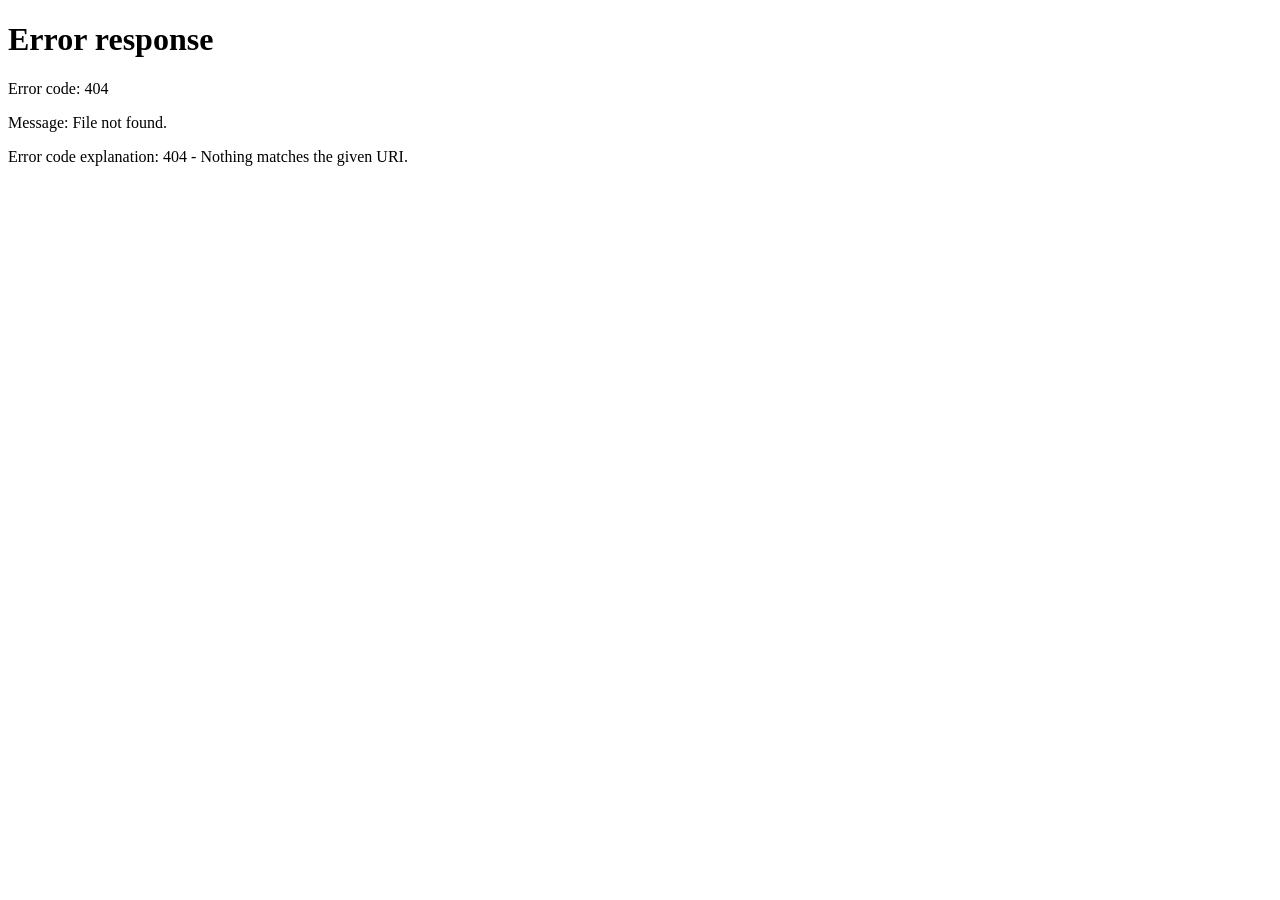
==== dashboard.html @ 12ed352d "redesign homepage comppletd" ====
<!DOCTYPE html>
<html lang="en">
<head>
  <meta charset="UTF-8">
  <meta name="viewport" content="width=device-width, initial-scale=1.0">
  <title>Dashboard - ProfitPal</title>

  <!-- ProfitPal AI Assistant CSS -->
  <link rel="stylesheet" href="/static/css/profitpal-assistant.css">

  <!-- Early Bird Banner -->
  <link rel="stylesheet" href="/static/css/early_bird_banner.css">

  <!-- Унифицированный header -->
  <link rel="stylesheet" href="/static/css/pp-header.css">

  <style>
    * { margin: 0; padding: 0; box-sizing: border-box; }

    body {
      font-family: 'Inter', -apple-system, BlinkMacSystemFont, 'Segoe UI', Roboto, sans-serif;
      background: linear-gradient(135deg, #0a0e27 0%, #1e3a5f 50%, #2c5f2d 100%);
      min-height: 100vh;
      color: #ffffff;
      overflow-x: hidden;
    }

    /* Animated background */
    .background-animation {
      position: fixed; top: 0; left: 0; width: 100%; height: 100%;
      pointer-events: none; z-index: 1;
    }

    .floating-shape {
      position: absolute;
      background: linear-gradient(135deg, rgba(50, 205, 50, 0.1), rgba(255, 215, 0, 0.05));
      border-radius: 50%;
      animation: float 20s infinite ease-in-out;
    }

    @keyframes float {
      0%, 100% { transform: translate(0, 0) rotate(0deg); }
      25% { transform: translate(100px, -100px) rotate(90deg); }
      50% { transform: translate(-50px, -200px) rotate(180deg); }
      75% { transform: translate(-150px, -50px) rotate(270deg); }
    }

    /* Header */
    .header {
      background: linear-gradient(135deg, rgba(15, 35, 65, 0.9), rgba(30, 58, 95, 0.8));
      backdrop-filter: blur(20px);
      border-bottom: 1px solid rgba(34, 139, 34, 0.3);
      padding: 0 30px;
      position: sticky; top: 0;
      z-index: 100;
    }

    .header-content {
      max-width: 1400px;
      margin: 0 auto;
      display: flex;
      justify-content: space-between;
      align-items: center;
      height: 70px;
    }

    .logo {
      font-size: 24px;
      font-weight: 900;
      background: linear-gradient(135deg, #32cd32, #ffd700);
      -webkit-background-clip: text;
      -webkit-text-fill-color: transparent;
      background-clip: text;
    }

    .user-info { display: flex; align-items: center; gap: 20px; }

    .user-avatar {
      width: 40px; height: 40px;
      background: linear-gradient(135deg, #32cd32, #228b22);
      border-radius: 50%;
      display: flex;
      align-items: center;
      justify-content: center;
      font-weight: bold;
      font-size: 16px;
    }

    .nav-menu { display: flex; gap: 30px; align-items: center; }

    .nav-item {
      color: #ecf0f1;
      text-decoration: none;
      font-weight: 500;
      padding: 10px 15px;
      border-radius: 8px;
      transition: all 0.3s ease;
    }

    .nav-item:hover, .nav-item.active {
      background: rgba(50, 205, 50, 0.1);
      color: #32cd32;
    }

    /* Main Container */
    .main-container {
      max-width: 1400px;
      margin: 0 auto;
      padding: 30px;
      z-index: 10;
      position: relative;
    }

    /* 🔥 REFERRAL BANNER - LOCKED STATE (trial users) */
    .referral-banner {
      background: linear-gradient(135deg, rgba(95, 95, 95, 0.2), rgba(70, 70, 70, 0.15));
      backdrop-filter: blur(20px);
      border: 3px solid rgba(150, 150, 150, 0.4);
      border-radius: 20px;
      padding: 25px 35px;
      margin-bottom: 25px;
      position: relative;
      overflow: hidden;
      opacity: 0.7;
      transition: all 0.3s ease;
    }

    /* ACTIVE STATE (paid users) */
    .referral-banner.active {
      background: linear-gradient(135deg, rgba(255, 215, 0, 0.2), rgba(50, 205, 50, 0.15));
      border-color: rgba(255, 215, 0, 0.6);
      opacity: 1;
      cursor: pointer;
    }

    .referral-banner.active:hover {
      transform: translateY(-2px);
      box-shadow: 0 10px 30px rgba(255, 215, 0, 0.2);
    }

    .referral-content {
      display: flex;
      justify-content: space-between;
      align-items: center;
      position: relative;
      z-index: 2;
    }

    .referral-main { flex: 1; }

    .referral-title {
      font-size: 20px;
      font-weight: 800;
      color: #999;
      margin-bottom: 8px;
      display: flex;
      align-items: center;
      gap: 10px;
    }

    .referral-banner.active .referral-title {
      color: #ffd700;
    }

    .referral-link {
      font-family: 'Courier New', monospace;
      font-size: 16px;
      color: #666;
      padding: 12px 16px;
      border-radius: 10px;
      border: 1px solid rgba(150, 150, 150, 0.3);
      margin: 10px 0;
      cursor: default;
      user-select: none;
    }

    .referral-banner.active .referral-link {
      color: #87ceeb;
      border-color: rgba(255, 215, 0, 0.3);
      cursor: pointer;
      user-select: text;
    }

    .referral-banner.active .referral-link:hover {
      background: rgba(255, 215, 0, 0.1);
      border-color: rgba(255, 215, 0, 0.5);
    }

    .referral-upgrade-hint {
      font-size: 13px;
      color: #ffd700;
      margin-top: 8px;
    }

    .referral-stats { display: flex; gap: 30px; align-items: center; }

    .referral-stat {
      text-align: center;
      padding: 15px;
      background: rgba(50, 205, 50, 0.1);
      border-radius: 12px;
      border: 1px solid rgba(50, 205, 50, 0.3);
      min-width: 120px;
    }

    .stat-number-large {
      font-size: 28px;
      font-weight: 900;
      color: #32cd32;
      display: block;
      line-height: 1;
    }

    .stat-label-small {
      font-size: 12px;
      color: #87ceeb;
      text-transform: uppercase;
      letter-spacing: 1px;
      margin-top: 5px;
    }

    /* 🔥 BOOST DEVELOPMENT BANNER */
    .boost-banner {
      background: linear-gradient(135deg, rgba(255, 107, 53, 0.2), rgba(255, 193, 7, 0.15));
      backdrop-filter: blur(20px);
      border: 2px solid rgba(255, 107, 53, 0.5);
      border-radius: 15px;
      padding: 20px 25px;
      margin-bottom: 25px;
      cursor: pointer;
      transition: all 0.3s ease;
      position: relative;
    }

    .boost-banner:hover {
      transform: translateY(-2px);
      box-shadow: 0 10px 30px rgba(255, 107, 53, 0.2);
      border-color: #ff6b35;
    }

    .boost-content {
      display: flex;
      justify-content: space-between;
      align-items: center;
    }

    .boost-title {
      font-size: 18px;
      font-weight: 800;
      color: #ff6b35;
      display: flex;
      flex-direction: column;
      gap: 5px;
    }

    .boost-subtitle {
      font-size: 14px;
      color: #ffffff;
      font-weight: 400;
    }

    .boost-expand-hint {
      font-size: 14px;
      color: #87ceeb;
      font-style: italic;
    }

    .boost-options {
      background: linear-gradient(135deg, rgba(30, 58, 95, 0.4), rgba(15, 35, 65, 0.6));
      backdrop-filter: blur(20px);
      border-radius: 15px;
      padding: 25px;
      margin-bottom: 25px;
      border: 2px solid rgba(255, 107, 53, 0.3);
      animation: slideDown 0.3s ease-out;
    }

    @keyframes slideDown {
      from { opacity: 0; transform: translateY(-10px); }
      to { opacity: 1; transform: translateY(0); }
    }

    .donation-grid {
      display: grid;
      grid-template-columns: 1fr 1fr 1fr 1fr;
      gap: 15px;
      margin-bottom: 20px;
    }

    .donation-btn {
      background: linear-gradient(135deg, rgba(255, 107, 53, 0.1), rgba(255, 193, 7, 0.05));
      border: 2px solid rgba(255, 107, 53, 0.3);
      border-radius: 12px;
      padding: 20px 15px;
      color: #ffffff;
      font-weight: 600;
      cursor: pointer;
      transition: all 0.3s ease;
      text-align: center;
    }

    .donation-btn:hover, .donation-btn.selected {
      background: linear-gradient(135deg, rgba(255, 107, 53, 0.2), rgba(255, 193, 7, 0.1));
      border-color: #ff6b35;
      transform: translateY(-2px);
    }

    .donation-btn .price {
      display: block;
      font-size: 20px;
      color: #ff6b35;
      margin-top: 5px;
    }

    .custom-donation {
      display: flex;
      align-items: center;
      gap: 10px;
      background: rgba(44, 62, 80, 0.3);
      border: 2px solid rgba(255, 107, 53, 0.3);
      border-radius: 12px;
      padding: 20px 15px;
      color: #ffffff;
      font-weight: 600;
      justify-content: center;
    }

    .custom-donation input {
      background: transparent;
      border: none;
      color: #ffffff;
      font-size: 18px;
      font-weight: bold;
      width: 80px;
      text-align: center;
    }

    .custom-donation input:focus { outline: none; }

    .currency {
      font-size: 20px;
      color: #ff6b35;
    }

    .donation-agreement {
      display: flex;
      align-items: center;
      gap: 10px;
      margin-bottom: 20px;
      padding: 15px;
      background: rgba(44, 62, 80, 0.2);
      border-radius: 8px;
    }

    .donation-agreement input[type="checkbox"] {
      transform: scale(1.2);
      accent-color: #ff6b35;
    }

    .donation-submit {
      width: 100%;
      background: linear-gradient(135deg, #ff6b35, #e74c3c);
      color: white;
      border: none;
      padding: 15px 25px;
      border-radius: 12px;
      font-size: 16px;
      font-weight: 600;
      cursor: pointer;
      transition: all 0.3s ease;
    }

    .donation-submit:hover:not(:disabled) {
      transform: translateY(-2px);
      box-shadow: 0 8px 25px rgba(255, 107, 53, 0.3);
    }

    .donation-submit:disabled {
      opacity: 0.5;
      cursor: not-allowed;
    }

    /* Welcome Section */
    .welcome-section {
      background: linear-gradient(135deg, rgba(30, 58, 95, 0.4), rgba(15, 35, 65, 0.6));
      backdrop-filter: blur(20px);
      border-radius: 20px;
      padding: 40px;
      margin-bottom: 30px;
      border: 2px solid rgba(34, 139, 34, 0.3);
      position: relative;
      overflow: hidden;
    }

    .welcome-content { position: relative; z-index: 2; }

    .welcome-title {
      font-size: 36px;
      font-weight: 900;
      margin-bottom: 10px;
      background: linear-gradient(135deg, #ffffff, #32cd32);
      -webkit-background-clip: text;
      -webkit-text-fill-color: transparent;
      background-clip: text;
    }

    .welcome-subtitle {
      font-size: 18px;
      color: #bdc3c7;
      margin-bottom: 20px;
    }

    .quick-stats {
      display: grid;
      grid-template-columns: repeat(auto-fit, minmax(150px, 1fr));
      gap: 20px;
      margin-top: 20px;
    }

    .stat-item {
      text-align: center;
      padding: 15px;
      background: rgba(44, 62, 80, 0.3);
      border-radius: 12px;
      border: 1px solid rgba(34, 139, 34, 0.2);
    }

    .stat-number {
      font-size: 24px;
      font-weight: 900;
      color: #32cd32;
      display: block;
    }

    .stat-label {
      font-size: 12px;
      color: #95a5a6;
      text-transform: uppercase;
      letter-spacing: 1px;
    }

    /* Dashboard Grid */
    .dashboard-grid {
      display: grid;
      grid-template-columns: 1fr 1fr;
      gap: 30px;
      margin-bottom: 30px;
    }

    .dashboard-card {
      background: linear-gradient(135deg, rgba(30, 58, 95, 0.4), rgba(15, 35, 65, 0.6));
      backdrop-filter: blur(20px);
      border-radius: 20px;
      padding: 30px;
      border: 2px solid rgba(34, 139, 34, 0.3);
      transition: all 0.3s ease;
    }

    .dashboard-card:hover {
      transform: translateY(-5px);
      box-shadow: 0 20px 40px rgba(50, 205, 50, 0.1);
    }

    .card-header {
      display: flex;
      justify-content: space-between;
      align-items: center;
      margin-bottom: 20px;
    }

    .card-title {
      font-size: 20px;
      font-weight: 700;
      color: #ffffff;
    }

    .card-icon {
      width: 40px;
      height: 40px;
      background: linear-gradient(135deg, #32cd32, #228b22);
      border-radius: 10px;
      display: flex;
      align-items: center;
      justify-content: center;
      font-size: 20px;
    }

    /* Quick Analysis */
    .analysis-input { display: flex; gap: 15px; margin-bottom: 20px; }

    .ticker-input {
      flex: 1;
      padding: 15px 20px;
      background: rgba(44, 62, 80, 0.3);
      border: 2px solid rgba(34, 139, 34, 0.2);
      border-radius: 12px;
      color: #ffffff;
      font-size: 16px;
      text-transform: uppercase;
    }

    .ticker-input:focus { outline: none; border-color: #32cd32; }

    .analyze-btn {
      background: linear-gradient(135deg, #32cd32, #228b22);
      color: white;
      border: none;
      padding: 15px 25px;
      border-radius: 12px;
      font-size: 16px;
      font-weight: 600;
      cursor: pointer;
      transition: all 0.3s ease;
    }

    .analyze-btn:hover {
      transform: translateY(-2px);
      box-shadow: 0 10px 25px rgba(50, 205, 50, 0.3);
    }

    .analyze-btn:disabled { opacity: 0.5; cursor: not-allowed; }

    /* Portfolio Table */
    .portfolio-table { width: 100%; border-collapse: collapse; }

    .portfolio-table th, .portfolio-table td {
      padding: 12px;
      text-align: left;
      border-bottom: 1px solid rgba(34, 139, 34, 0.2);
    }

    .portfolio-table th {
      color: #32cd32;
      font-weight: 600;
      font-size: 14px;
      text-transform: uppercase;
      letter-spacing: 1px;
    }

    .portfolio-table td { color: #ecf0f1; }

    .positive { color: #32cd32; }
    .negative { color: #e74c3c; }

    /* Action Buttons */
    .action-buttons { display: flex; gap: 15px; margin-top: 20px; }

    .action-btn {
      padding: 12px 20px;
      border: 2px solid rgba(34, 139, 34, 0.3);
      background: rgba(44, 62, 80, 0.3);
      color: #32cd32;
      border-radius: 10px;
      text-decoration: none;
      font-weight: 600;
      transition: all 0.3s ease;
      text-align: center;
      flex: 1;
      cursor: pointer;
    }

    .action-btn:hover {
      background: rgba(50, 205, 50, 0.1);
      border-color: #32cd32;
      transform: translateY(-2px);
    }

    .action-btn.primary {
      background: linear-gradient(135deg, #32cd32, #228b22);
      border-color: #32cd32;
      color: white;
    }

    /* Recommendations */
    .recommendation-item {
      display: flex;
      justify-content: space-between;
      align-items: center;
      padding: 15px;
      margin-bottom: 10px;
      background: rgba(44, 62, 80, 0.3);
      border-radius: 10px;
      border-left: 4px solid #32cd32;
    }

    .recommendation-content h4 { color: #ffffff; margin-bottom: 5px; }
    .recommendation-content p { color: #95a5a6; font-size: 14px; }

    .recommendation-badge {
      background: linear-gradient(135deg, #32cd32, #228b22);
      color: white;
      padding: 5px 12px;
      border-radius: 20px;
      font-size: 12px;
      font-weight: 600;
      white-space: nowrap;
    }

    /* Copy Success Animation */
    .copy-success {
      position: fixed;
      top: 50%;
      left: 50%;
      transform: translate(-50%, -50%);
      background: linear-gradient(135deg, #32cd32, #228b22);
      color: white;
      padding: 20px 30px;
      border-radius: 15px;
      font-size: 18px;
      font-weight: 600;
      z-index: 1000;
      animation: copyFeedback 2s ease-out;
    }

    @keyframes copyFeedback {
      0% { opacity: 0; transform: translate(-50%, -50%) scale(0.8); }
      20% { opacity: 1; transform: translate(-50%, -50%) scale(1.1); }
      80% { opacity: 1; transform: translate(-50%, -50%) scale(1); }
      100% { opacity: 0; transform: translate(-50%, -50%) scale(1); }
    }

    /* Responsive */
    @media (max-width: 768px) {
      .dashboard-grid { grid-template-columns: 1fr; }
      .main-container { padding: 20px; }
      .header-content { padding: 0 20px; }
      .nav-menu { display: none; }
      .referral-content { flex-direction: column; gap: 20px; }
      .referral-stats { flex-direction: row; gap: 15px; justify-content: center; }
      .referral-stat { min-width: 100px; }
      .donation-grid { grid-template-columns: 1fr 1fr; }
      .boost-content { flex-direction: column; gap: 10px; text-align: center; }
    }

    /* ========= UPGRADE MODAL ========= */
      .upgrade-modal {
        display: none;
        position: fixed;
        top: 0; left: 0;
        width: 100%; height: 100%;
        background: rgba(0, 0, 0, 0.9);
        z-index: 10000;
        justify-content: center;
        align-items: center;
        animation: fadeIn 0.3s ease;
      }

      @keyframes fadeIn {
        from { opacity: 0; }
        to { opacity: 1; }
      }

      .upgrade-modal-content {
        background: linear-gradient(135deg, rgba(30, 58, 95, 0.98), rgba(15, 35, 65, 0.98));
        backdrop-filter: blur(30px);
        border-radius: 20px;
        padding: 40px;
        max-width: 500px;
        width: 90%;
        border: 3px solid #ffd700;
        box-shadow: 0 30px 80px rgba(0, 0, 0, 0.7);
        text-align: center;
        animation: modalSlideIn 0.4s ease-out;
      }

      @keyframes modalSlideIn {
        from { opacity: 0; transform: translateY(-50px) scale(0.9); }
        to { opacity: 1; transform: translateY(0) scale(1); }
      }

      .upgrade-icon {
        font-size: 72px;
        margin-bottom: 20px;
        animation: lockPulse 2s ease-in-out infinite;
      }

      @keyframes lockPulse {
        0%, 100% { transform: scale(1); }
        50% { transform: scale(1.1); }
      }

      .upgrade-title {
        color: #ffd700;
        font-size: 28px;
        font-weight: 900;
        margin-bottom: 15px;
        text-shadow: 0 2px 10px rgba(255, 215, 0, 0.5);
      }

      .upgrade-message {
        color: #e0e0e0;
        font-size: 16px;
        line-height: 1.8;
        margin-bottom: 30px;
      }

      .upgrade-buttons {
        display: flex;
        gap: 15px;
      }

      .upgrade-btn {
        flex: 1;
        padding: 18px;
        border-radius: 12px;
        border: none;
        font-weight: 700;
        font-size: 16px;
        cursor: pointer;
        transition: all 0.3s ease;
      }

      .upgrade-btn-primary {
        background: linear-gradient(135deg, #ffd700, #ff6b35);
        color: #0a0e27;
      }

      .upgrade-btn-primary:hover {
        transform: translateY(-3px);
        box-shadow: 0 15px 35px rgba(255, 215, 0, 0.6);
      }

      .upgrade-btn-secondary {
        background: rgba(231, 76, 60, 0.2);
        color: #e74c3c;
        border: 2px solid #e74c3c;
      }

      .upgrade-btn-secondary:hover {
        background: rgba(231, 76, 60, 0.35);
        transform: translateY(-2px);
      }

      .upgrade-header-btn {
        background: linear-gradient(135deg, #ffd700, #ff6b35);
        color: #0a0e27;
        border: none;
        padding: 10px 20px;
        border-radius: 10px;
        font-weight: 700;
        font-size: 14px;
        cursor: pointer;
        transition: all 0.3s ease;
        box-shadow: 0 4px 15px rgba(255, 215, 0, 0.3);
      }

      .upgrade-header-btn:hover {
        transform: translateY(-2px);
        box-shadow: 0 8px 25px rgba(255, 215, 0, 0.5);
      }
    </style>

  <!-- ===== SESSION CHECK - PostgreSQL Auth System ===== -->
  <script>
    (async function checkSession() {
      try {
        const res = await fetch('/api/session/me', { credentials: 'include' });

        if (!res.ok || res.status === 401) {
          console.log('❌ No valid session');
          window.location.href = '/login';
          return;
        }

        const me = await res.json();

        if (!me || !me.id || !me.email) {
          console.log('Invalid session data');
          window.location.href = '/login';
          return;
        }

        // ✅ Session valid - save globally
        window.PP_USER = me;
        document.documentElement.dataset.isAdmin = me.is_admin ? '1' : '0';

        if (me.is_admin) {
          document.body.classList.add('admin-mode');
        }

        console.log('✅ Dashboard loaded for:', me.email);

      } catch (error) {
        console.error('Session check error:', error);
        window.location.href = '/login';
      }
    })();
  </script>


  <!-- Cookie Consent & Analytics -->
  <script src="/static/js/pp-consent.js"></script>
  <script src="/static/js/pp-ga-loader.js"></script>


<link rel="stylesheet" href="/static/css/pp-role-badge.css">
  <link rel="stylesheet" href="/static/css/logo.css">
</head>

<body data-pp-page="private">

  <!-- 🔥 STICKY EARLY BIRD BANNER -->
  <div class="early-bird-banner">
    <span class="banner-text">⚡ EARLY BIRD SPECIAL: Lock in $9.99/month!</span>
    <div class="countdown-timer" id="countdown">Loading...</div>
    <a href="/analysis" class="banner-cta">UPGRADE NOW</a>
  </div>

  <!-- Background Animation -->
  <div class="background-animation">
    <div class="floating-shape" style="width: 100px; height: 100px; top: 10%; left: 80%; animation-delay: 0s;"></div>
    <div class="floating-shape" style="width: 150px; height: 150px; top: 60%; left: 10%; animation-delay: 5s;"></div>
    <div class="floating-shape" style="width: 80px; height: 80px; top: 30%; left: 60%; animation-delay: 10s;"></div>
  </div>

  <!-- Header -->
  <header class="nav-header">
    <div class="logo" id="pp-logo" data-pp-logo="1"></div>

    <div class="nav-links">
      <a href="/dashboard" class="nav-item active">Dashboard</a>
      <a href="/stock-analysis" class="nav-item">Analysis</a>
      <a href="/portfolio" class="nav-item">Portfolio</a>
      <a href="/settings" class="nav-item">Settings</a>
      <a href="/trading-journal" class="nav-item-special">📊 Trading Journal</a>
    </div>

    <div class="user-info">
      <button class="upgrade-btn">⭐ Upgrade to Paid</button>
      <div id="role-badge-container"></div>
      <div class="user-avatar" id="user-avatar">U</div>
      <span id="user-greeting">Welcome!</span>
    </div>
  </header>

  <!-- Main Content -->
  <div class="main-container">
    <!-- 🔥 REFERRAL BANNER - Dynamic (Locked/Active) -->
    <div class="referral-banner" id="referralBanner">
      <div class="referral-content">
        <div class="referral-main">
          <div class="referral-title" id="referralTitle">
            🔒 Referral Program (LOCKED)
          </div>
          <div class="referral-link" id="referral-link">
            Loading your referral code...
          </div>
          <div class="referral-upgrade-hint" id="referralUpgradeHint">
            ⚡ Upgrade to unlock: Earn 1 FREE month for every friend who pays!
          </div>
        </div>

        <div class="referral-stats">
          <div class="referral-stat">
            <span class="stat-number-large" id="free-months-count">0</span>
            <span class="stat-label-small">FREE MONTHS</span>
          </div>
          <div class="referral-stat">
            <span class="stat-number-large" id="paid-friends-count">0</span>
            <span class="stat-label-small">FRIENDS PAID</span>
          </div>
          <div class="referral-stat">
            <span class="stat-number-large" id="money-saved">$0.00</span>
            <span class="stat-label-small">MONEY SAVED</span>
          </div>
        </div>
      </div>
    </div>

    <!-- 🔥 BOOST DEVELOPMENT BANNER -->
    <div class="boost-banner" id="boostBanner" onclick="toggleBoostOptions()">
      <div class="boost-content">
        <div class="boost-title">
          ⚡ BOOST DEVELOPMENT
          <span class="boost-subtitle">Support innovation & get premium features faster</span>
        </div>
        <div class="boost-expand-hint">Click to expand options →</div>
      </div>
    </div>

    <!-- Expanded Donation Options -->
    <div class="boost-options" id="boostOptions" style="display:none;">
      <div class="donation-grid" id="donationTiles">
        <button type="button" class="donation-btn" data-amount="3" data-type="coffee">
          ☕ Developer's Coffee<br><span class="price">$3</span>
        </button>

        <button type="button" class="donation-btn" data-amount="5" data-type="milk">
          🥛 Coffee with Milk<br><span class="price">$5</span>
        </button>

        <button type="button" class="donation-btn" data-amount="10" data-type="features">
          ✨ New Features<br><span class="price">$10</span>
        </button>

        <div class="custom-donation">
          ❤️ Custom Amount:
          <input id="customAmount" type="number" min="1" max="1000" placeholder="0">
          <span class="currency">$</span>
        </div>
      </div>

      <div class="donation-agreement">
        <input type="checkbox" id="donationConsent" />
        <label for="donationConsent">I authorize this transaction</label>
      </div>

      <button class="donation-submit" id="submitDonation" disabled>
        BOOST NOW
      </button>
    </div>

    <!-- Welcome Section -->
    <section class="welcome-section">
      <div class="welcome-content">
        <h1 class="welcome-title" id="welcome-title">Welcome back, Investor! 💎</h1>
        <p class="welcome-subtitle">Your AI-powered stock analysis dashboard is ready. Let's find your next winning investment!</p>

        <div class="quick-stats">
          <div class="stat-item">
            <span class="stat-number" id="stat-analyzed">0</span>
            <span class="stat-label">Stocks Analyzed</span>
          </div>
          <div class="stat-item">
            <span class="stat-number" id="stat-watchlist">0</span>
            <span class="stat-label">Watchlist Items</span>
          </div>
          <div class="stat-item">
            <span class="stat-number" id="stat-portfolio">0</span>
            <span class="stat-label">Holdings</span>
          </div>
          <div class="stat-item">
            <span class="stat-number" id="stat-value">$0</span>
            <span class="stat-label">Portfolio Value</span>
          </div>
        </div>
      </div>
    </section>

    <!-- Dashboard Grid -->
    <div class="dashboard-grid">
      <!-- Quick Analysis -->
      <div class="dashboard-card">
        <div class="card-header">
          <h3 class="card-title">Quick Stock Analysis</h3>
          <div class="card-icon">🚀</div>
        </div>

        <div class="analysis-input">
          <input type="text" class="ticker-input" placeholder="Enter ticker (e.g., AAPL)" id="quickTicker" maxlength="5" />
          <button class="analyze-btn" onclick="quickAnalysis()">Analyze</button>
        </div>

        <div id="quickResults" style="display: none;"></div>

        <div class="action-buttons">
          <a href="javascript:goToFullAnalysis()" class="action-btn">Full Analysis</a>
          <a href="javascript:addToPortfolio()" class="action-btn primary">Add to Portfolio</a>
        </div>
      </div>

      <!-- Portfolio Overview -->
      <div class="dashboard-card">
        <div class="card-header">
          <h3 class="card-title">Portfolio Overview</h3>
          <div class="card-icon">📈</div>
        </div>

        <table class="portfolio-table">
          <thead>
            <tr>
              <th>Stock</th>
              <th>Value</th>
              <th>Change</th>
            </tr>
          </thead>
          <tbody id="portfolioBody">
            <tr>
              <td colspan="3" style="color:#95a5a6;">Loading portfolio…</td>
            </tr>
          </tbody>
        </table>

        <div class="action-buttons">
          <a href="/portfolio" class="action-btn">View All Holdings</a>
          <a href="/portfolio" class="action-btn">Manage</a>
        </div>
      </div>
    </div>

    <!-- Today's Recommendations -->
    <div class="dashboard-card">
      <div class="card-header">
        <h3 class="card-title">AI Recommendations</h3>
        <div class="card-icon">⭐</div>
      </div>

      <div id="recommendationsList">
        <div style="color:#95a5a6; padding: 10px 0;">Loading recommendations…</div>
      </div>

      <div class="action-buttons">
        <a href="javascript:generateAiRecommendations()" class="action-btn primary">Generate AI Recommendations</a>
        <a href="javascript:loadDashboardMe()" class="action-btn">Refresh</a>
      </div>
    </div>
  </div>

  <script>
    'use strict';

    /* ========= API helpers ========= */
    async function apiGet(url) {
      const r = await fetch(url, { credentials: 'include' });
      if (!r.ok) throw new Error(`${r.status} ${r.statusText}`);
      return r.json();
    }

    async function apiPost(url, data) {
      const r = await fetch(url, {
        method: 'POST',
        credentials: 'include',
        headers: { 'Content-Type': 'application/json' },
        body: JSON.stringify(data || {})
      });
      if (!r.ok) {
        let detail = '';
        try { detail = (await r.json()).detail || ''; } catch {}
        throw new Error(`${r.status} ${r.statusText} ${detail}`.trim());
      }
      return r.json();
    }

    /* ========= format helpers ========= */
    function fmtMoney(v) {
      const n = Number(v);
      if (!Number.isFinite(n)) return '—';
      return `$${n.toLocaleString(undefined, { minimumFractionDigits: 2, maximumFractionDigits: 2 })}`;
    }

    function fmtPct(v) {
      const n = Number(v);
      if (!Number.isFinite(n)) return '—';
      const sign = n >= 0 ? '+' : '';
      return `${sign}${n.toFixed(2)}%`;
    }

    /* ========= REFERRAL BANNER LOGIC ========= */
    async function loadReferralData() {
      const banner = document.getElementById('referralBanner');
      const title = document.getElementById('referralTitle');
      const linkBox = document.getElementById('referral-link');
      const hint = document.getElementById('referralUpgradeHint');
      const freeMonths = document.getElementById('free-months-count');
      const paidFriends = document.getElementById('paid-friends-count');
      const moneySaved = document.getElementById('money-saved');

      try {
        // Get user data from session
        const user = window.PP_USER;
        if (!user) return;

        const userType = user.user_type || 'trial';
        const referralCode = user.referral_code || null;

        // Get referral stats from existing endpoint
        let balance = null;
        try {
          balance = await apiGet('/api/referral-stats/me');
        } catch (e) {
          console.log('No referral stats yet:', e);
        }

        if (userType === 'paid' && referralCode) {
          // ✅ PAID USER - ACTIVE REFERRAL
          banner.classList.add('active');
          title.innerHTML = '🔗 Referral Program <span style="font-size: 13px; color: #32cd32;">ACTIVE</span>';

          // Use ready-made link from API or generate fallback
          const fullLink = `https://profitpal.org/login?ref=${referralCode}`;
          linkBox.textContent = referralCode;              // ← показываем только код
          linkBox.title = `Share link: ${fullLink}`;       // ← полная ссылка в tooltip
          linkBox.style.cursor = 'pointer';
          linkBox.onclick = () => copyReferralLink(referralCode);  // ← копируем только код

          if (hint) hint.style.display = 'none';

          // Update stats from balance
          if (balance) {
            freeMonths.textContent = balance.free_months_available || 0;
            paidFriends.textContent = balance.successful_conversions || 0;
            moneySaved.textContent = fmtMoney((balance.free_months_available || 0) * 14.99);
          }

        } else {
          // 🔒 TRIAL USER - LOCKED REFERRAL
          banner.classList.remove('active');
          title.textContent = '🔒 Referral Program (LOCKED)';

          if (referralCode) {
            // Show partial code if exists
            const shortCode = referralCode.includes('PP-REF-') 
              ? referralCode 
              : `PP-REF-${referralCode.split('-').pop() || 'XXXXX'}`;
            linkBox.textContent = `${shortCode} (Locked)`;
          } else {
            linkBox.textContent = 'Your referral code will be generated after upgrade';
          }

          linkBox.style.cursor = 'default';
          linkBox.onclick = () => {
            showCopySuccess('⚡ Upgrade to paid plan to unlock referral system!');
          };

          if (hint) {
            hint.style.display = 'block';
            hint.textContent = '⚡ Upgrade to unlock: Earn 1 FREE month for every friend who pays!';
          }

          // Stats remain 0 for trial users
          freeMonths.textContent = '0';
          paidFriends.textContent = '0';
          moneySaved.textContent = '$0.00';
        }

      } catch (e) {
        console.error('Referral data load failed:', e);
        linkBox.textContent = 'Error loading referral data';
      }
    }

    function copyReferralLink(link) {
      navigator.clipboard.writeText(link).then(() => {
        showCopySuccess('💎 Referral link copied to clipboard!');
      }).catch(err => {
        console.error('Copy failed:', err);
        showCopySuccess('❌ Failed to copy link');
      });
    }

    function showCopySuccess(message) {
      const el = document.createElement('div');
      el.className = 'copy-success';
      el.textContent = message;
      document.body.appendChild(el);
      setTimeout(() => el.remove(), 2000);
    }

    /* ========= UPGRADE MODAL LOGIC ========= */
    function checkTrialStatus() {
      const user = window.PP_USER;
      if (!user) return;

      const userType = user.user_type || 'trial';
      const viewsRemaining = user.trial_views_remaining ?? 5;

      // Show header button for trial users
      const upgradeBtn = document.getElementById('upgradeHeaderBtn');
      if (upgradeBtn && userType === 'trial') {
        upgradeBtn.style.display = 'block';
      }

      // Show modal if trial user with 0 views
      if (userType === 'trial' && viewsRemaining === 0) {
        // Delay modal slightly for better UX
        setTimeout(() => showUpgradeModal(), 1000);
      }
    }

    function showUpgradeModal() {
      const modal = document.getElementById('upgradeModal');
      if (modal) modal.style.display = 'flex';
    }

    function closeUpgradeModal() {
      const modal = document.getElementById('upgradeModal');
      if (modal) modal.style.display = 'none';
    }

    async function goToPayment() {
      // ✅ Проверяем cookie consent
      const consentData = localStorage.getItem('pp_cookie_consent');
      const hasConsent = consentData && JSON.parse(consentData).timestamp;
      
      if (!hasConsent) {
        // ❌ Consent нет → показываем modal
        window.location.href = '/cookie-consent?redirect=stripe';
        return;
      }
      
      // ✅ Consent есть → сразу на Stripe
      try {
        const user = window.PP_USER;
        if (!user) {
          alert('Please login first');
          window.location.href = '/login';
          return;
        }
        
        const response = await fetch('/create-checkout-session', {
          method: 'POST',
          headers: { 'Content-Type': 'application/json' },
          credentials: 'include',
          body: JSON.stringify({
            email: user.email,
            full_name: user.full_name,
            referral_code: user.referral_code || '',
            consent_logged: true
          })
        });
        
        if (!response.ok) throw new Error('Checkout failed');
        
        const data = await response.json();
        if (data.checkout_url) {
          window.location.href = data.checkout_url;
        } else {
          throw new Error('No checkout URL');
        }
        
      } catch (err) {
        console.error('Payment error:', err);
        alert('Payment system error. Please try again.');
      }
    }

    /* ========= UI: welcome stats ========= */
    function renderStats(stats) {
      if (!stats) return;

      const $analyzed   = document.getElementById('stat-analyzed');
      const $watchlist  = document.getElementById('stat-watchlist');
      const $portfolio  = document.getElementById('stat-portfolio');
      const $value      = document.getElementById('stat-value');

      if ($analyzed)  $analyzed.textContent  = stats.total_analyses || 0;
      if ($watchlist) $watchlist.textContent = stats.watchlist_count || 0;
      if ($portfolio) $portfolio.textContent = stats.portfolio_count || 0;
      if ($value)     $value.textContent     = fmtMoney(stats.portfolio_value || 0);
    }

    /* ========= UI: portfolio table ========= */
    function renderPortfolio(rows) {
      const body = document.getElementById('portfolioBody');
      if (!body) return;

      if (!rows || !rows.length) {
        body.innerHTML = `<tr><td colspan="3" style="color:#95a5a6;">No holdings yet</td></tr>`;
        return;
      }

      body.innerHTML = rows.slice(0, 6).map(r => {
        const ticker = (r.ticker || '').toUpperCase();
        const value = fmtMoney(r.current_value ?? (Number(r.shares || 0) * Number(r.current_price || 0)));

        let pct = null;
        const invested = Number(r.total_invested);
        const pnl = Number(r.unrealized_pnl);
        if (Number.isFinite(invested) && invested > 0 && Number.isFinite(pnl)) {
          pct = (pnl / invested) * 100;
        }

        const cls = (pct ?? 0) >= 0 ? 'positive' : 'negative';
        const change = pct === null ? '—' : fmtPct(pct);

        return `
          <tr>
            <td>${ticker}</td>
            <td>${value}</td>
            <td class="${cls}">${change}</td>
          </tr>
        `;
      }).join('');
    }

    /* ========= UI: recommendations ========= */
    function renderRecommendations(items) {
      const box = document.getElementById('recommendationsList');
      if (!box) return;

      if (!items || !items.length) {
        box.innerHTML = `
          <div style="color:#95a5a6; padding: 10px 0;">
            No recommendations yet. Click "Generate AI Recommendations".
          </div>
        `;
        return;
      }

      box.innerHTML = items.slice(0, 5).map(it => {
        const title = it.title || it.ticker || 'Recommendation';
        const reason = it.reason || it.text || '';
        const badge = (it.badge || it.type || 'AI').toUpperCase();

        return `
          <div class="recommendation-item">
            <div class="recommendation-content">
              <h4>${title}</h4>
              <p>${reason}</p>
            </div>
            <div class="recommendation-badge">${badge}</div>
          </div>
        `;
      }).join('');
    }

    /* ========= LOAD DASHBOARD DATA ========= */
    async function loadDashboardMe() {
      try {
        const data = await apiGet('/api/dashboard/me');
        if (!data?.success) {
          console.warn('Dashboard API returned unsuccessful response');
          return;
        }

        // Update stats
        renderStats(data.stats || {});

        // Update portfolio
        renderPortfolio(data.portfolio || []);

        // Update recommendations
        if (data.recommendations && data.recommendations.length) {
          const mapped = data.recommendations.map(r => ({
            title: `${(r.ticker || '—').toUpperCase()} — ${String(r.recommendation_type || 'AI').toUpperCase()}`,
            reason: r.reason || '',
            badge: String(r.recommendation_type || 'AI').toUpperCase()
          }));
          renderRecommendations(mapped);
        } else {
          renderRecommendations([]);
        }

      } catch (e) {
        console.error('Dashboard data load failed:', e);

        // Show error state
        renderStats({});
        renderPortfolio([]);
        renderRecommendations([{
          title: "Dashboard API Error",
          reason: "Failed to load data from server. Please refresh the page.",
          badge: "ERROR"
        }]);
      }
    }

    /* ========= GENERATE AI RECOMMENDATIONS ========= */
    async function generateAiRecommendations() {
      const box = document.getElementById('recommendationsList');
      if (box) box.innerHTML = `<div style="color:#87ceeb; padding: 10px 0;">🤖 Generating AI recommendations…</div>`;

      try {
        const snap = await apiGet('/api/dashboard/me');

        const portfolioTickers = (snap.portfolio || [])
          .map(x => (x.ticker || '').toUpperCase())
          .filter(Boolean);

        const watchTickers = (snap.watchlist || [])
          .map(x => (x.ticker || '').toUpperCase())
          .filter(Boolean);

        const recent = (snap.recent_analyses || []).slice(0, 5).map(a => ({
          ticker: (a.ticker || '').toUpperCase(),
          verdict: a.verdict,
          rating: a.rating,
          score: a.score,
          intrinsic_value: a.intrinsic_value,
          current_price: a.current_price
        }));

        const prompt = `
You are ProfitPal's AI assistant. Generate 3 short stock recommendations for my dashboard.

Context:
- Portfolio tickers: ${portfolioTickers.join(', ') || 'none'}
- Watchlist tickers: ${watchTickers.join(', ') || 'none'}
- Recent analyses: ${JSON.stringify(recent)}

Return STRICT JSON only (no markdown, no backticks), format:
[
  {"ticker":"AAPL","badge":"BUY","title":"Apple Inc - Strong Buy","reason":"Tech leader with solid fundamentals"}
]
Keep each reason <= 160 chars.
`;

        const r = await apiPost('/api/ai/chat', { prompt });

        let items = null;
        try {
          // Try to parse as JSON
          const cleaned = r.text.replace(/```json|```/g, '').trim();
          items = JSON.parse(cleaned);
        } catch {
          // If not JSON, show raw text
          renderRecommendations([{
            title: "AI Response",
            reason: r.text.substring(0, 200),
            badge: "AI"
          }]);
          return;
        }

        if (!Array.isArray(items)) {
          renderRecommendations([{
            title: "AI Output",
            reason: typeof items === 'string' ? items : JSON.stringify(items),
            badge: "AI"
          }]);
          return;
        }

        renderRecommendations(items);

      } catch (e) {
        console.error('AI recommendations failed:', e);
        renderRecommendations([{
          title: "AI Recommendations Failed",
          reason: e.message || 'Unknown error',
          badge: "ERROR"
        }]);
      }
    }

    /* ========= QUICK ANALYSIS ========= */
    async function quickAnalysis() {
      const ticker = document.getElementById('quickTicker')?.value.toUpperCase().trim();
      if (!ticker) {
        alert('Please enter a ticker symbol');
        return;
      }

      const btn = document.querySelector('.analyze-btn');
      const res = document.getElementById('quickResults');

      btn.textContent = 'Analyzing...';
      btn.disabled = true;

      try {
        const response = await fetch(`/api/company/${ticker}/full`, {
          method: 'GET',
          credentials: 'include'
        });

        if (!response.ok) {
          const errorData = await response.json();
          throw new Error(errorData.detail || 'Analysis failed');
        }

        const analysis = await response.json();

        // Show REAL data
        res.innerHTML = `
          <div style="padding: 20px; background: rgba(50, 205, 50, 0.1); border-radius: 10px; border-left: 4px solid #32cd32;">
            <h4 style="color: #32cd32; margin-bottom: 10px;">${analysis.rating || '💎'} Analysis Complete!</h4>
            <p style="color: #ecf0f1; margin-bottom: 5px;">Current Price: ${fmtMoney(analysis.current_price)}</p>
            <p style="color: #ecf0f1; margin-bottom: 5px;">Intrinsic Value: ${analysis.intrinsic_value > 0 ? fmtMoney(analysis.intrinsic_value) : 'Insufficient data'}</p>
            <p style="color: #32cd32; font-weight: 600;">Verdict: ${analysis.verdict || 'Analysis complete'}</p>
          </div>
        `;
        res.style.display = 'block';
        res.scrollIntoView({ behavior: 'smooth', block: 'nearest' });

      } catch (error) {
        console.error('Analysis error:', error);
        res.innerHTML = `
          <div style="padding: 20px; background: rgba(231, 76, 60, 0.1); border-radius: 10px; border-left: 4px solid #e74c3c;">
            <h4 style="color: #e74c3c; margin-bottom: 10px;">Analysis Failed</h4>
            <p style="color: #ecf0f1;">${error.message}</p>
          </div>
        `;
        res.style.display = 'block';
      } finally {
        btn.textContent = 'Analyze';
        btn.disabled = false;
      }
    }

    /* ========= NAVIGATION ========= */
    function goToFullAnalysis() {
      const ticker = document.getElementById('quickTicker')?.value.toUpperCase().trim();
      if (!ticker) {
        alert('Please enter a ticker symbol first');
        return;
      }

      if (!/^[A-Z]{1,5}$/.test(ticker)) {
        alert('Invalid ticker symbol. Please enter 1-5 letters only.');
        return;
      }

      window.location.href = `/stock-analysis?ticker=${ticker}`;
    }

    function addToPortfolio() {
      const ticker = document.getElementById('quickTicker')?.value.toUpperCase().trim();
      if (!ticker) {
        alert('Please enter a ticker symbol first');
        return;
      }

      window.location.href = `/portfolio?add=${ticker}`;
    }

    /* ========= DONATIONS ========= */
    let selectedDonationAmount = 0;
    let selectedDonationType = '';

    function toggleBoostOptions() {
      const options = document.getElementById('boostOptions');
      const banner = document.getElementById('boostBanner');
      if (!options || !banner) return;

      const open = options.style.display !== 'block';
      options.style.display = open ? 'block' : 'none';
      banner.querySelector('.boost-expand-hint').textContent =
        open ? 'Click to collapse ↑' : 'Click to expand options →';
    }

    function toggleSubmitButton() {
      const consent = document.getElementById('donationConsent')?.checked;
      const hasAmount = selectedDonationAmount > 0;
      const btn = document.getElementById('submitDonation');
      if (btn) btn.disabled = !(consent && hasAmount);
    }

    async function processDonation() {
      if (selectedDonationAmount <= 0) {
        alert('Please select a donation amount');
        return;
      }

      const consent = document.getElementById('donationConsent');
      if (!consent?.checked) {
        alert('Please check "I authorize this transaction"');
        return;
      }

      const btn = document.getElementById('submitDonation');
      if (btn) {
        btn.textContent = 'Processing...';
        btn.disabled = true;
      }

      try {
        await apiPost('/api/process-donation', {
          amount: selectedDonationAmount,
          type: selectedDonationType,
          authorized: true
        });

        showDonationSuccess();
        toggleBoostOptions();
        resetDonationForm();

      } catch (e) {
        console.error('Donation error:', e);
        alert('Donation failed. Please try again.');
      } finally {
        if (btn) {
          btn.textContent = 'BOOST NOW';
          btn.disabled = false;
        }
      }
    }

    function showDonationSuccess() {
      const el = document.createElement('div');
      el.className = 'copy-success';
      let msg = '💎 Thank you for supporting ProfitPal! ';

      if (selectedDonationType === 'coffee') msg += 'I love black coffee, thank you! ☕';
      else if (selectedDonationType === 'milk') msg += 'Black coffee with milk — wow! 🥛';
      else if (selectedDonationType === 'features') msg += 'Features are coming! 🚀';
      else msg += 'Huge thanks for recognizing my work! 💝';

      el.textContent = msg;
      document.body.appendChild(el);
      setTimeout(() => el.remove(), 4000);
    }

    function resetDonationForm() {
      selectedDonationAmount = 0;
      selectedDonationType = '';

      const custom = document.getElementById('customAmount');
      if (custom) custom.value = '';

      const consent = document.getElementById('donationConsent');
      if (consent) consent.checked = false;

      document.querySelectorAll('.donation-btn').forEach(btn => btn.classList.remove('selected'));

      toggleSubmitButton();
    }

    function initDonationUI() {
      // Donation tile selection
      document.getElementById('donationTiles')?.addEventListener('click', (e) => {
        const btn = e.target.closest('.donation-btn');
        if (!btn) return;

        const amount = Number(btn.dataset.amount);
        const type = btn.dataset.type;

        if (!amount || amount <= 0) return;

        selectedDonationAmount = amount;
        selectedDonationType = type;

        document.querySelectorAll('.donation-btn').forEach(b => b.classList.remove('selected'));
        btn.classList.add('selected');

        const custom = document.getElementById('customAmount');
        if (custom) custom.value = '';

        toggleSubmitButton();
      });

      // Custom amount input
      const custom = document.getElementById('customAmount');
      if (custom) {
        custom.addEventListener('input', () => {
          const val = parseInt(custom.value, 10);
          if (val > 0) {
            selectedDonationAmount = val;
            selectedDonationType = 'custom';
            document.querySelectorAll('.donation-btn').forEach(b => b.classList.remove('selected'));
          } else {
            selectedDonationAmount = 0;
            selectedDonationType = '';
          }
          toggleSubmitButton();
        });
      }

      // Consent checkbox
      const consent = document.getElementById('donationConsent');
      if (consent) {
        consent.addEventListener('change', toggleSubmitButton);
      }

      // Submit button
      const submit = document.getElementById('submitDonation');
      if (submit) {
        submit.addEventListener('click', processDonation);
      }

      toggleSubmitButton();
    }

    /* ========= UI UPDATES ========= */
    function updateGreeting(firstName = 'Investor') {
      const hour = new Date().getHours();
      const welcomeTitle = document.getElementById('welcome-title');
      if (!welcomeTitle) return;

      const time = hour < 12 ? 'Good morning' : hour < 18 ? 'Good afternoon' : 'Good evening';

      if (window.PP_USER?.is_admin) {
        welcomeTitle.innerHTML = `${time}, <span style="color:#ffd700;">Admin</span>! 👑💎`;
      } else {
        welcomeTitle.textContent = `${time}, ${firstName}! 💎`;
      }
    }

    function updateUserAvatar() {
      if (!window.PP_USER) return;

      const email = window.PP_USER.email || '';
      const fullName = window.PP_USER.full_name || window.PP_USER.email || 'User';
      const firstName = fullName.split(' ')[0] || 'User';

      // Update avatar
      const avatar = document.getElementById('user-avatar');
      if (avatar) {
        if (window.PP_USER.is_admin) {
          avatar.textContent = '👑';
          avatar.style.background = 'linear-gradient(135deg, #ffd700, #ff6b35)';
        } else {
          const initials = fullName.split(' ')
            .filter(Boolean)
            .map(s => s[0])
            .join('')
            .toUpperCase()
            .substring(0, 2);
          avatar.textContent = initials || '🙂';
        }
      }

      // Update greeting
      const greeting = document.getElementById('user-greeting');
      if (greeting) {
        greeting.textContent = `Welcome back, ${firstName}!`;
      }

      updateGreeting(firstName);
    }

    /* ========= AUTO-TRIGGER PAYMENT ========= */
    function checkAutoPayment() {
      const shouldTrigger = localStorage.getItem('pp_trigger_payment');
      if (shouldTrigger === 'true') {
        localStorage.removeItem('pp_trigger_payment');
        console.log('🔥 Auto-triggering payment after cookie consent');
        setTimeout(() => {
          goToPayment();
        }, 500);
      }
    }

    /* ========= BOOT SEQUENCE ========= */
    document.addEventListener('DOMContentLoaded', async () => {
      // Wait for session (already checked in <head>)
      while (!window.PP_USER) {
        await new Promise(r => setTimeout(r, 50));
      }

      // Update UI with user info
      updateUserAvatar();

      // ✅ Check trial status and show upgrade modal if needed
      checkTrialStatus();

      // Initialize donation UI
      initDonationUI();

      // Load referral data FIRST
      await loadReferralData();

      // Load real dashboard data
      await loadDashboardMe();

      // Smooth appear animation
      document.querySelectorAll('.dashboard-card, .referral-banner, .boost-banner').forEach((card, i) => {
        card.style.opacity = '0';
        card.style.transform = 'translateY(20px)';
        setTimeout(() => {
          card.style.transition = 'all 0.6s ease';
          card.style.opacity = '1';
          card.style.transform = 'translateY(0)';
        }, i * 200);
      });
    });

    // Auto-refresh dashboard data every 5 minutes
    setInterval(loadDashboardMe, 300000);
  </script>

  <!-- ========= UPGRADE MODAL ========= -->
  <div class="upgrade-modal" id="upgradeModal">
    <div class="upgrade-modal-content">
      <div class="upgrade-icon">🔒</div>
      <h2 class="upgrade-title">Trial Limit Reached</h2>
      <p class="upgrade-message">
        You've used all <strong>5 free analyses</strong>! 🎯<br><br>
        Upgrade now to unlock <strong>unlimited stock analysis</strong>, AI recommendations, 
        SEC ownership tracking, and full access to the ProfitPal ecosystem.<br><br>
        💎 <strong>Only $29.99 lifetime + $9.99/month</strong>
      </p>
      <div class="upgrade-buttons">
        <button class="upgrade-btn upgrade-btn-secondary" onclick="closeUpgradeModal()">
          Maybe Later
        </button>
        <button class="upgrade-btn upgrade-btn-primary" onclick="goToPayment()">
          💎 Upgrade Now
        </button>
      </div>
    </div>
  </div>
  
  <script src="/static/js/donation-fix.js"></script>
<!-- =========================
       ProfitPal Cookie Consent Banner (Granular)
       ========================= -->
  <div id="ppConsent" style="
    display:none; position:fixed; left:16px; right:16px; bottom:16px;
    background:#0b1220; color:#fff; padding:16px; z-index:99999;
    border:1px solid rgba(255,255,255,0.12); border-radius:14px;
    box-shadow:0 12px 40px rgba(0,0,0,0.55);
    font-family:system-ui,-apple-system,Segoe UI,Roboto,Arial;
  ">
    <div style="display:flex; gap:12px; align-items:flex-start; justify-content:space-between; flex-wrap:wrap;">
      <div style="max-width:740px;">
        <div style="font-weight:700; font-size:16px;">🍪 Cookies & Privacy</div>
        <div style="opacity:0.85; margin-top:6px; font-size:13px;">
          We use <b>strictly necessary</b> cookies for authentication and security.
          Optional cookies help us improve the product (analytics) and marketing (optional).
          <a href="/cookie-policy" target="_blank" style="color:#93c5fd; text-decoration:underline;">Cookie Policy</a>
        </div>

        <div style="margin-top:12px; display:grid; gap:10px;">
          <label style="display:flex; align-items:center; gap:10px; opacity:0.95;">
            <input type="checkbox" checked disabled />
            <span><b>Necessary</b> (required)</span>
          </label>

          <label style="display:flex; align-items:center; gap:10px;">
            <input id="ppConsentAnalytics" type="checkbox" />
            <span><b>Analytics</b> (Google Analytics, product metrics)</span>
          </label>

          <label style="display:flex; align-items:center; gap:10px;">
            <input id="ppConsentMarketing" type="checkbox" />
            <span><b>Marketing</b> (ads/pixels — optional)</span>
          </label>
        </div>
      </div>

      <div style="display:flex; gap:10px; align-items:center;">
        <button id="ppConsentReject" style="
          background:transparent; color:#fff; border:1px solid rgba(255,255,255,0.18);
          padding:10px 12px; border-radius:12px; cursor:pointer;
        ">Reject optional</button>

        <button id="ppConsentSave" style="
          background:#2563eb; color:#fff; border:0;
          padding:10px 14px; border-radius:12px; cursor:pointer; font-weight:700;
        ">Save</button>
      </div>
    </div>
  </div>

  <script>
  (function(){
    const KEY = "pp_consent_v1";
    const el = document.getElementById("ppConsent");
    const a = document.getElementById("ppConsentAnalytics");
    const m = document.getElementById("ppConsentMarketing");
    const btnSave = document.getElementById("ppConsentSave");
    const btnReject = document.getElementById("ppConsentReject");

    function readLocal() {
      try { return JSON.parse(localStorage.getItem(KEY) || "null"); } catch(e){ return null; }
    }

    function writeLocal(obj) {
      localStorage.setItem(KEY, JSON.stringify(obj));
    }

    async function postConsent(obj) {
      try {
        await fetch("/api/consent/set", {
          method: "POST",
          headers: {"Content-Type":"application/json"},
          credentials: "include",
          body: JSON.stringify({ analytics: !!obj.analytics, marketing: !!obj.marketing, source: "web" })
        });
      } catch(e) {
        console.log("consent save failed", e);
      }
    }

    function applyGoogleConsentMode(obj) {
      window.dataLayer = window.dataLayer || [];
      function gtag(){ dataLayer.push(arguments); }
      window.gtag = window.gtag || gtag;

      gtag('consent', 'default', {
        'analytics_storage': obj.analytics ? 'granted' : 'denied',
        'ad_storage': obj.marketing ? 'granted' : 'denied',
        'ad_user_data': obj.marketing ? 'granted' : 'denied',
        'ad_personalization': obj.marketing ? 'granted' : 'denied'
      });
    }

    function shouldShowBanner() {
      const local = readLocal();
      return !local || typeof local.analytics !== "boolean" || typeof local.marketing !== "boolean";
    }

    // init
    const local = readLocal();
    if (local) {
      a.checked = !!local.analytics;
      m.checked = !!local.marketing;
      applyGoogleConsentMode(local);
    } else {
      applyGoogleConsentMode({analytics:false, marketing:false});
    }

    if (shouldShowBanner()) {
      el.style.display = "block";
    }

    btnReject.onclick = async function(){
      const obj = {analytics:false, marketing:false, ts: Date.now()};
      writeLocal(obj);
      applyGoogleConsentMode(obj);
      await postConsent(obj);
      el.style.display = "none";
    };

    btnSave.onclick = async function(){
      const obj = {analytics: !!a.checked, marketing: !!m.checked, ts: Date.now()};
      writeLocal(obj);
      applyGoogleConsentMode(obj);
      await postConsent(obj);
      el.style.display = "none";
    };
  })();
  </script>


<div id="pp-footer"></div>
<script src="/static/js/pp-layout.js" defer></script>
<script src="/static/js/pp-csrf.js"></script>
<!-- Floating chat library -->
<script src="/static/js/profitpal-assistant.js"></script>
<!-- PDF generation library -->
<script src="/static/vendor/html2pdf.bundle.min.js" defer></script>
<!-- ProfitPal API integration -->
<script src="/static/js/profitpal_integration.js"></script>
<!-- Auto-inject widget HTML -->
<script src="/static/js/ai_assistant_snippet.js"></script>
  
</body>
</html>
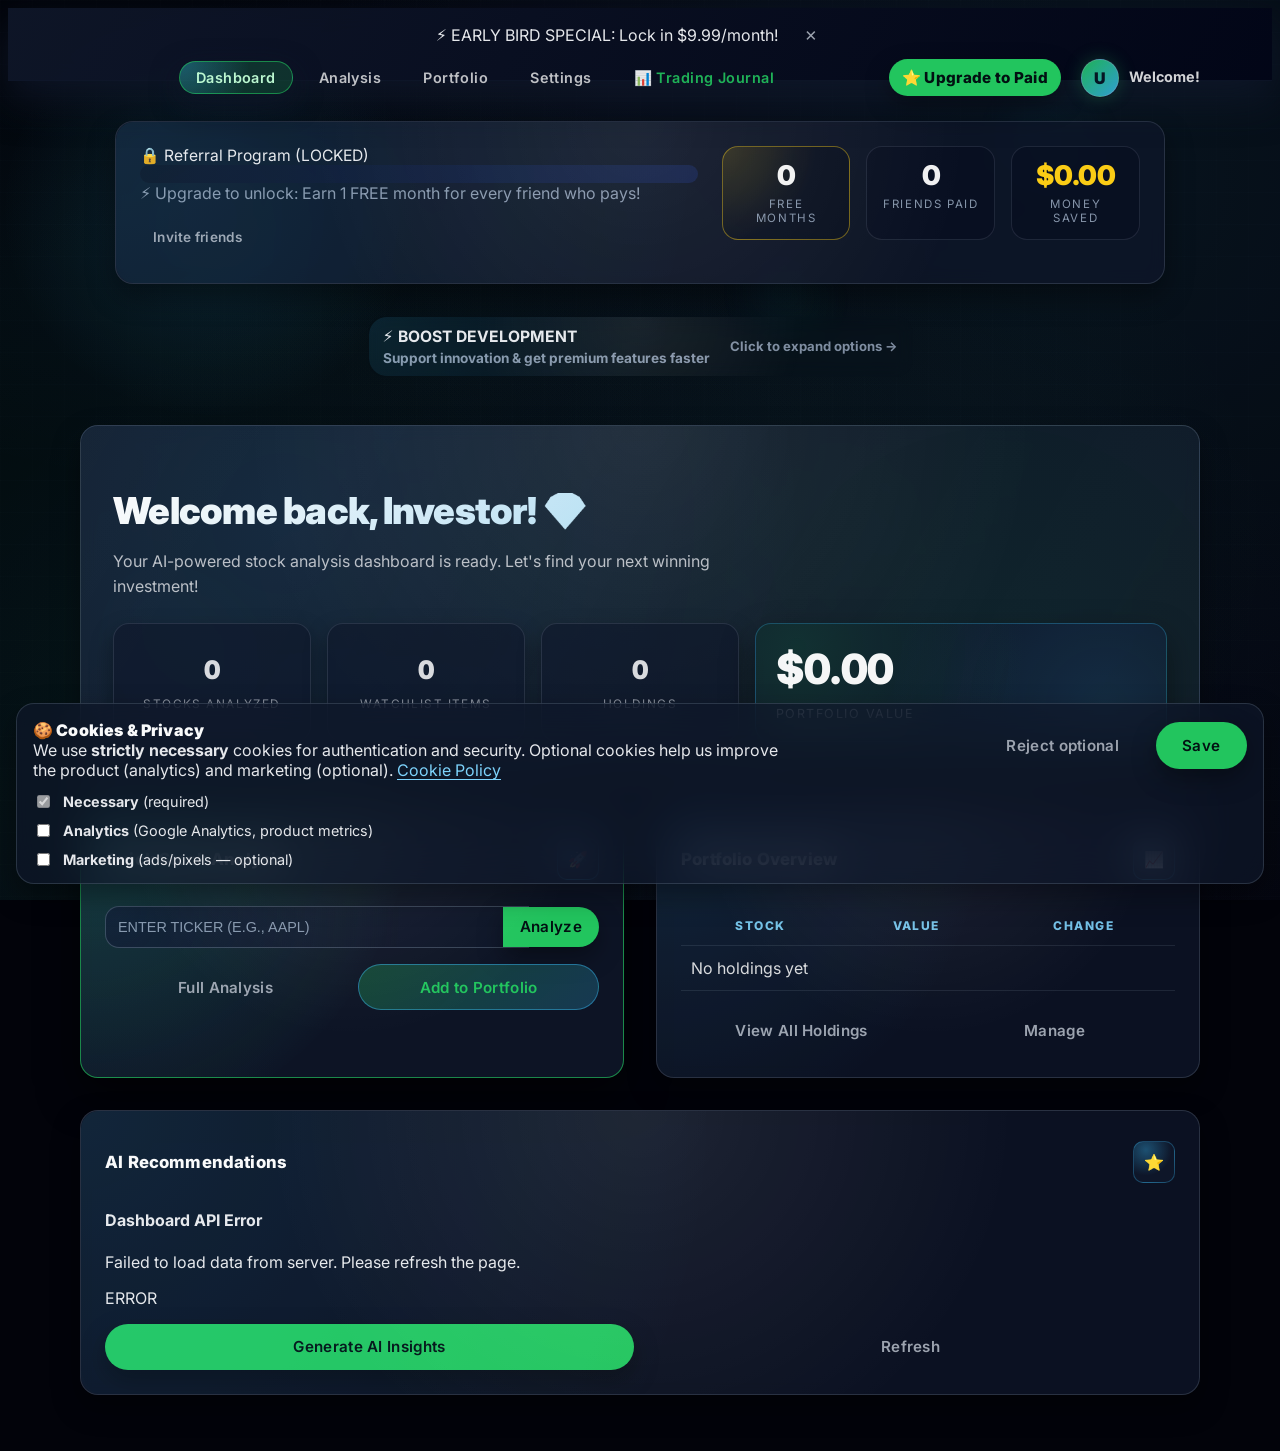
==== commit 18d37dae: "files addede" ====
--- a/dashboard.html
+++ b/dashboard.html
@@ -14,7 +14,10 @@
   <!-- Унифицированный header -->
   <link rel="stylesheet" href="/static/css/pp-header.css">
 
-  <style>
+  <link href="https://fonts.googleapis.com/css2?family=Inter:wght@300;400;500;600;700;800;900&display=swap" rel="stylesheet">
+  <link rel="stylesheet" href="redesign.css">
+
+  <!-- <style>
     * { margin: 0; padding: 0; box-sizing: border-box; }
 
     body {
@@ -748,9 +751,13 @@
         transform: translateY(-2px);
         box-shadow: 0 8px 25px rgba(255, 215, 0, 0.5);
       }
-    </style>
+    </style> -->
 
   <!-- ===== SESSION CHECK - PostgreSQL Auth System ===== -->
+  <!--
+    TEMP (redesign mode): auth redirect is disabled so the dashboard can be opened
+    without an authenticated user. Restore the redirects when re-enabling auth gating.
+  -->
   <script>
     (async function checkSession() {
       try {
@@ -758,7 +765,8 @@
 
         if (!res.ok || res.status === 401) {
           console.log('❌ No valid session');
-          window.location.href = '/login';
+          // window.location.href = '/login';
+          window.PP_USER = null;
           return;
         }
 
@@ -766,7 +774,8 @@
 
         if (!me || !me.id || !me.email) {
           console.log('Invalid session data');
-          window.location.href = '/login';
+          // window.location.href = '/login';
+          window.PP_USER = null;
           return;
         }
 
@@ -782,7 +791,8 @@
 
       } catch (error) {
         console.error('Session check error:', error);
-        window.location.href = '/login';
+        // window.location.href = '/login';
+        window.PP_USER = null;
       }
     })();
   </script>
@@ -797,56 +807,65 @@
   <link rel="stylesheet" href="/static/css/logo.css">
 </head>
 
-<body data-pp-page="private">
-
-  <!-- 🔥 STICKY EARLY BIRD BANNER -->
-  <div class="early-bird-banner">
-    <span class="banner-text">⚡ EARLY BIRD SPECIAL: Lock in $9.99/month!</span>
-    <div class="countdown-timer" id="countdown">Loading...</div>
-    <a href="/analysis" class="banner-cta">UPGRADE NOW</a>
-  </div>
+<body class="pp-glow-bg pp-dashboard-page" data-pp-page="private">
+
+  <div class="cursor-glow" id="cursor-glow" aria-hidden="true"></div>
 
   <!-- Background Animation -->
   <div class="background-animation">
-    <div class="floating-shape" style="width: 100px; height: 100px; top: 10%; left: 80%; animation-delay: 0s;"></div>
-    <div class="floating-shape" style="width: 150px; height: 150px; top: 60%; left: 10%; animation-delay: 5s;"></div>
-    <div class="floating-shape" style="width: 80px; height: 80px; top: 30%; left: 60%; animation-delay: 10s;"></div>
+    <div class="floating-shape floating-shape--1"></div>
+    <div class="floating-shape floating-shape--2"></div>
+    <div class="floating-shape floating-shape--3"></div>
   </div>
 
   <!-- Header -->
-  <header class="nav-header">
-    <div class="logo" id="pp-logo" data-pp-logo="1"></div>
-
-    <div class="nav-links">
-      <a href="/dashboard" class="nav-item active">Dashboard</a>
-      <a href="/stock-analysis" class="nav-item">Analysis</a>
-      <a href="/portfolio" class="nav-item">Portfolio</a>
-      <a href="/settings" class="nav-item">Settings</a>
-      <a href="/trading-journal" class="nav-item-special">📊 Trading Journal</a>
-    </div>
-
-    <div class="user-info">
-      <button class="upgrade-btn">⭐ Upgrade to Paid</button>
-      <div id="role-badge-container"></div>
-      <div class="user-avatar" id="user-avatar">U</div>
-      <span id="user-greeting">Welcome!</span>
+  <header class="nav-header header-nav">
+    <div class="pp-shell header-inner nav-header-inner">
+      <div class="early-bird-banner-top" id="earlyBirdBanner">
+        <span class="banner-text">⚡ EARLY BIRD SPECIAL: Lock in $9.99/month!</span>
+        <button type="button" class="pp-btn pp-btn-ghost" id="earlyBirdDismiss" aria-label="Dismiss announcement">✕</button>
+      </div>
+
+      <div class="header-top-row">
+        <div class="logo header-logo" id="pp-logo" data-pp-logo="1"></div>
+
+        <div class="nav-links header-links">
+          <a href="/dashboard" class="nav-item nav-link active">Dashboard</a>
+          <a href="/stock-analysis" class="nav-item nav-link">Analysis</a>
+          <a href="/portfolio" class="nav-item nav-link">Portfolio</a>
+          <a href="/settings" class="nav-item nav-link">Settings</a>
+          <a href="/trading-journal" class="nav-item-special nav-link nav-link--primary">📊 Trading Journal</a>
+        </div>
+
+        <div class="header-right">
+          <div class="user-info">
+            <button class="upgrade-btn pp-btn pp-btn-primary">⭐ Upgrade to Paid</button>
+            <div id="role-badge-container"></div>
+            <div class="user-avatar" id="user-avatar">U</div>
+            <span id="user-greeting">Welcome!</span>
+          </div>
+        </div>
+      </div>
     </div>
   </header>
 
   <!-- Main Content -->
-  <div class="main-container">
+  <div class="main-container pp-shell">
     <!-- 🔥 REFERRAL BANNER - Dynamic (Locked/Active) -->
-    <div class="referral-banner" id="referralBanner">
+    <div class="referral-banner pp-card promo-card" id="referralBanner">
       <div class="referral-content">
         <div class="referral-main">
           <div class="referral-title" id="referralTitle">
             🔒 Referral Program (LOCKED)
           </div>
-          <div class="referral-link" id="referral-link">
-            Loading your referral code...
-          </div>
+          <div class="referral-link referral-link--loading" id="referral-link"></div>
           <div class="referral-upgrade-hint" id="referralUpgradeHint">
             ⚡ Upgrade to unlock: Earn 1 FREE month for every friend who pays!
+          </div>
+          <div class="referral-actions">
+            <button type="button" class="pp-btn pp-btn-ghost referral-cta" id="referralCta">
+              Invite friends
+            </button>
           </div>
         </div>
 
@@ -868,7 +887,7 @@
     </div>
 
     <!-- 🔥 BOOST DEVELOPMENT BANNER -->
-    <div class="boost-banner" id="boostBanner" onclick="toggleBoostOptions()">
+    <div class="boost-banner pp-card pp-card--warning promo-card" id="boostBanner" onclick="toggleBoostOptions()">
       <div class="boost-content">
         <div class="boost-title">
           ⚡ BOOST DEVELOPMENT
@@ -879,23 +898,23 @@
     </div>
 
     <!-- Expanded Donation Options -->
-    <div class="boost-options" id="boostOptions" style="display:none;">
+    <div class="boost-options pp-card promo-card pp-hidden" id="boostOptions">
       <div class="donation-grid" id="donationTiles">
-        <button type="button" class="donation-btn" data-amount="3" data-type="coffee">
+        <button type="button" class="donation-btn pp-btn pp-btn-secondary" data-amount="3" data-type="coffee">
           ☕ Developer's Coffee<br><span class="price">$3</span>
         </button>
 
-        <button type="button" class="donation-btn" data-amount="5" data-type="milk">
+        <button type="button" class="donation-btn pp-btn pp-btn-secondary" data-amount="5" data-type="milk">
           🥛 Coffee with Milk<br><span class="price">$5</span>
         </button>
 
-        <button type="button" class="donation-btn" data-amount="10" data-type="features">
+        <button type="button" class="donation-btn pp-btn pp-btn-secondary" data-amount="10" data-type="features">
           ✨ New Features<br><span class="price">$10</span>
         </button>
 
         <div class="custom-donation">
           ❤️ Custom Amount:
-          <input id="customAmount" type="number" min="1" max="1000" placeholder="0">
+          <input id="customAmount" class="form-input" type="number" min="1" max="1000" placeholder="0">
           <span class="currency">$</span>
         </div>
       </div>
@@ -905,13 +924,13 @@
         <label for="donationConsent">I authorize this transaction</label>
       </div>
 
-      <button class="donation-submit" id="submitDonation" disabled>
+      <button class="donation-submit pp-btn pp-btn-primary" id="submitDonation" disabled>
         BOOST NOW
       </button>
     </div>
 
     <!-- Welcome Section -->
-    <section class="welcome-section">
+    <section class="welcome-section pp-card pp-card--highlight">
       <div class="welcome-content">
         <h1 class="welcome-title" id="welcome-title">Welcome back, Investor! 💎</h1>
         <p class="welcome-subtitle">Your AI-powered stock analysis dashboard is ready. Let's find your next winning investment!</p>
@@ -929,7 +948,7 @@
             <span class="stat-number" id="stat-portfolio">0</span>
             <span class="stat-label">Holdings</span>
           </div>
-          <div class="stat-item">
+          <div class="stat-item stat-item--primary">
             <span class="stat-number" id="stat-value">$0</span>
             <span class="stat-label">Portfolio Value</span>
           </div>
@@ -940,27 +959,27 @@
     <!-- Dashboard Grid -->
     <div class="dashboard-grid">
       <!-- Quick Analysis -->
-      <div class="dashboard-card">
+      <div class="dashboard-card pp-card">
         <div class="card-header">
           <h3 class="card-title">Quick Stock Analysis</h3>
           <div class="card-icon">🚀</div>
         </div>
 
         <div class="analysis-input">
-          <input type="text" class="ticker-input" placeholder="Enter ticker (e.g., AAPL)" id="quickTicker" maxlength="5" />
-          <button class="analyze-btn" onclick="quickAnalysis()">Analyze</button>
+          <input type="text" class="ticker-input form-input" placeholder="Enter ticker (e.g., AAPL)" id="quickTicker" maxlength="5" />
+          <button class="analyze-btn pp-btn pp-btn-primary" onclick="quickAnalysis()">Analyze</button>
         </div>
 
-        <div id="quickResults" style="display: none;"></div>
+        <div id="quickResults" class="pp-hidden"></div>
 
         <div class="action-buttons">
-          <a href="javascript:goToFullAnalysis()" class="action-btn">Full Analysis</a>
-          <a href="javascript:addToPortfolio()" class="action-btn primary">Add to Portfolio</a>
+          <a href="javascript:goToFullAnalysis()" class="action-btn pp-btn pp-btn-ghost">Full Analysis</a>
+          <a href="javascript:addToPortfolio()" class="action-btn primary pp-btn pp-btn-outline">Add to Portfolio</a>
         </div>
       </div>
 
       <!-- Portfolio Overview -->
-      <div class="dashboard-card">
+      <div class="dashboard-card pp-card">
         <div class="card-header">
           <h3 class="card-title">Portfolio Overview</h3>
           <div class="card-icon">📈</div>
@@ -976,32 +995,32 @@
           </thead>
           <tbody id="portfolioBody">
             <tr>
-              <td colspan="3" style="color:#95a5a6;">Loading portfolio…</td>
+              <td colspan="3" class="dashboard-muted">Loading portfolio…</td>
             </tr>
           </tbody>
         </table>
 
         <div class="action-buttons">
-          <a href="/portfolio" class="action-btn">View All Holdings</a>
-          <a href="/portfolio" class="action-btn">Manage</a>
+          <a href="/portfolio" class="action-btn pp-btn pp-btn-ghost">View All Holdings</a>
+          <a href="/portfolio" class="action-btn pp-btn pp-btn-ghost">Manage</a>
         </div>
       </div>
     </div>
 
     <!-- Today's Recommendations -->
-    <div class="dashboard-card">
+    <div class="dashboard-card pp-card">
       <div class="card-header">
         <h3 class="card-title">AI Recommendations</h3>
         <div class="card-icon">⭐</div>
       </div>
 
       <div id="recommendationsList">
-        <div style="color:#95a5a6; padding: 10px 0;">Loading recommendations…</div>
+        <div class="pp-micro-muted">Loading recommendations…</div>
       </div>
 
       <div class="action-buttons">
-        <a href="javascript:generateAiRecommendations()" class="action-btn primary">Generate AI Recommendations</a>
-        <a href="javascript:loadDashboardMe()" class="action-btn">Refresh</a>
+        <a href="javascript:generateAiRecommendations()" class="action-btn primary pp-btn pp-btn-primary">Generate AI Insights</a>
+        <a href="javascript:loadDashboardMe()" class="action-btn pp-btn pp-btn-ghost">Refresh</a>
       </div>
     </div>
   </div>
@@ -1054,6 +1073,10 @@
       const freeMonths = document.getElementById('free-months-count');
       const paidFriends = document.getElementById('paid-friends-count');
       const moneySaved = document.getElementById('money-saved');
+      const ctaBtn = document.getElementById('referralCta');
+      const freeMonthsCard = freeMonths?.closest('.referral-stat');
+      const paidFriendsCard = paidFriends?.closest('.referral-stat');
+      const moneySavedCard = moneySaved?.closest('.referral-stat');
 
       try {
         // Get user data from session
@@ -1074,7 +1097,7 @@
         if (userType === 'paid' && referralCode) {
           // ✅ PAID USER - ACTIVE REFERRAL
           banner.classList.add('active');
-          title.innerHTML = '🔗 Referral Program <span style="font-size: 13px; color: #32cd32;">ACTIVE</span>';
+          title.innerHTML = '🔗 Referral Program <span class="pp-badge pp-badge--success">ACTIVE</span>';
 
           // Use ready-made link from API or generate fallback
           const fullLink = `https://profitpal.org/login?ref=${referralCode}`;
@@ -1083,6 +1106,11 @@
           linkBox.style.cursor = 'pointer';
           linkBox.onclick = () => copyReferralLink(referralCode);  // ← копируем только код
 
+          if (ctaBtn) {
+            ctaBtn.textContent = 'Copy invite link';
+            ctaBtn.onclick = () => copyReferralLink(fullLink);
+          }
+
           if (hint) hint.style.display = 'none';
 
           // Update stats from balance
@@ -1090,6 +1118,16 @@
             freeMonths.textContent = balance.free_months_available || 0;
             paidFriends.textContent = balance.successful_conversions || 0;
             moneySaved.textContent = fmtMoney((balance.free_months_available || 0) * 14.99);
+
+            [freeMonthsCard, paidFriendsCard, moneySavedCard].forEach(card => {
+              if (!card) return;
+              card.classList.remove('referral-stat--updated');
+              // force reflow so animation can retrigger
+              // eslint-disable-next-line no-unused-expressions
+              void card.offsetHeight;
+              card.classList.add('referral-stat--updated');
+              setTimeout(() => card.classList.remove('referral-stat--updated'), 700);
+            });
           }
 
         } else {
@@ -1112,6 +1150,13 @@
             showCopySuccess('⚡ Upgrade to paid plan to unlock referral system!');
           };
 
+          if (ctaBtn) {
+            ctaBtn.textContent = 'See how referrals work';
+            ctaBtn.onclick = () => {
+              showCopySuccess('⚡ Upgrade to unlock referrals and start earning free months.');
+            };
+          }
+
           if (hint) {
             hint.style.display = 'block';
             hint.textContent = '⚡ Upgrade to unlock: Earn 1 FREE month for every friend who pays!';
@@ -1193,7 +1238,7 @@
         const user = window.PP_USER;
         if (!user) {
           alert('Please login first');
-          window.location.href = '/login';
+          // window.location.href = '/login';
           return;
         }
         
@@ -1245,7 +1290,7 @@
       if (!body) return;
 
       if (!rows || !rows.length) {
-        body.innerHTML = `<tr><td colspan="3" style="color:#95a5a6;">No holdings yet</td></tr>`;
+        body.innerHTML = `<tr><td colspan="3" class="dashboard-muted">No holdings yet</td></tr>`;
         return;
       }
 
@@ -1280,8 +1325,10 @@
 
       if (!items || !items.length) {
         box.innerHTML = `
-          <div style="color:#95a5a6; padding: 10px 0;">
-            No recommendations yet. Click "Generate AI Recommendations".
+          <div class="pp-empty-state">
+            <div class="pp-empty-state-icon">✨</div>
+            <div class="pp-empty-state-title">No AI insights yet</div>
+            <div class="pp-empty-state-sub">Click “Generate AI Insights” to create a personalized snapshot.</div>
           </div>
         `;
         return;
@@ -1348,7 +1395,7 @@
     /* ========= GENERATE AI RECOMMENDATIONS ========= */
     async function generateAiRecommendations() {
       const box = document.getElementById('recommendationsList');
-      if (box) box.innerHTML = `<div style="color:#87ceeb; padding: 10px 0;">🤖 Generating AI recommendations…</div>`;
+      if (box) box.innerHTML = `<div class="ai-loading">🤖 Generating AI insights…</div>`;
 
       try {
         const snap = await apiGet('/api/dashboard/me');
@@ -1436,6 +1483,10 @@
 
       btn.textContent = 'Analyzing...';
       btn.disabled = true;
+      if (res) {
+        res.innerHTML = '<div class="ai-loading">Analyzing recent data, trends, and fundamentals...</div>';
+        res.classList.remove('pp-hidden');
+      }
 
       try {
         const response = await fetch(`/api/company/${ticker}/full`, {
@@ -1452,25 +1503,25 @@
 
         // Show REAL data
         res.innerHTML = `
-          <div style="padding: 20px; background: rgba(50, 205, 50, 0.1); border-radius: 10px; border-left: 4px solid #32cd32;">
-            <h4 style="color: #32cd32; margin-bottom: 10px;">${analysis.rating || '💎'} Analysis Complete!</h4>
-            <p style="color: #ecf0f1; margin-bottom: 5px;">Current Price: ${fmtMoney(analysis.current_price)}</p>
-            <p style="color: #ecf0f1; margin-bottom: 5px;">Intrinsic Value: ${analysis.intrinsic_value > 0 ? fmtMoney(analysis.intrinsic_value) : 'Insufficient data'}</p>
-            <p style="color: #32cd32; font-weight: 600;">Verdict: ${analysis.verdict || 'Analysis complete'}</p>
+          <div class="quick-analysis-result quick-analysis-result--success">
+            <div class="quick-analysis-result-title">${analysis.rating || '💎'} Analysis Complete</div>
+            <div class="quick-analysis-result-line">Current Price: ${fmtMoney(analysis.current_price)}</div>
+            <div class="quick-analysis-result-line">Intrinsic Value: ${analysis.intrinsic_value > 0 ? fmtMoney(analysis.intrinsic_value) : 'Insufficient data'}</div>
+            <div class="quick-analysis-result-verdict">Verdict: ${analysis.verdict || 'Analysis complete'}</div>
           </div>
         `;
-        res.style.display = 'block';
+        res.classList.remove('pp-hidden');
         res.scrollIntoView({ behavior: 'smooth', block: 'nearest' });
 
       } catch (error) {
         console.error('Analysis error:', error);
         res.innerHTML = `
-          <div style="padding: 20px; background: rgba(231, 76, 60, 0.1); border-radius: 10px; border-left: 4px solid #e74c3c;">
-            <h4 style="color: #e74c3c; margin-bottom: 10px;">Analysis Failed</h4>
-            <p style="color: #ecf0f1;">${error.message}</p>
+          <div class="quick-analysis-result quick-analysis-result--error">
+            <div class="quick-analysis-result-title">Analysis Failed</div>
+            <div class="quick-analysis-result-line">${error.message}</div>
           </div>
         `;
-        res.style.display = 'block';
+        res.classList.remove('pp-hidden');
       } finally {
         btn.textContent = 'Analyze';
         btn.disabled = false;
@@ -1512,8 +1563,8 @@
       const banner = document.getElementById('boostBanner');
       if (!options || !banner) return;
 
-      const open = options.style.display !== 'block';
-      options.style.display = open ? 'block' : 'none';
+      const open = options.classList.contains('pp-hidden');
+      options.classList.toggle('pp-hidden', !open);
       banner.querySelector('.boost-expand-hint').textContent =
         open ? 'Click to collapse ↑' : 'Click to expand options →';
     }
@@ -1659,7 +1710,7 @@
       const time = hour < 12 ? 'Good morning' : hour < 18 ? 'Good afternoon' : 'Good evening';
 
       if (window.PP_USER?.is_admin) {
-        welcomeTitle.innerHTML = `${time}, <span style="color:#ffd700;">Admin</span>! 👑💎`;
+        welcomeTitle.innerHTML = `${time}, <span class="pp-badge pp-badge--gold">Admin</span>! 👑💎`;
       } else {
         welcomeTitle.textContent = `${time}, ${firstName}! 💎`;
       }
@@ -1713,7 +1764,7 @@
     /* ========= BOOT SEQUENCE ========= */
     document.addEventListener('DOMContentLoaded', async () => {
       // Wait for session (already checked in <head>)
-      while (!window.PP_USER) {
+      while (typeof window.PP_USER === 'undefined') {
         await new Promise(r => setTimeout(r, 50));
       }
 
@@ -1734,14 +1785,23 @@
 
       // Smooth appear animation
       document.querySelectorAll('.dashboard-card, .referral-banner, .boost-banner').forEach((card, i) => {
-        card.style.opacity = '0';
-        card.style.transform = 'translateY(20px)';
-        setTimeout(() => {
-          card.style.transition = 'all 0.6s ease';
-          card.style.opacity = '1';
-          card.style.transform = 'translateY(0)';
-        }, i * 200);
+        card.classList.add('pp-appear');
+        card.style.animationDelay = `${i * 140}ms`;
       });
+
+      // Early bird dismiss (optional, persisted)
+      const eb = document.getElementById('earlyBirdBanner');
+      const ebBtn = document.getElementById('earlyBirdDismiss');
+      if (eb && ebBtn) {
+        const hidden = localStorage.getItem('pp_early_bird_dismissed') === '1';
+        if (hidden) {
+          eb.classList.add('pp-hidden');
+        }
+        ebBtn.addEventListener('click', () => {
+          eb.classList.add('pp-hidden');
+          localStorage.setItem('pp_early_bird_dismissed', '1');
+        });
+      }
     });
 
     // Auto-refresh dashboard data every 5 minutes
@@ -1774,50 +1834,36 @@
 <!-- =========================
        ProfitPal Cookie Consent Banner (Granular)
        ========================= -->
-  <div id="ppConsent" style="
-    display:none; position:fixed; left:16px; right:16px; bottom:16px;
-    background:#0b1220; color:#fff; padding:16px; z-index:99999;
-    border:1px solid rgba(255,255,255,0.12); border-radius:14px;
-    box-shadow:0 12px 40px rgba(0,0,0,0.55);
-    font-family:system-ui,-apple-system,Segoe UI,Roboto,Arial;
-  ">
-    <div style="display:flex; gap:12px; align-items:flex-start; justify-content:space-between; flex-wrap:wrap;">
-      <div style="max-width:740px;">
-        <div style="font-weight:700; font-size:16px;">🍪 Cookies & Privacy</div>
-        <div style="opacity:0.85; margin-top:6px; font-size:13px;">
-          We use <b>strictly necessary</b> cookies for authentication and security.
-          Optional cookies help us improve the product (analytics) and marketing (optional).
-          <a href="/cookie-policy" target="_blank" style="color:#93c5fd; text-decoration:underline;">Cookie Policy</a>
+  <div id="ppConsent" class="pp-consent" aria-live="polite">
+    <div class="pp-consent-inner">
+      <div class="pp-consent-copy">
+        <div class="pp-consent-title">🍪 Cookies & Privacy</div>
+        <div class="pp-consent-sub">
+          We use <b>strictly necessary</b> cookies for authentication and security. Optional cookies help us improve the product (analytics) and marketing (optional).
+          <a href="/cookie-policy" target="_blank" class="pp-consent-link">Cookie Policy</a>
         </div>
 
-        <div style="margin-top:12px; display:grid; gap:10px;">
-          <label style="display:flex; align-items:center; gap:10px; opacity:0.95;">
+        <div class="pp-consent-options">
+          <label class="pp-consent-option">
             <input type="checkbox" checked disabled />
             <span><b>Necessary</b> (required)</span>
           </label>
 
-          <label style="display:flex; align-items:center; gap:10px;">
+          <label class="pp-consent-option">
             <input id="ppConsentAnalytics" type="checkbox" />
             <span><b>Analytics</b> (Google Analytics, product metrics)</span>
           </label>
 
-          <label style="display:flex; align-items:center; gap:10px;">
+          <label class="pp-consent-option">
             <input id="ppConsentMarketing" type="checkbox" />
             <span><b>Marketing</b> (ads/pixels — optional)</span>
           </label>
         </div>
       </div>
 
-      <div style="display:flex; gap:10px; align-items:center;">
-        <button id="ppConsentReject" style="
-          background:transparent; color:#fff; border:1px solid rgba(255,255,255,0.18);
-          padding:10px 12px; border-radius:12px; cursor:pointer;
-        ">Reject optional</button>
-
-        <button id="ppConsentSave" style="
-          background:#2563eb; color:#fff; border:0;
-          padding:10px 14px; border-radius:12px; cursor:pointer; font-weight:700;
-        ">Save</button>
+      <div class="pp-consent-actions">
+        <button id="ppConsentReject" class="pp-btn pp-btn-ghost" type="button">Reject optional</button>
+        <button id="ppConsentSave" class="pp-btn pp-btn-primary" type="button">Save</button>
       </div>
     </div>
   </div>
--- a/redesign.css
+++ b/redesign.css
@@ -0,0 +1,5833 @@
+.journal-dividend-label {
+  display: flex;
+  gap: 10px;
+  align-items: center;
+  color: #bdc3c7;
+  font-size: 14px;
+  cursor: pointer;
+}
+
+.journal-inline-hint {
+  margin: -10px 0 20px;
+  color: #bdc3c7;
+  font-size: 13px;
+  line-height: 1.35;
+}
+
+.journal-footnote {
+  color: #95a5a6;
+  font-size: 12px;
+  padding-top: 8px;
+}
+
+.journal-pro-title {
+  font-weight: 700;
+  margin-bottom: 15px;
+  color: #32cd32;
+}
+
+.journal-modal-btn {
+  width: 100%;
+  display: flex;
+  justify-content: center;
+  margin-bottom: 10px;
+}
+
+.journal-modal-btn--primary {
+  margin-bottom: 10px;
+}
+
+.journal-empty {
+  text-align: center;
+  padding: 40px;
+  color: #95a5a6;
+}
+
+.journal-empty--no-data {
+  padding: 60px;
+}
+
+.journal-empty--error {
+  padding: 40px;
+}
+
+.journal-empty-title {
+  margin-bottom: 10px;
+  font-weight: 900;
+  font-size: 1.1rem;
+  color: rgba(255, 255, 255, 0.92);
+}
+
+.journal-empty-title--error {
+  color: #e74c3c;
+}
+
+.journal-empty-emoji {
+  font-size: 48px;
+  margin-bottom: 20px;
+}
+
+.journal-empty-text {
+  color: #95a5a6;
+}
+
+.journal-summary-row {
+  background: rgba(50, 205, 50, 0.08);
+  border-top: 2px solid rgba(50, 205, 50, 0.3);
+  border-bottom: 1px solid rgba(50, 205, 50, 0.2);
+}
+
+.journal-summary-cell {
+  padding: 12px 20px;
+  font-weight: 700;
+  font-size: 15px;
+  color: #32cd32;
+}
+
+.journal-dividend-row {
+  background: rgba(50, 205, 50, 0.03);
+}
+
+.journal-inline-select {
+  padding: 6px 10px;
+  width: auto;
+  min-width: 140px;
+}
+
+.journal-status {
+  padding: 3px 8px;
+  border-radius: 8px;
+  font-size: 11px;
+  font-weight: 600;
+}
+
+.journal-status--closed {
+  background: rgba(50, 205, 50, 0.2);
+  color: #32cd32;
+}
+
+.journal-status--open {
+  background: rgba(255, 215, 0, 0.2);
+  color: #ffd700;
+}
+:root {
+  /* Base colors */
+  --pp-color-bg-base: #02030a;
+  --pp-color-bg-elevated: #050816;
+  --pp-color-bg-soft: #0b1220;
+
+  /* Surfaces */
+  --pp-color-surface: rgba(15, 23, 42, 0.9);
+  --pp-color-surface-soft: rgba(15, 23, 42, 0.75);
+  --pp-color-surface-strong: rgba(15, 23, 42, 0.95);
+
+  /* Borders */
+  --pp-color-border-subtle: rgba(148, 163, 184, 0.25);
+  --pp-color-border-strong: rgba(148, 163, 184, 0.45);
+  --pp-color-border-accent: rgba(56, 189, 248, 0.65);
+
+  /* Text */
+  --pp-color-text-primary: #e5e7eb;
+  --pp-color-text-strong: #f9fafb;
+  --pp-color-text-muted: #9ca3af;
+  --pp-color-text-soft: #6b7280;
+  --pp-color-text-accent: #7dd3fc;
+
+  /* Accents */
+  --pp-color-accent-primary: #22c55e;  /* teal/green */
+  --pp-color-accent-primary-soft: rgba(34, 197, 94, 0.12);
+  --pp-color-accent-secondary: #38bdf8; /* cyan/blue */
+  --pp-color-accent-gold: #facc15;
+  --pp-color-accent-gold-soft: rgba(250, 204, 21, 0.14);
+  --pp-color-accent-danger: #f97373;
+
+  /* Button specific */
+  --pp-color-btn-primary-bg: linear-gradient(135deg, #22c55e, #16a34a);
+  --pp-color-btn-primary-border: rgba(34, 197, 94, 0.8);
+  --pp-color-btn-secondary-bg: rgba(15, 23, 42, 0.75);
+  --pp-color-btn-secondary-border: rgba(156, 163, 175, 0.4);
+
+  /* Radii */
+  --pp-radius-xs: 6px;
+  --pp-radius-sm: 10px;
+  --pp-radius-md: 14px;
+  --pp-radius-lg: 18px;
+  --pp-radius-xl: 24px;
+  --pp-radius-pill: 999px;
+
+  /* Blur / glass */
+  --pp-blur-soft: 12px;
+  --pp-blur-strong: 24px;
+
+  /* Spacing scale */
+  --pp-space-1: 4px;
+  --pp-space-2: 8px;
+  --pp-space-3: 12px;
+  --pp-space-4: 16px;
+  --pp-space-5: 20px;
+  --pp-space-6: 24px;
+  --pp-space-8: 32px;
+  --pp-space-10: 40px;
+  --pp-space-12: 48px;
+  --pp-space-16: 64px;
+
+  /* Shadows */
+  --pp-shadow-soft: 0 18px 45px rgba(15, 23, 42, 0.75);
+  --pp-shadow-subtle: 0 10px 30px rgba(15, 23, 42, 0.6);
+  --pp-shadow-glow-primary: 0 0 40px rgba(34, 197, 94, 0.18);
+  --pp-shadow-glow-cyan: 0 0 40px rgba(56, 189, 248, 0.2);
+
+  /* Typography */
+  --pp-font-family-sans: 'Inter', system-ui, -apple-system, BlinkMacSystemFont, 'Segoe UI', sans-serif;
+
+  /* Font sizes (desktop base) */
+  --pp-font-size-hero: clamp(42px, 5vw, 60px);
+  --pp-font-size-h1: clamp(28px, 4vw, 40px);
+  --pp-font-size-h2: clamp(1.6rem, 2.4vw, 2.1rem);
+  --pp-font-size-h3: 1.25rem;
+  --pp-font-size-body: 0.98rem;
+  --pp-font-size-small: 0.85rem;
+  --pp-font-size-xs: 0.78rem;
+}
+
+
+/* --------------------------------------
+   2. BACKGROUND GLOW SYSTEM
+-------------------------------------- */
+body.pp-glow-bg {
+  background-color: var(--pp-color-bg-base);
+  color: var(--pp-color-text-primary);
+  font-family: var(--pp-font-family-sans);
+  position: relative;
+  min-height: 100vh;
+  overflow-x: hidden;
+}
+
+/* --------------------------------------
+   DASHBOARD (private pages)
+-------------------------------------- */
+body.pp-dashboard-page {
+  color: var(--pp-color-text-primary);
+}
+
+.pp-hidden {
+  display: none;
+}
+
+/* Use the same shell rhythm as public pages */
+body.pp-dashboard-page .main-container.pp-shell {
+  padding-top: var(--pp-space-10);
+  padding-bottom: var(--pp-space-12);
+}
+
+/* Dashboard spacing tokens (single source of truth) */
+body.pp-dashboard-page {
+  --pp-dashboard-gap-y: var(--pp-space-8);
+  --pp-dashboard-card-pad: var(--pp-space-6);
+  --pp-dashboard-card-pad-lg: var(--pp-space-8);
+  --pp-dashboard-control-h: 40px;
+}
+
+/* Simple staggered appear animation (dashboard) */
+body.pp-dashboard-page .pp-appear {
+  animation: ppAppear 600ms ease both;
+}
+
+@keyframes ppAppear {
+  from { opacity: 0; transform: translateY(18px); }
+  to { opacity: 1; transform: translateY(0); }
+}
+
+/* --------------------------------------
+   Stock Analysis page (stock-analysis.html)
+-------------------------------------- */
+body.pp-analysis-page {
+  color: var(--pp-color-text-primary);
+}
+
+/* Main content wrapper (same pattern as dashboard / trading-journal) */
+body.pp-analysis-page .main-container.pp-shell.pp-analysis-main {
+  position: relative;
+  z-index: 2;
+  padding-top: var(--pp-space-10);
+  padding-bottom: var(--pp-space-12);
+}
+
+body.pp-analysis-page #analysisResults {
+  position: relative;
+  z-index: 2;
+}
+
+/* Header: same styling as dashboard / trading-journal */
+body.pp-analysis-page .nav-header.header-nav {
+  position: sticky;
+  top: 0;
+  z-index: 100;
+  box-shadow: 0 18px 40px rgba(15, 23, 42, 0.85);
+  border-radius: 0;
+  background:
+    linear-gradient(120deg, rgba(15, 23, 42, 0.92), rgba(2, 6, 23, 0.96));
+  border-bottom: 1px solid rgba(15, 23, 42, 0.85);
+  backdrop-filter: blur(var(--pp-blur-soft));
+  -webkit-backdrop-filter: blur(var(--pp-blur-soft));
+}
+
+body.pp-analysis-page .nav-header-inner,
+body.pp-analysis-page .header-inner.nav-header-inner {
+  display: grid;
+  grid-template-columns: minmax(0, 1fr);
+  row-gap: 0;
+  align-items: center;
+  column-gap: var(--pp-space-5);
+  padding-block: 4px;
+  width: 100%;
+}
+
+body.pp-analysis-page .header-top-row {
+  display: flex;
+  align-items: center;
+  justify-content: space-between;
+  gap: 16px;
+}
+
+body.pp-analysis-page .nav-links.header-links {
+  display: flex;
+  flex-wrap: wrap;
+  align-items: center;
+  justify-content: center;
+  gap: 10px;
+  min-width: 0;
+}
+
+body.pp-analysis-page .header-right {
+  display: inline-flex;
+  align-items: center;
+  gap: 12px;
+}
+
+body.pp-analysis-page .user-info {
+  display: flex;
+  align-items: center;
+  gap: 10px;
+  justify-content: flex-end;
+  flex-wrap: wrap;
+}
+
+body.pp-analysis-page .user-avatar {
+  width: 36px;
+  height: 36px;
+  border-radius: 999px;
+  display: inline-flex;
+  align-items: center;
+  justify-content: center;
+  font-weight: 900;
+  color: rgba(2, 6, 23, 0.9);
+  background: linear-gradient(135deg, rgba(34, 197, 94, 0.9), rgba(56, 189, 248, 0.82));
+  box-shadow:
+    0 0 0 1px rgba(15, 23, 42, 0.9),
+    0 0 18px rgba(34, 197, 94, 0.25);
+  border: 1px solid rgba(148, 163, 184, 0.35);
+  transition: transform 0.18s ease, box-shadow 0.18s ease, border-color 0.18s ease;
+}
+
+body.pp-analysis-page #user-greeting {
+  color: rgba(255, 255, 255, 0.82);
+  font-weight: 700;
+  font-size: 0.9rem;
+  line-height: 1;
+}
+
+body.pp-analysis-page .upgrade-btn.pp-btn {
+  padding: 8px 12px;
+  font-weight: 800;
+}
+
+body.pp-analysis-page .upgrade-btn.pp-btn-primary:hover {
+  transform: translateY(-1px) scale(1.02);
+  box-shadow: var(--pp-shadow-glow-primary);
+}
+
+body.pp-analysis-page .nav-links .nav-link.active {
+  background:
+    radial-gradient(circle at 0 0, rgba(56, 189, 248, 0.30), transparent 60%),
+    rgba(34, 197, 94, 0.18);
+  color: #bbf7d0;
+  border-radius: 999px;
+  border: 1px solid rgba(34, 197, 94, 0.6);
+  box-shadow: 0 10px 28px rgba(15, 23, 42, 0.65);
+}
+
+body.pp-analysis-page .nav-links .nav-link:not(.active) {
+  opacity: 0.9;
+}
+
+body.pp-analysis-page .nav-links .nav-link:not(.active):hover {
+  opacity: 1;
+}
+
+/* Ticker input row */
+body.pp-analysis-page .ticker-input-section {
+  margin-top: var(--pp-space-6);
+  margin-bottom: var(--pp-space-6);
+}
+
+body.pp-analysis-page .ticker-input-group.analysis-input {
+  display: grid;
+  grid-template-columns: minmax(0, 1fr) auto;
+  gap: var(--pp-space-4);
+  align-items: center;
+}
+
+body.pp-analysis-page #tickerInput.form-input {
+  min-height: 48px;
+}
+
+body.pp-analysis-page #analyzeBtn.pp-btn {
+  min-height: 48px;
+}
+
+/* Analysis results layout rhythm */
+body.pp-analysis-page #analysisResults {
+  display: flex;
+  flex-direction: column;
+  gap: var(--pp-space-6);
+}
+
+/* Company header card */
+body.pp-analysis-page .company-header.pp-card {
+  padding: var(--pp-space-6);
+}
+
+body.pp-analysis-page .company-name {
+  margin: 0;
+  font-size: clamp(1.6rem, 2.6vw, 2.1rem);
+  font-weight: 900;
+  letter-spacing: -0.02em;
+  color: rgba(255, 255, 255, 0.96);
+}
+
+body.pp-analysis-page .company-meta {
+  margin: 6px 0 0;
+  color: rgba(209, 213, 219, 0.86);
+  line-height: 1.5;
+}
+
+/* Diamond score hero */
+body.pp-analysis-page .score-hero.pp-card--highlight {
+  padding: var(--pp-space-8);
+  text-align: center;
+  background:
+    radial-gradient(circle at 20% 20%, rgba(56, 189, 248, 0.12), transparent 55%),
+    radial-gradient(circle at 80% 70%, rgba(34, 197, 94, 0.10), transparent 60%),
+    rgba(15, 23, 42, 0.84);
+}
+
+body.pp-analysis-page .score-display {
+  font-size: clamp(2.2rem, 4.2vw, 3.2rem);
+  font-weight: 950;
+  letter-spacing: -0.03em;
+  background: linear-gradient(135deg, rgba(255,255,255,0.98), rgba(125, 211, 252, 0.92));
+  -webkit-background-clip: text;
+  background-clip: text;
+  -webkit-text-fill-color: transparent;
+}
+
+body.pp-analysis-page .score-verdict {
+  margin-top: 6px;
+  font-weight: 800;
+  color: rgba(209, 213, 219, 0.92);
+}
+
+body.pp-analysis-page .score-scale {
+  margin-top: var(--pp-space-6);
+  text-align: left;
+  padding: var(--pp-space-5);
+  border-radius: 16px;
+  background: rgba(15, 23, 42, 0.60);
+  border: 1px solid rgba(148, 163, 184, 0.18);
+}
+
+body.pp-analysis-page .score-scale-title {
+  font-weight: 900;
+  letter-spacing: 0.06em;
+  text-transform: uppercase;
+  font-size: 0.8rem;
+  color: rgba(148, 163, 184, 0.92);
+  margin-bottom: 10px;
+}
+
+body.pp-analysis-page .score-scale-item {
+  color: rgba(209, 213, 219, 0.9);
+  font-size: 0.92rem;
+  line-height: 1.5;
+}
+
+body.pp-analysis-page .score-scale-item + .score-scale-item {
+  margin-top: 6px;
+}
+
+/* Detailed scoring breakdown: collapsible category cards */
+body.pp-analysis-page .scoring-grid {
+  display: grid;
+  grid-template-columns: repeat(auto-fit, minmax(200px, 1fr));
+  gap: var(--pp-space-4);
+}
+
+body.pp-analysis-page .score-category-collapsible {
+  background: rgba(255, 255, 255, 0.03);
+  border: 1px solid rgba(148, 163, 184, 0.2);
+  border-radius: var(--pp-radius-md);
+  overflow: hidden;
+  transition: border-color 0.2s ease, background-color 0.2s ease;
+}
+
+body.pp-analysis-page .score-category-collapsible:hover {
+  border-color: rgba(148, 163, 184, 0.35);
+  background: rgba(255, 255, 255, 0.05);
+}
+
+body.pp-analysis-page .score-category-header {
+  display: flex;
+  align-items: center;
+  justify-content: space-between;
+  gap: var(--pp-space-3);
+  padding: var(--pp-space-4);
+  cursor: pointer;
+  user-select: none;
+  transition: background-color 0.18s ease;
+}
+
+body.pp-analysis-page .score-category-header:hover {
+  background: rgba(148, 163, 184, 0.06);
+}
+
+body.pp-analysis-page .score-category-header-left {
+  display: flex;
+  align-items: center;
+  gap: var(--pp-space-3);
+  min-width: 0;
+}
+
+body.pp-analysis-page .score-category-icon {
+  font-size: 1.25rem;
+  flex-shrink: 0;
+}
+
+body.pp-analysis-page .score-category-label {
+  font-size: 0.82rem;
+  font-weight: 600;
+  color: rgba(209, 213, 219, 0.92);
+}
+
+body.pp-analysis-page .score-category-toggle {
+  flex-shrink: 0;
+  color: rgba(148, 163, 184, 0.9);
+  font-size: 0.7rem;
+  font-weight: 900;
+  transition: transform 0.22s ease;
+  transform: rotate(-90deg);
+}
+
+body.pp-analysis-page .score-category-collapsible[data-expanded="true"] .score-category-toggle,
+body.pp-analysis-page .score-category-toggle.expanded {
+  transform: rotate(0deg);
+}
+
+body.pp-analysis-page .score-category-body {
+  max-height: 0;
+  overflow: hidden;
+  transition: max-height 0.25s ease;
+}
+
+body.pp-analysis-page .score-category-body.expanded {
+  max-height: 120px;
+}
+
+body.pp-analysis-page .score-category-body .score-category-value {
+  padding: 0 var(--pp-space-4) var(--pp-space-4);
+  font-size: 1.5rem;
+  font-weight: 800;
+  color: var(--pp-color-text-primary);
+}
+
+/* Quick summary grid */
+body.pp-analysis-page .quick-summary {
+  display: grid;
+  grid-template-columns: repeat(4, minmax(0, 1fr));
+  gap: var(--pp-space-4);
+}
+
+body.pp-analysis-page .summary-card.pp-card {
+  padding: var(--pp-space-6);
+}
+
+body.pp-analysis-page .summary-label {
+  font-size: 0.78rem;
+  letter-spacing: 0.14em;
+  text-transform: uppercase;
+  color: rgba(148, 163, 184, 0.9);
+  font-weight: 800;
+}
+
+body.pp-analysis-page .summary-value {
+  margin-top: 8px;
+  font-size: 1.35rem;
+  font-weight: 950;
+  letter-spacing: -0.02em;
+  color: rgba(255, 255, 255, 0.94);
+}
+
+body.pp-analysis-page .summary-sub {
+  margin-top: 6px;
+  color: rgba(148, 163, 184, 0.9);
+  font-size: 0.9rem;
+  line-height: 1.35;
+}
+
+body.pp-analysis-page .summary-change {
+  margin-top: 8px;
+  font-weight: 900;
+}
+
+body.pp-analysis-page .positive { color: #86efac; }
+body.pp-analysis-page .negative { color: #fda4af; }
+
+body.pp-analysis-page .summary-status {
+  margin-top: 8px;
+  display: inline-flex;
+  align-items: center;
+  gap: 8px;
+  padding: 6px 10px;
+  border-radius: 999px;
+  font-weight: 800;
+  font-size: 0.85rem;
+  border: 1px solid rgba(148, 163, 184, 0.22);
+  background: rgba(15, 23, 42, 0.72);
+}
+
+body.pp-analysis-page .summary-status.safe {
+  border-color: rgba(34, 197, 94, 0.35);
+  background: rgba(34, 197, 94, 0.10);
+  color: #bbf7d0;
+}
+
+/* Current price panel typography */
+body.pp-analysis-page .cp-price {
+  font-size: clamp(1.6rem, 2.8vw, 2.2rem);
+  font-weight: 950;
+  letter-spacing: -0.03em;
+}
+
+body.pp-analysis-page .cp-change {
+  font-weight: 900;
+}
+
+body.pp-analysis-page .cp-rows {
+  margin-top: var(--pp-space-4);
+  display: grid;
+  gap: 8px;
+}
+
+body.pp-analysis-page .cp-row {
+  display: flex;
+  justify-content: space-between;
+  gap: 12px;
+  color: rgba(209, 213, 219, 0.86);
+}
+
+body.pp-analysis-page .cp-range-block {
+  margin-top: var(--pp-space-4);
+  padding-top: var(--pp-space-4);
+  border-top: 1px solid rgba(148, 163, 184, 0.14);
+}
+
+body.pp-analysis-page .cp-range-title {
+  font-size: 0.78rem;
+  font-weight: 900;
+  letter-spacing: 0.12em;
+  text-transform: uppercase;
+  color: rgba(148, 163, 184, 0.92);
+  margin-bottom: 10px;
+}
+
+body.pp-analysis-page .cp-range-bar {
+  position: relative;
+  height: 10px;
+  border-radius: 999px;
+  background: rgba(148, 163, 184, 0.14);
+  overflow: hidden;
+}
+
+body.pp-analysis-page .cp-range-fill {
+  position: absolute;
+  inset: 0;
+  width: 40%;
+  background: linear-gradient(90deg, rgba(34, 197, 94, 0.75), rgba(56, 189, 248, 0.65));
+}
+
+body.pp-analysis-page .cp-range-indicator {
+  position: absolute;
+  top: 50%;
+  width: 2px;
+  height: 18px;
+  background: rgba(255, 255, 255, 0.75);
+  transform: translateY(-50%);
+}
+
+body.pp-analysis-page .cp-range-labels {
+  display: flex;
+  justify-content: space-between;
+  margin-top: 10px;
+  color: rgba(148, 163, 184, 0.92);
+  font-size: 0.9rem;
+}
+
+body.pp-analysis-page .cp-meta {
+  margin-top: var(--pp-space-4);
+  display: flex;
+  flex-wrap: wrap;
+  gap: 10px;
+  color: rgba(148, 163, 184, 0.9);
+  font-size: 0.88rem;
+}
+
+/* Valuation cards grid */
+body.pp-analysis-page .valuation-grid {
+  display: grid;
+  grid-template-columns: repeat(4, minmax(0, 1fr));
+  gap: var(--pp-space-4);
+}
+
+body.pp-analysis-page .valuation-card {
+  padding: var(--pp-space-5);
+  border-radius: 16px;
+  background: rgba(15, 23, 42, 0.62);
+  border: 1px solid rgba(148, 163, 184, 0.18);
+}
+
+body.pp-analysis-page .valuation-card.highlight {
+  border-color: rgba(56, 189, 248, 0.32);
+  background:
+    radial-gradient(circle at 0 0, rgba(56, 189, 248, 0.10), transparent 55%),
+    rgba(15, 23, 42, 0.70);
+}
+
+body.pp-analysis-page .valuation-method {
+  font-size: 0.78rem;
+  font-weight: 900;
+  letter-spacing: 0.12em;
+  text-transform: uppercase;
+  color: rgba(148, 163, 184, 0.92);
+}
+
+body.pp-analysis-page .valuation-price {
+  margin-top: 10px;
+  font-size: 1.25rem;
+  font-weight: 950;
+  letter-spacing: -0.02em;
+  color: rgba(255, 255, 255, 0.94);
+}
+
+body.pp-analysis-page .valuation-detail {
+  margin-top: 6px;
+  color: rgba(148, 163, 184, 0.88);
+  font-size: 0.9rem;
+}
+
+/* Verdict box */
+body.pp-analysis-page .verdict-box {
+  padding: var(--pp-space-5);
+  border-radius: 16px;
+  border: 1px solid rgba(148, 163, 184, 0.18);
+  background: rgba(15, 23, 42, 0.62);
+}
+
+body.pp-analysis-page .verdict-text {
+  font-weight: 900;
+  color: rgba(255, 255, 255, 0.92);
+}
+
+/* Tables: ownership/insider/institutional */
+body.pp-analysis-page .ownership-table-header,
+body.pp-analysis-page .insider-trades-header {
+  display: flex;
+  flex-wrap: wrap;
+  align-items: baseline;
+  justify-content: space-between;
+  gap: 10px;
+  margin-top: var(--pp-space-5);
+  margin-bottom: var(--pp-space-3);
+}
+
+body.pp-analysis-page .ownership-table-title,
+body.pp-analysis-page .insider-trades-title {
+  font-weight: 950;
+  letter-spacing: -0.01em;
+  color: rgba(255, 255, 255, 0.92);
+}
+
+body.pp-analysis-page .ownership-table-sub,
+body.pp-analysis-page .insider-trades-sub {
+  color: rgba(148, 163, 184, 0.92);
+  font-size: 0.9rem;
+}
+
+body.pp-analysis-page .ownership-table-wrap {
+  overflow-x: auto;
+  border-radius: 16px;
+  border: 1px solid rgba(148, 163, 184, 0.18);
+  background: rgba(15, 23, 42, 0.55);
+}
+
+body.pp-analysis-page .ownership-table {
+  width: 100%;
+  border-collapse: collapse;
+  min-width: 720px;
+}
+
+body.pp-analysis-page .ownership-table th,
+body.pp-analysis-page .ownership-table td {
+  padding: 12px 12px;
+  border-bottom: 1px solid rgba(148, 163, 184, 0.12);
+  text-align: left;
+  color: rgba(255, 255, 255, 0.84);
+  font-size: 0.95rem;
+}
+
+body.pp-analysis-page .ownership-table th {
+  font-size: 0.75rem;
+  letter-spacing: 0.12em;
+  text-transform: uppercase;
+  font-weight: 900;
+  color: rgba(148, 163, 184, 0.95);
+  background: rgba(2, 6, 23, 0.35);
+}
+
+body.pp-analysis-page .ownership-loading {
+  color: rgba(148, 163, 184, 0.95);
+  padding: 16px 12px;
+}
+
+/* Charts cards (existing markup pp-chart-card) */
+body.pp-analysis-page .pp-chart-card {
+  border-radius: 18px;
+  border: 1px solid rgba(148, 163, 184, 0.18);
+  background: rgba(15, 23, 42, 0.70);
+  overflow: hidden;
+}
+
+body.pp-analysis-page .pp-chart-head {
+  display: flex;
+  align-items: flex-start;
+  justify-content: space-between;
+  gap: 12px;
+  padding: var(--pp-space-5) var(--pp-space-6);
+  border-bottom: 1px solid rgba(148, 163, 184, 0.12);
+}
+
+body.pp-analysis-page .pp-chart-title {
+  font-weight: 950;
+  letter-spacing: -0.01em;
+  color: rgba(255, 255, 255, 0.92);
+}
+
+body.pp-analysis-page .pp-chart-subtitle {
+  margin-top: 4px;
+  color: rgba(148, 163, 184, 0.92);
+  font-size: 0.9rem;
+}
+
+body.pp-analysis-page .pp-chart-stage {
+  padding: var(--pp-space-5) var(--pp-space-6);
+}
+
+body.pp-analysis-page .pp-chart-canvas {
+  min-height: 280px;
+}
+
+/* PE risk banner */
+body.pp-analysis-page .pe-risk-banner {
+  display: flex;
+  align-items: center;
+  justify-content: space-between;
+  gap: 12px;
+  padding: 12px 14px;
+  border-radius: 16px;
+  border: 1px solid rgba(148, 163, 184, 0.18);
+  background: rgba(15, 23, 42, 0.62);
+  margin-bottom: var(--pp-space-5);
+}
+
+body.pp-analysis-page .pe-risk-left {
+  display: flex;
+  align-items: center;
+  gap: 10px;
+  min-width: 0;
+}
+
+body.pp-analysis-page .pe-risk-badge {
+  display: inline-flex;
+  align-items: center;
+  justify-content: center;
+  padding: 4px 10px;
+  border-radius: 999px;
+  font-size: 0.75rem;
+  font-weight: 950;
+  letter-spacing: 0.1em;
+  text-transform: uppercase;
+  border: 1px solid rgba(148, 163, 184, 0.22);
+  background: rgba(2, 6, 23, 0.30);
+  color: rgba(255, 255, 255, 0.86);
+}
+
+body.pp-analysis-page .pe-risk-msg {
+  color: rgba(209, 213, 219, 0.88);
+  font-weight: 800;
+  overflow: hidden;
+  text-overflow: ellipsis;
+  white-space: nowrap;
+}
+
+body.pp-analysis-page .pe-risk-pct {
+  font-weight: 950;
+  letter-spacing: -0.02em;
+  color: rgba(255, 255, 255, 0.92);
+}
+
+/* Risk variants (class already on element) */
+body.pp-analysis-page .pe-risk-low .pe-risk-badge {
+  border-color: rgba(34, 197, 94, 0.35);
+  background: rgba(34, 197, 94, 0.10);
+  color: #bbf7d0;
+}
+
+body.pp-analysis-page .pe-risk-med .pe-risk-badge {
+  border-color: rgba(250, 204, 21, 0.35);
+  background: rgba(250, 204, 21, 0.10);
+  color: #fde68a;
+}
+
+body.pp-analysis-page .pe-risk-high .pe-risk-badge {
+  border-color: rgba(249, 115, 115, 0.45);
+  background: rgba(249, 115, 115, 0.10);
+  color: #fecaca;
+}
+
+/* LBO explainer */
+body.pp-analysis-page .lbo-explainer-wrap {
+  margin-top: var(--pp-space-5);
+  border-radius: 18px;
+  border: 1px solid rgba(148, 163, 184, 0.18);
+  background: rgba(15, 23, 42, 0.60);
+  overflow: hidden;
+}
+
+body.pp-analysis-page .lbo-explainer-toggle {
+  padding: 14px 16px;
+  cursor: pointer;
+  display: flex;
+  align-items: center;
+  justify-content: space-between;
+  gap: 12px;
+  font-weight: 900;
+  color: rgba(255, 255, 255, 0.90);
+}
+
+body.pp-analysis-page .lbo-explainer-toggle:hover {
+  background: rgba(148, 163, 184, 0.06);
+}
+
+body.pp-analysis-page .lbo-explainer-body {
+  padding: 0 16px 16px;
+  color: rgba(209, 213, 219, 0.88);
+  line-height: 1.6;
+}
+
+body.pp-analysis-page .lbo-disclaimer-top {
+  margin: 12px 0 14px;
+  color: rgba(148, 163, 184, 0.92);
+  font-size: 0.92rem;
+}
+
+body.pp-analysis-page .lbo-steps-row {
+  display: grid;
+  grid-template-columns: repeat(5, minmax(0, 1fr));
+  gap: var(--pp-space-3);
+}
+
+body.pp-analysis-page .lbo-step {
+  padding: 12px;
+  border-radius: 16px;
+  border: 1px solid rgba(148, 163, 184, 0.16);
+  background: rgba(2, 6, 23, 0.30);
+}
+
+body.pp-analysis-page .lbo-step-title {
+  font-weight: 950;
+  margin-top: 8px;
+}
+
+body.pp-analysis-page .lbo-step-desc {
+  margin-top: 6px;
+  color: rgba(148, 163, 184, 0.92);
+  font-size: 0.9rem;
+}
+
+body.pp-analysis-page .lbo-step-arrow {
+  display: none;
+}
+
+body.pp-analysis-page .lbo-cases-label {
+  margin-top: var(--pp-space-5);
+  font-weight: 950;
+  letter-spacing: 0.08em;
+  text-transform: uppercase;
+  font-size: 0.78rem;
+  color: rgba(148, 163, 184, 0.95);
+}
+
+body.pp-analysis-page .lbo-cases-grid {
+  margin-top: var(--pp-space-3);
+  display: grid;
+  grid-template-columns: repeat(2, minmax(0, 1fr));
+  gap: var(--pp-space-4);
+}
+
+body.pp-analysis-page .lbo-investor-note {
+  margin-top: var(--pp-space-5);
+  padding: 14px 14px;
+  border-radius: 16px;
+  border: 1px solid rgba(148, 163, 184, 0.16);
+  background: rgba(2, 6, 23, 0.32);
+  color: rgba(209, 213, 219, 0.9);
+}
+
+/* Insider legend */
+body.pp-analysis-page .insider-type-legend {
+  margin-top: var(--pp-space-5);
+  padding: 14px 14px;
+  border-radius: 16px;
+  border: 1px solid rgba(148, 163, 184, 0.16);
+  background: rgba(15, 23, 42, 0.55);
+}
+
+body.pp-analysis-page .insider-legend-title {
+  font-weight: 950;
+  color: rgba(255, 255, 255, 0.9);
+  margin-bottom: 10px;
+}
+
+body.pp-analysis-page .insider-legend-grid {
+  display: grid;
+  grid-template-columns: repeat(3, minmax(0, 1fr));
+  gap: var(--pp-space-3);
+}
+
+/* Institutional quarter badge */
+body.pp-analysis-page .inst-badge-quarter {
+  margin-left: 10px;
+  padding: 4px 10px;
+  border-radius: 999px;
+  border: 1px solid rgba(148, 163, 184, 0.22);
+  background: rgba(2, 6, 23, 0.30);
+  color: rgba(148, 163, 184, 0.95);
+  font-weight: 900;
+  font-size: 0.78rem;
+  letter-spacing: 0.08em;
+  text-transform: uppercase;
+}
+
+@media (max-width: 1100px) {
+  body.pp-analysis-page .lbo-steps-row {
+    grid-template-columns: repeat(2, minmax(0, 1fr));
+  }
+}
+
+@media (max-width: 640px) {
+  body.pp-analysis-page .insider-legend-grid {
+    grid-template-columns: 1fr;
+  }
+}
+
+/* Coming soon overlay */
+body.pp-analysis-page .coming-soon-overlay {
+  border-radius: 18px;
+  border: 1px solid rgba(148, 163, 184, 0.16);
+  background: rgba(2, 6, 23, 0.35);
+  padding: var(--pp-space-6);
+  margin-bottom: var(--pp-space-5);
+}
+
+body.pp-analysis-page .coming-soon-message h3 {
+  margin: 0 0 6px;
+  font-weight: 950;
+}
+
+body.pp-analysis-page .coming-soon-message p {
+  margin: 0;
+  color: rgba(148, 163, 184, 0.92);
+}
+
+@media (max-width: 1024px) {
+  body.pp-analysis-page .valuation-grid {
+    grid-template-columns: repeat(2, minmax(0, 1fr));
+  }
+}
+
+@media (max-width: 640px) {
+  body.pp-analysis-page .valuation-grid {
+    grid-template-columns: 1fr;
+  }
+}
+
+/* Collapsible sections as glass cards */
+body.pp-analysis-page .collapsible-section.pp-card {
+  padding: 0;
+}
+
+body.pp-analysis-page .section-header {
+  display: flex;
+  align-items: center;
+  justify-content: space-between;
+  gap: 12px;
+  padding: var(--pp-space-5) var(--pp-space-6);
+  cursor: pointer;
+  user-select: none;
+}
+
+body.pp-analysis-page .section-header:hover {
+  background: rgba(148, 163, 184, 0.06);
+}
+
+body.pp-analysis-page .section-title {
+  display: inline-flex;
+  align-items: center;
+  gap: 10px;
+  font-weight: 900;
+  letter-spacing: 0.12em;
+  text-transform: uppercase;
+  font-size: 0.82rem;
+  color: rgba(209, 213, 219, 0.92);
+}
+
+body.pp-analysis-page .section-toggle {
+  color: rgba(148, 163, 184, 0.95);
+  font-weight: 900;
+}
+
+body.pp-analysis-page .section-content {
+  padding: 0 var(--pp-space-6) var(--pp-space-6);
+}
+
+body.pp-analysis-page .section-inner {
+  padding-top: var(--pp-space-4);
+}
+
+/* Mini tabs */
+body.pp-analysis-page .mini-tabs {
+  display: flex;
+  flex-wrap: wrap;
+  gap: 8px;
+  margin-bottom: var(--pp-space-4);
+}
+
+body.pp-analysis-page .mini-tab {
+  border: 1px solid rgba(148, 163, 184, 0.22);
+  background: rgba(15, 23, 42, 0.70);
+  color: rgba(255, 255, 255, 0.82);
+  border-radius: 999px;
+  padding: 7px 12px;
+  font-weight: 800;
+  font-size: 0.82rem;
+  cursor: pointer;
+  transition: background-color 0.18s ease, border-color 0.18s ease, transform 0.18s ease;
+}
+
+body.pp-analysis-page .mini-tab:hover {
+  transform: translateY(-1px);
+  border-color: rgba(56, 189, 248, 0.35);
+  background: rgba(15, 23, 42, 0.85);
+}
+
+body.pp-analysis-page .mini-tab.active {
+  border-color: rgba(34, 197, 94, 0.65);
+  background: rgba(34, 197, 94, 0.12);
+  color: #bbf7d0;
+}
+
+@media (max-width: 1024px) {
+  body.pp-analysis-page .quick-summary {
+    grid-template-columns: repeat(2, minmax(0, 1fr));
+  }
+}
+
+@media (max-width: 640px) {
+  body.pp-analysis-page .ticker-input-group.analysis-input {
+    grid-template-columns: 1fr;
+  }
+
+  body.pp-analysis-page .quick-summary {
+    grid-template-columns: 1fr;
+  }
+}
+
+/* Utility spacing used in stock-analysis.html */
+.pp-micro-muted {
+  font-size: 14px;
+  color: var(--pp-color-text-muted);
+  margin-top: 10px;
+}
+
+.pp-mt-4 { margin-top: var(--pp-space-4); }
+.pp-mt-5 { margin-top: var(--pp-space-5); }
+
+/* Fallback view */
+.pp-fallback {
+  max-width: 1200px;
+  margin: 24px auto;
+  color: var(--pp-color-text-primary);
+}
+
+.pp-fallback-card {
+  padding: 16px;
+  border-radius: 16px;
+  background: rgba(15, 23, 42, 0.75);
+  border: 1px solid rgba(148, 163, 184, 0.22);
+  box-shadow: 0 12px 28px rgba(0, 0, 0, 0.38);
+}
+
+.pp-fallback-title {
+  margin: 0 0 10px;
+  font-size: 1.05rem;
+  font-weight: 900;
+  letter-spacing: -0.01em;
+}
+
+.pp-fallback-table-wrap {
+  overflow-x: auto;
+}
+
+.pp-fallback-table {
+  width: 100%;
+  border-collapse: collapse;
+}
+
+.pp-fallback-tbody {
+  font-size: 14px;
+  line-height: 1.45;
+}
+
+.pp-fallback-td {
+  padding: 6px 10px;
+  border-bottom: 1px solid rgba(148, 163, 184, 0.16);
+}
+
+.pp-fallback-note {
+  margin-top: 8px;
+  color: rgba(148, 163, 184, 0.9);
+  font-size: 0.9rem;
+}
+
+.pp-na {
+  color: rgba(148, 163, 184, 0.9);
+  font-style: italic;
+}
+
+/* Consistent vertical rhythm for dashboard sections */
+body.pp-dashboard-page .main-container {
+  display: flex;
+  flex-direction: column;
+  gap: var(--pp-dashboard-gap-y);
+}
+
+/* Avoid horizontal overflow on small screens */
+body.pp-dashboard-page {
+  overflow-x: hidden;
+}
+
+body.pp-dashboard-page .main-container,
+body.pp-dashboard-page .dashboard-grid,
+body.pp-dashboard-page .pp-card {
+  min-width: 0;
+}
+
+body.pp-dashboard-page .pp-card {
+  overflow: hidden;
+}
+
+/* Normalize padding inside all dashboard cards */
+body.pp-dashboard-page .pp-card {
+  padding: var(--pp-dashboard-card-pad);
+}
+
+/* Hero/highlight section can breathe a bit more */
+body.pp-dashboard-page .welcome-section.pp-card {
+  padding: var(--pp-dashboard-card-pad-lg);
+}
+
+/* Promos stay compact */
+body.pp-dashboard-page .promo-card.pp-card {
+  padding: 0; /* summary/body handle internal padding */
+}
+
+body.pp-dashboard-page .promo-summary {
+  padding: 14px var(--pp-dashboard-card-pad);
+}
+
+body.pp-dashboard-page .promo-body {
+  padding: 0 var(--pp-dashboard-card-pad) var(--pp-dashboard-card-pad);
+}
+
+/* --------------------------------------
+   Dashboard glow reduction (clean SaaS)
+   Keep glow ONLY on primary CTAs
+-------------------------------------- */
+
+/* Cards: no glow, only soft shadow + subtle border */
+body.pp-dashboard-page .pp-card,
+body.pp-dashboard-page .pp-card--warning,
+body.pp-dashboard-page .pp-card--highlight {
+  box-shadow: 0 12px 28px rgba(0, 0, 0, 0.38);
+  border-color: rgba(148, 163, 184, 0.22);
+}
+
+body.pp-dashboard-page .pp-card:hover,
+body.pp-dashboard-page .pp-card--warning:hover,
+body.pp-dashboard-page .pp-card--highlight:hover {
+  box-shadow: 0 18px 44px rgba(0, 0, 0, 0.45);
+  border-color: rgba(148, 163, 184, 0.34);
+}
+
+/* Remove icon glows inside cards */
+body.pp-dashboard-page .card-icon,
+body.pp-dashboard-page .dashboard-card:hover .card-icon {
+  box-shadow: none;
+}
+
+/* Secondary buttons: no glow, keep subtle shadow */
+body.pp-dashboard-page .pp-btn-secondary,
+body.pp-dashboard-page .pp-btn-secondary:hover,
+body.pp-dashboard-page .pp-btn-secondary:active {
+  box-shadow: none;
+}
+
+/* Donation selected state: no neon ring, just border emphasis */
+body.pp-dashboard-page .donation-btn.pp-btn.selected,
+body.pp-dashboard-page .donation-btn.pp-btn:focus-visible {
+  box-shadow: 0 12px 28px rgba(0, 0, 0, 0.38);
+  border-color: rgba(148, 163, 184, 0.45);
+}
+
+/* Stats hover: remove glow, keep lift + soft shadow */
+body.pp-dashboard-page .stat-item:hover {
+  box-shadow: 0 18px 44px rgba(0, 0, 0, 0.45);
+  border-color: rgba(148, 163, 184, 0.34);
+}
+
+/* Referral stat hover: no cyan glow */
+body.pp-dashboard-page .referral-stat:hover {
+  box-shadow: 0 16px 40px rgba(0, 0, 0, 0.45);
+  border-color: rgba(148, 163, 184, 0.26);
+}
+
+/* Keep glow ONLY on primary CTA buttons */
+body.pp-dashboard-page .pp-btn-primary {
+  /* Dashboard primary: solid green (no neon) */
+  background-image: none;
+  background-color: #22c55e;
+  color: #021012;
+  border-color: rgba(34, 197, 94, 0.75);
+  box-shadow: 0 10px 24px rgba(0, 0, 0, 0.35);
+}
+
+body.pp-dashboard-page .pp-btn-primary:hover {
+  background-color: #16a34a;
+  box-shadow: 0 14px 32px rgba(0, 0, 0, 0.42);
+}
+
+/* Dashboard secondary/tertiary: no glow */
+body.pp-dashboard-page .pp-btn-outline,
+body.pp-dashboard-page .pp-btn-outline:hover,
+body.pp-dashboard-page .pp-btn-outline:active,
+body.pp-dashboard-page .pp-btn-ghost,
+body.pp-dashboard-page .pp-btn-ghost:hover,
+body.pp-dashboard-page .pp-btn-ghost:active,
+body.pp-dashboard-page .pp-btn-secondary,
+body.pp-dashboard-page .pp-btn-secondary:hover,
+body.pp-dashboard-page .pp-btn-secondary:active {
+  box-shadow: none;
+}
+
+/* Respect reduced motion preferences (world-class polish) */
+@media (prefers-reduced-motion: reduce) {
+  body.pp-dashboard-page *,
+  body.pp-dashboard-page *::before,
+  body.pp-dashboard-page *::after {
+    animation-duration: 0.001ms !important;
+    animation-iteration-count: 1 !important;
+    transition-duration: 0.001ms !important;
+    scroll-behavior: auto !important;
+  }
+}
+
+/* Smooth, consistent transitions across dashboard interactive surfaces */
+body.pp-dashboard-page .pp-card,
+body.pp-dashboard-page .pp-btn,
+body.pp-dashboard-page .nav-link,
+body.pp-dashboard-page .referral-link {
+  transition: transform 0.22s ease, box-shadow 0.22s ease, border-color 0.22s ease, background-color 0.22s ease, color 0.22s ease;
+}
+
+/* Background animation (kept subtle, consistent with glow system) */
+.background-animation {
+  position: fixed;
+  inset: 0;
+  pointer-events: none;
+  z-index: 1;
+}
+
+.floating-shape {
+  position: absolute;
+  border-radius: 999px;
+  background:
+    radial-gradient(circle at 30% 30%, rgba(56, 189, 248, 0.18), transparent 65%),
+    radial-gradient(circle at 70% 70%, rgba(34, 197, 94, 0.14), transparent 60%);
+  filter: blur(0.2px);
+  animation: ppFloat 18s ease-in-out infinite;
+}
+
+.floating-shape--1 { width: 110px; height: 110px; top: 10%; left: 78%; animation-delay: 0s; }
+.floating-shape--2 { width: 160px; height: 160px; top: 62%; left: 8%;  animation-delay: 5s; }
+.floating-shape--3 { width: 90px;  height: 90px;  top: 28%; left: 58%; animation-delay: 10s; }
+
+@keyframes ppFloat {
+  0%, 100% { transform: translate(0, 0) rotate(0deg); opacity: 0.85; }
+  25% { transform: translate(80px, -80px) rotate(90deg); opacity: 0.95; }
+  50% { transform: translate(-40px, -160px) rotate(180deg); opacity: 0.8; }
+  75% { transform: translate(-120px, -40px) rotate(270deg); opacity: 0.9; }
+}
+
+@keyframes ppDotPulse {
+  0%, 100% { transform: translateY(0); opacity: 0.4; }
+  50% { transform: translateY(-2px); opacity: 1; }
+}
+
+/* Header alignment to design system */
+/* Base header glassmorphism */
+.nav-header.header-nav {
+  position: sticky;
+  top: 0;
+  z-index: 40;
+  border-radius: 0;
+  background:
+    linear-gradient(120deg, rgba(15, 23, 42, 0.92), rgba(2, 6, 23, 0.96));
+  border-bottom: 1px solid rgba(15, 23, 42, 0.85);
+  backdrop-filter: blur(var(--pp-blur-soft));
+  -webkit-backdrop-filter: blur(var(--pp-blur-soft));
+}
+
+.nav-header-inner {
+  width: 100%;
+  gap: 18px;
+}
+
+/* Header layout: stable grid on desktop, wraps cleanly on smaller screens */
+body.pp-dashboard-page .nav-header-inner {
+  display: grid;
+  grid-template-columns: minmax(0, 1fr);
+  row-gap: 0;
+  align-items: center;
+  column-gap: var(--pp-space-5);
+}
+
+body.pp-dashboard-page .header-top-row {
+  display: flex;
+  align-items: center;
+  justify-content: space-between;
+  gap: 16px;
+}
+
+body.pp-dashboard-page .nav-links {
+  display: flex;
+  flex-wrap: wrap;
+  align-items: center;
+  justify-content: center;
+  gap: 10px;
+  min-width: 0;
+}
+
+body.pp-dashboard-page .header-right {
+  display: inline-flex;
+  align-items: center;
+  gap: 12px;
+}
+
+body.pp-dashboard-page .user-info {
+  display: flex;
+  align-items: center;
+  gap: 10px;
+  justify-content: flex-end;
+  flex-wrap: wrap;
+}
+
+body.pp-dashboard-page .user-avatar {
+  width: 36px;
+  height: 36px;
+  border-radius: 999px;
+  display: inline-flex;
+  align-items: center;
+  justify-content: center;
+  font-weight: 900;
+  color: rgba(2, 6, 23, 0.9);
+  background: linear-gradient(135deg, rgba(34, 197, 94, 0.9), rgba(56, 189, 248, 0.82));
+  box-shadow:
+    0 0 0 1px rgba(15, 23, 42, 0.9),
+    0 0 18px rgba(34, 197, 94, 0.25);
+  border: 1px solid rgba(148, 163, 184, 0.35);
+}
+
+body.pp-dashboard-page #user-greeting {
+  color: rgba(255, 255, 255, 0.82);
+  font-weight: 700;
+  font-size: 0.9rem;
+  line-height: 1;
+}
+
+body.pp-dashboard-page .upgrade-btn.pp-btn {
+  padding: 8px 12px;
+  font-weight: 800;
+}
+
+body.pp-dashboard-page .upgrade-btn.pp-btn-primary {
+  transition: transform 0.18s ease, box-shadow 0.18s ease;
+}
+
+body.pp-dashboard-page .upgrade-btn.pp-btn-primary:hover {
+  transform: translateY(-1px) scale(1.02);
+  box-shadow: var(--pp-shadow-glow-primary);
+}
+
+body.pp-dashboard-page .user-avatar {
+  transition: transform 0.18s ease, box-shadow 0.18s ease, border-color 0.18s ease;
+}
+
+body.pp-dashboard-page .user-avatar:hover {
+  transform: translateY(-1px);
+  border-color: rgba(255, 255, 255, 0.35);
+  box-shadow:
+    0 0 0 1px rgba(15, 23, 42, 1),
+    0 0 22px rgba(56, 189, 248, 0.30);
+}
+
+/* Main container */
+.main-container {
+  position: relative;
+  z-index: 5;
+  max-width: 1200px;
+  margin-inline: auto;
+  padding: var(--pp-space-10) var(--pp-space-6);
+}
+
+/* Early bird banner (subtle announcement bar) */
+.early-bird-banner {
+  position: relative;
+  margin: 0 0 4px;
+  max-width: none;
+  display: flex;
+  align-items: center;
+  justify-content: center;
+  gap: 10px;
+}
+
+.early-bird-banner.pp-card {
+  padding: 4px 10px;
+  border-radius: 999px;
+  background: transparent;
+  border: 0;
+  box-shadow: none;
+}
+
+.early-bird-banner .banner-text {
+  font-weight: 700;
+  color: var(--pp-color-text-strong);
+  letter-spacing: 0.04em;
+  font-size: 0.8rem;
+  opacity: 0.75;
+}
+
+.early-bird-banner .countdown-timer {
+  color: var(--pp-color-text-muted);
+  font-weight: 600;
+  font-size: 0.72rem;
+  text-transform: uppercase;
+  letter-spacing: 0.12em;
+}
+
+.early-bird-banner .countdown-timer:empty::after {
+  content: '•••';
+  display: inline-block;
+  letter-spacing: 0.18em;
+  opacity: 0.75;
+  animation: ppDotPulse 1.2s ease-in-out infinite;
+}
+
+.early-bird-banner .banner-cta:not(.pp-btn) {
+  text-decoration: none;
+  display: inline-flex;
+  align-items: center;
+  justify-content: center;
+  padding: 4px 10px;
+  border-radius: var(--pp-radius-pill);
+  font-weight: 700;
+  font-size: 0.8rem;
+  color: #021012;
+  background: #22c55e;
+  border: 1px solid rgba(34, 197, 94, 0.75);
+  box-shadow: 0 8px 18px rgba(0, 0, 0, 0.35);
+}
+
+/* Normalize dashboard sections to the shared pp-card language */
+body.pp-dashboard-page .dashboard-card.pp-card,
+body.pp-dashboard-page .welcome-section.pp-card,
+body.pp-dashboard-page .referral-banner.pp-card,
+body.pp-dashboard-page .boost-options.pp-card,
+body.pp-dashboard-page .boost-banner.pp-card {
+  border-radius: 18px; /* match .pp-card default */
+}
+
+body.pp-dashboard-page .dashboard-card.pp-card {
+  padding: var(--pp-dashboard-card-pad);
+}
+
+body.pp-dashboard-page .welcome-section.pp-card {
+  padding: var(--pp-dashboard-card-pad-lg);
+}
+
+body.pp-dashboard-page .referral-banner.pp-card,
+body.pp-dashboard-page .boost-options.pp-card {
+  padding: var(--pp-dashboard-card-pad);
+  max-width: 1000px;
+  margin-inline: auto;
+  background: rgba(15, 23, 42, 0.78);
+  border-color: rgba(148, 163, 184, 0.2);
+}
+
+/* Make Boost banner look like an inline, secondary control */
+body.pp-dashboard-page .boost-banner.pp-card {
+  padding: 10px 14px;
+  max-width: 1000px;
+  margin: 0 auto var(--pp-space-4);
+  background: transparent;
+  border-color: transparent;
+  box-shadow: none;
+}
+
+body.pp-dashboard-page .boost-title {
+  font-size: 0.95rem;
+  font-weight: 700;
+}
+
+body.pp-dashboard-page .boost-subtitle {
+  font-size: 0.85rem;
+  color: rgba(148, 163, 184, 0.95);
+}
+
+body.pp-dashboard-page .boost-expand-hint {
+  font-size: 0.82rem;
+}
+
+/* Ensure hover rhythm matches homepage/login cards */
+body.pp-dashboard-page .dashboard-card.pp-card:hover,
+body.pp-dashboard-page .boost-options.pp-card:hover {
+  transform: translateY(-6px);
+  border-color: rgba(148, 163, 184, 0.5);
+  box-shadow: 0 20px 52px rgba(0, 0, 0, 0.45);
+}
+
+.card-header {
+  display: flex;
+  align-items: center;
+  justify-content: space-between;
+  gap: 14px;
+  margin-bottom: var(--pp-space-6);
+}
+
+.card-title {
+  font-size: 1.05rem;
+  font-weight: 800;
+  letter-spacing: 0.01em;
+  color: var(--pp-color-text-strong);
+}
+
+.card-icon {
+  width: 40px;
+  height: 40px;
+  border-radius: var(--pp-radius-sm);
+  background: radial-gradient(circle at 30% 20%, rgba(56, 189, 248, 0.35), transparent 60%),
+              rgba(15, 23, 42, 0.96);
+  border: 1px solid rgba(56, 189, 248, 0.30);
+  display: flex;
+  align-items: center;
+  justify-content: center;
+}
+
+.dashboard-muted {
+  color: var(--pp-color-text-muted);
+  padding: 10px 0;
+}
+
+.dashboard-muted--accent {
+  color: var(--pp-color-text-accent);
+}
+
+/* Small, reusable badges (used by dashboard + can be reused elsewhere) */
+.pp-badge {
+  display: inline-flex;
+  align-items: center;
+  justify-content: center;
+  padding: 4px 10px;
+  border-radius: var(--pp-radius-pill);
+  font-size: 0.78rem;
+  font-weight: 800;
+  letter-spacing: 0.04em;
+  text-transform: uppercase;
+  border: 1px solid rgba(148, 163, 184, 0.24);
+  background: rgba(15, 23, 42, 0.55);
+  color: rgba(255, 255, 255, 0.86);
+}
+
+.pp-badge--success {
+  border-color: rgba(34, 197, 94, 0.35);
+  background: rgba(34, 197, 94, 0.14);
+  color: #86efac;
+}
+
+.pp-badge--gold {
+  border-color: rgba(250, 204, 21, 0.35);
+  background: rgba(250, 204, 21, 0.12);
+  color: #fde68a;
+}
+
+/* Quick analysis result block */
+.quick-analysis-result {
+  margin-top: var(--pp-space-5);
+  padding: var(--pp-space-5);
+  border-radius: var(--pp-radius-lg);
+  border: 1px solid var(--pp-color-border-subtle);
+  background: rgba(2, 6, 23, 0.35);
+  box-shadow: 0 14px 40px rgba(0, 0, 0, 0.35);
+}
+
+.quick-analysis-result--success {
+  border-left: 4px solid var(--pp-color-accent-primary);
+}
+
+.quick-analysis-result--error {
+  border-left: 4px solid var(--pp-color-accent-danger);
+}
+
+.quick-analysis-result-title {
+  margin: 0 0 10px 0;
+  font-size: 1rem;
+  font-weight: 900;
+  letter-spacing: 0.01em;
+  color: var(--pp-color-text-strong);
+}
+
+.quick-analysis-result--success .quick-analysis-result-title {
+  color: #86efac;
+}
+
+.quick-analysis-result--error .quick-analysis-result-title {
+  color: #fda4af;
+}
+
+.quick-analysis-result-line {
+  margin: 0 0 6px 0;
+  color: rgba(255, 255, 255, 0.82);
+}
+
+.quick-analysis-result-verdict {
+  margin: 10px 0 0 0;
+  font-weight: 800;
+  color: rgba(255, 255, 255, 0.92);
+}
+
+/* Dashboard grid */
+.dashboard-grid {
+  display: grid;
+  grid-template-columns: repeat(2, minmax(0, 1fr));
+  gap: var(--pp-space-8);
+  margin-bottom: 0;
+}
+
+/* Make Quick Stock Analysis the primary action card */
+body.pp-dashboard-page .dashboard-grid > .dashboard-card.pp-card:first-child {
+  border-color: rgba(34, 197, 94, 0.65);
+  background:
+    radial-gradient(circle at 0 0, rgba(34, 197, 94, 0.16), transparent 55%),
+    rgba(15, 23, 42, 0.88);
+  box-shadow: 0 16px 40px rgba(0, 0, 0, 0.60);
+}
+
+body.pp-dashboard-page .dashboard-grid > .dashboard-card.pp-card:first-child:hover {
+  box-shadow: 0 20px 52px rgba(0, 0, 0, 0.68);
+}
+
+/* --------------------------------------
+   Trading Journal page (Dashboard / index design system)
+-------------------------------------- */
+body.pp-dashboard-page .journal-welcome .journal-welcome-head {
+  display: flex;
+  align-items: center;
+  gap: var(--pp-space-3);
+  flex-wrap: wrap;
+  margin-bottom: var(--pp-space-2);
+}
+
+body.pp-dashboard-page .journal-pill {
+  font-size: 0.7rem;
+  font-weight: 600;
+  text-transform: uppercase;
+  letter-spacing: 0.1em;
+  color: rgba(148, 163, 184, 0.9);
+  background: rgba(15, 23, 42, 0.6);
+  border: 1px solid rgba(148, 163, 184, 0.25);
+  padding: 4px 10px;
+  border-radius: var(--pp-radius-pill);
+}
+
+body.pp-dashboard-page .journal-tabs-wrap {
+  margin-top: var(--pp-space-6);
+  margin-bottom: var(--pp-space-4);
+}
+
+body.pp-dashboard-page .journal-currency-tabs {
+  display: flex;
+  flex-wrap: wrap;
+  gap: var(--pp-space-2);
+}
+
+body.pp-dashboard-page .currency-tab {
+  padding: 8px 16px;
+  border-radius: var(--pp-radius-pill);
+  font-size: 0.85rem;
+  font-weight: 600;
+  background: rgba(15, 23, 42, 0.5);
+  border: 1px solid rgba(148, 163, 184, 0.22);
+  color: var(--pp-color-text-muted);
+  cursor: pointer;
+  transition: border-color 0.2s ease, background-color 0.2s ease, color 0.2s ease;
+}
+
+body.pp-dashboard-page .currency-tab:hover {
+  border-color: rgba(148, 163, 184, 0.4);
+  color: var(--pp-color-text-primary);
+  background: rgba(15, 23, 42, 0.7);
+}
+
+body.pp-dashboard-page .currency-tab.active {
+  border-color: rgba(34, 197, 94, 0.5);
+  background: rgba(34, 197, 94, 0.12);
+  color: rgba(255, 255, 255, 0.95);
+}
+
+body.pp-dashboard-page .currency-tab.tab-main-summary.active {
+  border-color: rgba(250, 204, 21, 0.5);
+  background: rgba(250, 204, 21, 0.12);
+  color: rgba(255, 255, 255, 0.95);
+}
+
+body.pp-dashboard-page .journal-stats-grid {
+  display: grid;
+  grid-template-columns: repeat(auto-fit, minmax(140px, 1fr));
+  gap: var(--pp-space-4);
+  margin-bottom: var(--pp-space-6);
+}
+
+body.pp-dashboard-page .journal-stat-card {
+  padding: var(--pp-space-5);
+  text-align: center;
+  transition: transform 0.2s ease, box-shadow 0.2s ease, border-color 0.2s ease;
+}
+
+body.pp-dashboard-page .journal-stat-card:hover {
+  transform: translateY(-4px);
+  border-color: rgba(148, 163, 184, 0.35);
+}
+
+body.pp-dashboard-page .journal-stat-card--highlight {
+  border-color: rgba(34, 197, 94, 0.35);
+  background: radial-gradient(circle at 50% 0%, rgba(34, 197, 94, 0.12), transparent 70%),
+    rgba(15, 23, 42, 0.78);
+}
+
+body.pp-dashboard-page .journal-stat-value {
+  font-size: 1.5rem;
+  font-weight: 800;
+  letter-spacing: -0.02em;
+  color: var(--pp-color-text-primary);
+  line-height: 1.2;
+  margin-bottom: 4px;
+}
+
+body.pp-dashboard-page .journal-stat-value--pl {
+  color: rgba(34, 197, 94, 0.95);
+}
+
+body.pp-dashboard-page .journal-stat-value--loss {
+  color: rgba(239, 68, 68, 0.95);
+}
+
+body.pp-dashboard-page .journal-stat-label {
+  font-size: 0.72rem;
+  text-transform: uppercase;
+  letter-spacing: 0.1em;
+  color: var(--pp-color-text-muted);
+  font-weight: 600;
+}
+
+body.pp-dashboard-page .journal-actions {
+  display: flex;
+  flex-wrap: wrap;
+  gap: var(--pp-space-3);
+  margin-bottom: var(--pp-space-6);
+}
+
+body.pp-dashboard-page .journal-cashflow-card {
+  margin-top: var(--pp-space-6);
+}
+
+body.pp-dashboard-page .journal-cashflow-grid {
+  display: grid;
+  grid-template-columns: repeat(auto-fit, minmax(200px, 1fr));
+  gap: var(--pp-space-4);
+  margin-top: var(--pp-space-4);
+}
+
+body.pp-dashboard-page .journal-cashflow-item {
+  padding: var(--pp-space-4);
+  border-radius: var(--pp-radius-md);
+  border: 1px solid rgba(148, 163, 184, 0.18);
+  background: rgba(15, 23, 42, 0.4);
+  display: flex;
+  flex-direction: column;
+  gap: 6px;
+}
+
+body.pp-dashboard-page .journal-cashflow-minus { border-left: 3px solid rgba(239, 68, 68, 0.6); }
+body.pp-dashboard-page .journal-cashflow-plus { border-left: 3px solid rgba(34, 197, 94, 0.6); }
+body.pp-dashboard-page .journal-cashflow-neutral { border-left: 3px solid rgba(148, 163, 184, 0.5); }
+
+body.pp-dashboard-page .journal-cashflow-badge {
+  font-size: 0.75rem;
+  font-weight: 700;
+  text-transform: uppercase;
+  letter-spacing: 0.06em;
+  color: var(--pp-color-text-muted);
+}
+
+body.pp-dashboard-page .journal-cashflow-text {
+  margin: 0;
+  font-size: 0.9rem;
+  color: var(--pp-color-text-primary);
+  line-height: 1.45;
+}
+
+body.pp-dashboard-page .journal-cashflow-example {
+  font-size: 0.8rem;
+  color: var(--pp-color-text-muted);
+}
+
+body.pp-dashboard-page .journal-empty-state {
+  margin-top: var(--pp-space-6);
+  padding: var(--pp-space-6);
+  max-width: 520px;
+  margin-left: auto;
+  margin-right: auto;
+}
+
+body.pp-dashboard-page .journal-empty-state .pp-btn {
+  margin-top: var(--pp-space-3);
+}
+
+/* Smart Nudge (trading journal – matches journal glass card & buttons) */
+body.pp-dashboard-page .smart-nudge {
+  display: none;
+  position: fixed;
+  bottom: var(--pp-space-6);
+  right: var(--pp-space-6);
+  max-width: 320px;
+  padding: var(--pp-space-5);
+  border-radius: var(--pp-radius-lg);
+  border: 1px solid rgba(148, 163, 184, 0.28);
+  background:
+    radial-gradient(circle at 100% 0%, rgba(56, 189, 248, 0.1), transparent 50%),
+    radial-gradient(circle at 0 100%, rgba(34, 197, 94, 0.08), transparent 50%),
+    rgba(15, 23, 42, 0.94);
+  box-shadow: 0 20px 48px rgba(0, 0, 0, 0.5), 0 0 0 1px rgba(15, 23, 42, 0.8);
+  z-index: 9999;
+  flex-direction: column;
+  gap: var(--pp-space-3);
+  backdrop-filter: blur(12px);
+  -webkit-backdrop-filter: blur(12px);
+}
+
+body.pp-dashboard-page .smart-nudge.active {
+  display: flex;
+}
+
+body.pp-dashboard-page .smart-nudge .nudge-close {
+  position: absolute;
+  top: var(--pp-space-2);
+  right: var(--pp-space-2);
+  width: 32px;
+  height: 32px;
+  min-width: 32px;
+  min-height: 32px;
+  padding: 0;
+  border-radius: var(--pp-radius-pill);
+  font-size: 1.25rem;
+  line-height: 1;
+  color: var(--pp-color-text-muted);
+  border: 1px solid rgba(148, 163, 184, 0.25);
+  background: rgba(15, 23, 42, 0.6);
+  transition: color 0.2s ease, border-color 0.2s ease, background-color 0.2s ease;
+}
+
+body.pp-dashboard-page .smart-nudge .nudge-close:hover {
+  color: var(--pp-color-text-primary);
+  border-color: rgba(148, 163, 184, 0.45);
+  background: rgba(15, 23, 42, 0.85);
+}
+
+body.pp-dashboard-page .smart-nudge .nudge-title {
+  font-size: 1rem;
+  font-weight: 700;
+  color: var(--pp-color-text-primary);
+  padding-right: 36px;
+  margin-bottom: 2px;
+}
+
+body.pp-dashboard-page .smart-nudge .nudge-message {
+  font-size: 0.9rem;
+  color: var(--pp-color-text-muted);
+  line-height: 1.45;
+}
+
+body.pp-dashboard-page .smart-nudge .nudge-cta {
+  margin-top: var(--pp-space-2);
+  text-align: center;
+  text-decoration: none;
+  font-weight: 600;
+  font-size: 0.9rem;
+  padding: 10px 16px;
+  border-radius: var(--pp-radius-pill);
+  border: 1px solid rgba(34, 197, 94, 0.5);
+  color: var(--pp-color-accent-primary);
+  background: transparent;
+  transition: border-color 0.2s ease, background-color 0.2s ease, color 0.2s ease;
+}
+
+body.pp-dashboard-page .smart-nudge .nudge-cta:hover {
+  background: rgba(34, 197, 94, 0.12);
+  border-color: rgba(34, 197, 94, 0.75);
+  color: rgba(255, 255, 255, 0.95);
+}
+
+/* Trading Journal modals (glass card, overlay) */
+body.pp-dashboard-page .journal-modal {
+  display: none;
+  position: fixed;
+  inset: 0;
+  padding: var(--pp-space-6);
+  z-index: 10000;
+  justify-content: center;
+  align-items: center;
+  background: radial-gradient(circle at 10% 0%, rgba(15, 23, 42, 0.88), rgba(2, 6, 23, 0.96));
+}
+
+body.pp-dashboard-page .journal-modal.active {
+  display: flex;
+}
+
+body.pp-dashboard-page .journal-modal-content {
+  max-width: 640px;
+  width: 100%;
+  max-height: calc(100vh - var(--pp-space-12));
+  border-radius: var(--pp-radius-xl);
+  border: 1px solid rgba(148, 163, 184, 0.28);
+  background:
+    radial-gradient(circle at 0 0, rgba(56, 189, 248, 0.12), transparent 55%),
+    radial-gradient(circle at 100% 100%, rgba(34, 197, 94, 0.12), transparent 60%),
+    rgba(15, 23, 42, 0.96);
+  box-shadow: 0 24px 60px rgba(0, 0, 0, 0.65);
+  padding: var(--pp-space-6);
+  display: flex;
+  flex-direction: column;
+  gap: var(--pp-space-4);
+  overflow-y: auto;
+}
+
+body.pp-dashboard-page .journal-modal .modal-header {
+  font-size: 1.25rem;
+  font-weight: 600;
+  color: var(--pp-color-text-primary);
+  margin-bottom: var(--pp-space-2);
+}
+
+body.pp-dashboard-page .journal-modal .form-row {
+  display: grid;
+  grid-template-columns: repeat(2, minmax(0, 1fr));
+  gap: var(--pp-space-4);
+}
+
+body.pp-dashboard-page .journal-modal .form-group {
+  display: flex;
+  flex-direction: column;
+  gap: 6px;
+}
+
+body.pp-dashboard-page .journal-modal .form-label {
+  font-size: 0.88rem;
+  font-weight: 500;
+  color: var(--pp-color-text-muted);
+}
+
+body.pp-dashboard-page .journal-modal .modal-actions {
+  display: flex;
+  gap: var(--pp-space-3);
+  justify-content: flex-end;
+  margin-top: var(--pp-space-4);
+  padding-top: var(--pp-space-4);
+  border-top: 1px solid rgba(148, 163, 184, 0.2);
+}
+
+@media (max-width: 768px) {
+  body.pp-dashboard-page .journal-modal { padding: var(--pp-space-4); }
+  body.pp-dashboard-page .journal-modal-content { padding: var(--pp-space-5); }
+  body.pp-dashboard-page .journal-modal .form-row { grid-template-columns: minmax(0, 1fr); }
+}
+
+/* Referral / boost: clean internal grid */
+body.pp-dashboard-page .referral-content {
+  display: grid;
+  grid-template-columns: minmax(0, 2fr) minmax(0, 1.5fr);
+  align-items: flex-start;
+  gap: var(--pp-space-6);
+}
+
+body.pp-dashboard-page .referral-stats {
+  display: grid;
+  grid-template-columns: repeat(3, minmax(110px, 1fr));
+  gap: var(--pp-space-4);
+  align-items: stretch;
+}
+
+body.pp-dashboard-page .boost-content {
+  display: grid;
+  grid-template-columns: minmax(0, 1fr) auto;
+  align-items: center;
+  gap: var(--pp-space-5);
+}
+
+body.pp-dashboard-page .boost-title {
+  display: flex;
+  flex-direction: column;
+  gap: 4px;
+  min-width: 0;
+}
+
+/* Donation tiles: scalable grid without fixed columns */
+body.pp-dashboard-page .donation-grid {
+  display: grid;
+  grid-template-columns: repeat(auto-fit, minmax(150px, 1fr));
+  gap: var(--pp-space-4);
+}
+
+/* Keep donation options hidden until expanded */
+body.pp-dashboard-page #boostOptions {
+  display: none;
+}
+
+/* Table readability + mobile safety */
+body.pp-dashboard-page .portfolio-table {
+  width: 100%;
+  border-collapse: collapse;
+  margin-top: var(--pp-space-2);
+}
+
+body.pp-dashboard-page .portfolio-table th,
+body.pp-dashboard-page .portfolio-table td {
+  padding: 12px 10px;
+  border-bottom: 1px solid rgba(148, 163, 184, 0.14);
+}
+
+body.pp-dashboard-page .portfolio-table th {
+  font-size: 0.75rem;
+  letter-spacing: 0.12em;
+  text-transform: uppercase;
+  color: rgba(125, 211, 252, 0.9);
+  font-weight: 800;
+}
+
+body.pp-dashboard-page .portfolio-table td {
+  color: rgba(255, 255, 255, 0.84);
+}
+
+body.pp-dashboard-page .portfolio-table tr:hover td {
+  background: rgba(148, 163, 184, 0.06);
+}
+
+/* Mobile: allow table to scroll without breaking layout */
+@media (max-width: 640px) {
+  body.pp-dashboard-page .portfolio-table {
+    display: block;
+    overflow-x: auto;
+    -webkit-overflow-scrolling: touch;
+  }
+
+  body.pp-dashboard-page .portfolio-table thead,
+  body.pp-dashboard-page .portfolio-table tbody,
+  body.pp-dashboard-page .portfolio-table tr {
+    display: table;
+    width: 100%;
+    table-layout: fixed;
+  }
+
+  body.pp-dashboard-page .portfolio-table th,
+  body.pp-dashboard-page .portfolio-table td {
+    white-space: nowrap;
+  }
+}
+
+/* Referral link: prevent overflow, keep copy affordance */
+body.pp-dashboard-page .referral-link {
+  word-break: break-word;
+  overflow-wrap: anywhere;
+}
+
+body.pp-dashboard-page .referral-link--loading {
+  position: relative;
+  min-height: 18px;
+  border-radius: 999px;
+  background: linear-gradient(90deg,
+    rgba(15, 23, 42, 0.9),
+    rgba(30, 64, 175, 0.55),
+    rgba(15, 23, 42, 0.9)
+  );
+  background-size: 200% 100%;
+  opacity: 0.45;
+  overflow: hidden;
+  animation: ppShimmer 1.4s ease-in-out infinite;
+}
+
+body.pp-dashboard-page .referral-actions {
+  margin-top: var(--pp-space-3);
+  display: flex;
+  flex-wrap: wrap;
+  gap: 8px;
+}
+
+body.pp-dashboard-page .referral-cta.pp-btn {
+  padding-inline: 12px;
+  font-size: 0.85rem;
+}
+
+@keyframes ppShimmer {
+  0% { background-position: 200% 0; }
+  100% { background-position: -200% 0; }
+}
+
+body.pp-dashboard-page .referral-link:focus-visible {
+  outline: 2px solid rgba(56, 189, 248, 0.9);
+  outline-offset: 3px;
+  border-radius: 12px;
+}
+
+/* --------------------------------------
+   Promo sections (de-emphasized)
+-------------------------------------- */
+body.pp-dashboard-page .promo-card.pp-card--muted {
+  border-color: rgba(148, 163, 184, 0.18);
+  background: rgba(15, 23, 42, 0.50);
+  box-shadow: 0 10px 22px rgba(0, 0, 0, 0.34);
+}
+
+body.pp-dashboard-page .promo-card.pp-card--muted:hover {
+  transform: translateY(-2px);
+  box-shadow: 0 14px 32px rgba(0, 0, 0, 0.42);
+  border-color: rgba(148, 163, 184, 0.26);
+}
+
+body.pp-dashboard-page .promo-collapse {
+  margin: 0;
+}
+
+body.pp-dashboard-page .promo-summary {
+  list-style: none;
+  cursor: pointer;
+  display: flex;
+  align-items: baseline;
+  justify-content: space-between;
+  gap: 12px;
+  padding: 14px 18px;
+  user-select: none;
+}
+
+body.pp-dashboard-page .promo-summary::-webkit-details-marker {
+  display: none;
+}
+
+body.pp-dashboard-page .promo-summary-title {
+  font-weight: 900;
+  letter-spacing: -0.01em;
+  color: rgba(255, 255, 255, 0.86);
+}
+
+body.pp-dashboard-page .promo-summary-hint {
+  color: rgba(148, 163, 184, 0.9);
+  font-size: 0.9rem;
+  font-weight: 700;
+  white-space: nowrap;
+}
+
+body.pp-dashboard-page .promo-body {
+  padding: 0 18px 18px;
+}
+
+/* When collapsed, keep it compact */
+body.pp-dashboard-page .promo-collapse:not([open]) .promo-body {
+  display: none;
+}
+
+/* Slightly reduce promo typography emphasis */
+body.pp-dashboard-page .promo-card .referral-title,
+body.pp-dashboard-page .promo-card .boost-title {
+  font-size: 0.98rem;
+}
+
+body.pp-dashboard-page .promo-card .boost-subtitle,
+body.pp-dashboard-page .promo-card .referral-upgrade-hint {
+  color: rgba(148, 163, 184, 0.9);
+}
+
+body.pp-dashboard-page .promo-card .boost-expand-hint {
+  color: rgba(148, 163, 184, 0.85);
+  font-weight: 700;
+}
+
+/* --------------------------------------
+   Empty states (intentional, not broken)
+-------------------------------------- */
+.pp-empty-state {
+  display: flex;
+  gap: 14px;
+  align-items: flex-start;
+  padding: 16px 18px;
+  border-radius: 16px;
+  border: 1px solid rgba(148, 163, 184, 0.18);
+  background:
+    radial-gradient(circle at 0 0, rgba(148, 163, 184, 0.12), transparent 55%),
+    rgba(15, 23, 42, 0.62);
+  box-shadow: 0 10px 24px rgba(0, 0, 0, 0.32);
+}
+
+.pp-empty-state--table {
+  margin: 6px 0;
+}
+
+.pp-empty-icon {
+  width: 42px;
+  height: 42px;
+  border-radius: 14px;
+  display: inline-flex;
+  align-items: center;
+  justify-content: center;
+  background: rgba(148, 163, 184, 0.10);
+  border: 1px solid rgba(148, 163, 184, 0.18);
+  flex: 0 0 auto;
+  font-size: 20px;
+}
+
+.pp-empty-body {
+  min-width: 0;
+  padding: 6px 10px;
+  border-radius: 12px;
+  background: rgba(15, 23, 42, 0.82);
+  border: 1px solid rgba(15, 23, 42, 0.9);
+}
+
+.pp-empty-title {
+  font-weight: 900;
+  letter-spacing: -0.01em;
+  color: rgba(255, 255, 255, 0.92);
+  margin-bottom: 4px;
+}
+
+.pp-empty-text {
+  color: rgba(209, 213, 219, 0.86);
+  line-height: 1.5;
+  font-size: 0.95rem;
+}
+
+.pp-empty-hint {
+  margin-top: 10px;
+  color: rgba(148, 163, 184, 0.9);
+  font-size: 0.88rem;
+}
+
+/* Make empty states fit neatly inside cards */
+body.pp-dashboard-page .dashboard-card .pp-empty-state {
+  margin-top: var(--pp-space-4);
+}
+
+/* AI loading shimmer (subtle, disabled by prefers-reduced-motion) */
+body.pp-dashboard-page .ai-loading {
+  position: relative;
+  overflow: hidden;
+}
+
+body.pp-dashboard-page .ai-loading::before {
+  content: '';
+  position: absolute;
+  inset: 0;
+  background: linear-gradient(
+    120deg,
+    rgba(15, 23, 42, 0) 0%,
+    rgba(148, 163, 184, 0.28) 35%,
+    rgba(15, 23, 42, 0) 70%
+  );
+  transform: translateX(-100%);
+  animation: aiShimmer 1.4s ease-in-out infinite;
+}
+
+@keyframes aiShimmer {
+  0%   { transform: translateX(-100%); }
+  100% { transform: translateX(100%); }
+}
+
+/* Referral stats: align with premium “value > label” hierarchy */
+body.pp-dashboard-page .referral-stat {
+  padding: 14px 14px;
+  border-radius: 16px;
+  background: rgba(2, 6, 23, 0.28);
+  border: 1px solid rgba(148, 163, 184, 0.16);
+  text-align: center;
+  transition:
+    transform 0.18s ease,
+    box-shadow 0.18s ease,
+    border-color 0.18s ease,
+    background-color 0.18s ease;
+}
+
+/* Reward emphasis: first stat (free months) gets a soft highlight */
+body.pp-dashboard-page .referral-stat:first-child {
+  background:
+    radial-gradient(circle at 0 0, rgba(250, 204, 21, 0.16), transparent 60%),
+    rgba(2, 6, 23, 0.34);
+  border-color: rgba(250, 204, 21, 0.42);
+}
+
+body.pp-dashboard-page .stat-number-large {
+  display: block;
+  font-weight: 900;
+  letter-spacing: -0.02em;
+  color: rgba(255, 255, 255, 0.94);
+  font-size: clamp(1.35rem, 2.2vw, 1.7rem);
+  line-height: 1.1;
+}
+
+/* Savings metric: use gold accent to feel like a reward */
+body.pp-dashboard-page .referral-stat:last-child .stat-number-large {
+  color: var(--pp-color-accent-gold);
+}
+
+body.pp-dashboard-page .stat-label-small {
+  display: block;
+  margin-top: 6px;
+  font-size: 0.72rem;
+  letter-spacing: 0.14em;
+  text-transform: uppercase;
+  color: rgba(148, 163, 184, 0.9);
+}
+
+body.pp-dashboard-page .referral-stat:hover {
+  transform: translateY(-2px);
+  border-color: rgba(56, 189, 248, 0.24);
+  box-shadow: 0 14px 32px rgba(15, 23, 42, 0.55);
+}
+
+/* Value update “breathe” animation */
+@keyframes referralValuePulse {
+  0%   { transform: translateY(0) scale(1);   text-shadow: none; }
+  40%  { transform: translateY(-1px) scale(1.03); text-shadow: 0 0 16px rgba(250, 204, 21, 0.45); }
+  100% { transform: translateY(0) scale(1);   text-shadow: none; }
+}
+
+body.pp-dashboard-page .referral-stat--updated .stat-number-large {
+  animation: referralValuePulse 650ms ease-out;
+}
+
+/* Boost banner hint readability */
+body.pp-dashboard-page .boost-expand-hint {
+  color: rgba(148, 163, 184, 0.92);
+  font-weight: 700;
+}
+
+/* Improve secondary text readability consistently */
+body.pp-dashboard-page .welcome-subtitle,
+body.pp-dashboard-page .boost-subtitle,
+body.pp-dashboard-page .dashboard-muted {
+  color: rgba(209, 213, 219, 0.88);
+}
+
+/* Tighten card header typography alignment */
+body.pp-dashboard-page .card-header {
+  margin-bottom: var(--pp-space-5);
+}
+
+body.pp-dashboard-page .card-title {
+  line-height: 1.2;
+}
+
+/* Card icon polish (no glow on dashboard) */
+body.pp-dashboard-page .card-icon {
+  flex: 0 0 auto;
+  box-shadow: none;
+  transition: transform 0.16s ease, box-shadow 0.16s ease, background 0.16s ease;
+}
+
+body.pp-dashboard-page .dashboard-card:hover .card-icon {
+  transform: translateY(-1px);
+  box-shadow: 0 8px 22px rgba(15, 23, 42, 0.55);
+}
+
+/* Quick results container: ensure smooth reveal, no layout shift overflow */
+body.pp-dashboard-page #quickResults {
+  margin-top: var(--pp-space-5);
+}
+
+/* Analysis input: grid for consistent alignment */
+body.pp-dashboard-page .analysis-input {
+  display: grid;
+  grid-template-columns: minmax(0, 1fr) auto;
+  gap: 0;
+  align-items: center;
+  margin-top: var(--pp-space-2);
+  margin-bottom: var(--pp-space-3);
+}
+
+/* Quick Analysis: align input + Analyze perfectly */
+body.pp-dashboard-page .analysis-input .form-input {
+  min-height: var(--pp-dashboard-control-h);
+  border-top-right-radius: 0;
+  border-bottom-right-radius: 0;
+  transition:
+    border-color 0.18s ease,
+    box-shadow 0.18s ease,
+    background-color 0.18s ease;
+  padding: 0 12px;
+ }
+
+body.pp-dashboard-page .analysis-input .form-input::placeholder {
+  color: rgba(148, 163, 184, 0.9);
+  font-size: 0.9rem;
+}
+
+body.pp-dashboard-page .analysis-input .pp-btn {
+  min-height: var(--pp-dashboard-control-h);
+  padding-block: 0;
+  padding-inline: 16px;
+  align-items: center;
+  justify-content: center;
+  border-top-left-radius: 0;
+  border-bottom-left-radius: 0;
+  transition:
+    transform 0.16s ease,
+    box-shadow 0.16s ease,
+    background 0.16s ease;
+}
+
+/* Stronger focus visibility for the whole control group */
+body.pp-dashboard-page .analysis-input:focus-within {
+  border-radius: 18px;
+  box-shadow: 0 0 0 2px rgba(56, 189, 248, 0.16);
+}
+
+/* Stronger animated focus for Quick Analysis input */
+body.pp-dashboard-page .analysis-input .form-input:focus {
+  border-color: rgba(34, 197, 94, 0.9);
+  box-shadow: 0 0 0 1px rgba(34, 197, 94, 0.4);
+  background: rgba(15, 23, 42, 0.9);
+}
+
+/* Analyze button hover / press feedback */
+body.pp-dashboard-page .analysis-input .pp-btn.pp-btn-primary:hover {
+  transform: translateY(-1px) scale(1.02);
+  box-shadow: var(--pp-shadow-glow-primary);
+}
+
+body.pp-dashboard-page .analysis-input .pp-btn.pp-btn-primary:active {
+  transform: translateY(0) scale(0.98);
+  box-shadow: 0 6px 20px rgba(34, 197, 94, 0.35);
+}
+
+/* Optional caret polish for the input */
+body.pp-dashboard-page .analysis-input .form-input {
+  caret-color: var(--pp-color-accent-primary);
+}
+
+/* Action buttons: grid for consistent spacing */
+body.pp-dashboard-page .action-buttons {
+  display: grid;
+  grid-template-columns: repeat(2, minmax(0, 1fr));
+  gap: var(--pp-space-3);
+  margin-top: var(--pp-space-4);
+  align-items: stretch;
+}
+
+/* AI Recommendations: keep actions visually grouped as a pair */
+body.pp-dashboard-page .dashboard-card:last-of-type .action-buttons {
+  margin-top: var(--pp-space-4);
+}
+
+body.pp-dashboard-page .action-buttons .pp-btn {
+  justify-content: center;
+}
+
+/* --------------------------------------
+   Dashboard: input standardization
+   Match login.html input styling (scoped)
+-------------------------------------- */
+body.pp-dashboard-page .form-input {
+  width: 100%;
+  padding: 13px 14px;
+  border-radius: 14px;
+  border: 1px solid rgba(148, 163, 184, 0.32);
+  background:
+    radial-gradient(circle at 0 0, rgba(15, 23, 42, 0.9), transparent 70%),
+    rgba(15, 23, 42, 0.78);
+  color: var(--pp-color-text-primary);
+  font-size: 0.98rem;
+  outline: none;
+  transition: border-color 0.18s ease, box-shadow 0.18s ease, background-color 0.18s ease;
+}
+
+body.pp-dashboard-page .form-input::placeholder {
+  color: rgba(148, 163, 184, 0.75);
+}
+
+body.pp-dashboard-page .form-input:focus {
+  border-color: rgba(34, 197, 94, 0.75);
+  box-shadow: 0 0 0 2px rgba(34, 197, 94, 0.2);
+  background: rgba(15, 23, 42, 0.82);
+}
+
+/* Reduce number input spinner visual noise (keeps behavior) */
+body.pp-dashboard-page input[type="number"].form-input {
+  appearance: textfield;
+}
+
+body.pp-dashboard-page input[type="number"].form-input::-webkit-outer-spin-button,
+body.pp-dashboard-page input[type="number"].form-input::-webkit-inner-spin-button {
+  -webkit-appearance: none;
+  margin: 0;
+}
+
+/* Donation block tweaks: keep existing class hooks but use consistent field sizing */
+body.pp-dashboard-page .custom-donation {
+  display: grid;
+  grid-template-columns: auto minmax(0, 1fr) auto;
+  align-items: center;
+  gap: var(--pp-space-3);
+}
+
+body.pp-dashboard-page .custom-donation .form-input {
+  text-align: center;
+}
+
+/* --------------------------------------
+   Dashboard: button standardization
+   Keep legacy class hooks, map to pp-btn
+-------------------------------------- */
+
+/* Ensure anchor-buttons behave like buttons */
+body.pp-dashboard-page a.pp-btn {
+  text-decoration: none;
+}
+
+/* Donation tiles: when combined with pp-btn, they should be consistent */
+body.pp-dashboard-page .donation-btn.pp-btn {
+  width: 100%;
+  justify-content: center;
+  text-align: center;
+  line-height: 1.25;
+  padding: 14px 14px;
+  border-radius: var(--pp-radius-lg);
+}
+
+body.pp-dashboard-page .donation-btn.pp-btn.selected,
+body.pp-dashboard-page .donation-btn.pp-btn:focus-visible {
+  border-color: rgba(56, 189, 248, 0.6);
+  box-shadow:
+    0 0 0 2px rgba(56, 189, 248, 0.22),
+    0 14px 40px rgba(0, 0, 0, 0.35);
+}
+
+body.pp-dashboard-page .donation-btn .price {
+  display: block;
+  margin-top: 8px;
+  font-weight: 900;
+  color: var(--pp-color-text-accent);
+}
+
+/* Submit donation: full-width primary */
+body.pp-dashboard-page .donation-submit.pp-btn {
+  width: 100%;
+}
+
+/* Legacy buttons: if markup still uses these classes elsewhere, keep consistent states */
+body.pp-dashboard-page .upgrade-btn,
+body.pp-dashboard-page .analyze-btn,
+body.pp-dashboard-page .donation-submit {
+  -webkit-tap-highlight-color: transparent;
+}
+
+/* Trial Limit / Upgrade modal - align with dashboard card system */
+body.pp-dashboard-page .upgrade-modal {
+  display: none;
+  position: fixed;
+  inset: 0;
+  background: radial-gradient(circle at 10% 0%, rgba(15, 23, 42, 0.85), rgba(2, 6, 23, 0.96));
+  z-index: 10000;
+  justify-content: center;
+  align-items: center;
+  padding: var(--pp-space-6);
+}
+
+body.pp-dashboard-page .upgrade-modal-content {
+  max-width: 520px;
+  width: 100%;
+  border-radius: 20px;
+  border: 1px solid rgba(148, 163, 184, 0.28);
+  background:
+    radial-gradient(circle at 10% 0%, rgba(56, 189, 248, 0.18), transparent 55%),
+    radial-gradient(circle at 100% 100%, rgba(34, 197, 94, 0.16), transparent 60%),
+    rgba(15, 23, 42, 0.96);
+  box-shadow:
+    0 24px 60px rgba(0, 0, 0, 0.72),
+    0 0 0 1px rgba(15, 23, 42, 0.9);
+  padding: var(--pp-space-7) var(--pp-space-6) var(--pp-space-6);
+  text-align: center;
+}
+
+body.pp-dashboard-page .upgrade-icon {
+  font-size: 2.8rem;
+  margin-bottom: var(--pp-space-3);
+}
+
+body.pp-dashboard-page .upgrade-title {
+  font-size: 1.45rem;
+  font-weight: 800;
+  letter-spacing: -0.02em;
+  color: rgba(255, 255, 255, 0.96);
+  margin-bottom: var(--pp-space-3);
+}
+
+body.pp-dashboard-page .upgrade-message {
+  color: rgba(209, 213, 219, 0.9);
+  font-size: 0.98rem;
+  line-height: 1.7;
+  margin-bottom: var(--pp-space-5);
+}
+
+body.pp-dashboard-page .upgrade-buttons {
+  display: grid;
+  grid-template-columns: repeat(2, minmax(0, 1fr));
+  gap: var(--pp-space-3);
+}
+
+body.pp-dashboard-page .upgrade-buttons .upgrade-btn {
+  border-radius: 999px;
+}
+
+body.pp-dashboard-page .upgrade-buttons .upgrade-btn-primary {
+  /* Reuse primary CTA styling */
+  background-color: #22c55e;
+  color: #021012;
+}
+
+body.pp-dashboard-page .upgrade-buttons .upgrade-btn-secondary {
+  background-color: transparent;
+  border: 1px solid rgba(148, 163, 184, 0.4);
+  color: rgba(248, 250, 252, 0.9);
+}
+
+body.pp-dashboard-page .upgrade-buttons .upgrade-btn-secondary:hover {
+  background-color: rgba(15, 23, 42, 0.9);
+  border-color: rgba(148, 163, 184, 0.6);
+}
+
+/* Welcome */
+body.pp-dashboard-page .welcome-section {
+  margin-bottom: 0;
+}
+
+/* Dashboard hero (Welcome): subtle lighting, premium contrast (no heavy glow) */
+body.pp-dashboard-page .welcome-section.pp-card--highlight {
+  position: relative;
+  background:
+    radial-gradient(circle at 18% 28%, rgba(56, 189, 248, 0.10), transparent 55%),
+    radial-gradient(circle at 82% 70%, rgba(34, 197, 94, 0.08), transparent 60%),
+    rgba(15, 23, 42, 0.78);
+  border-color: rgba(148, 163, 184, 0.26);
+}
+
+body.pp-dashboard-page .welcome-section.pp-card--highlight::before {
+  content: '';
+  position: absolute;
+  inset: 0;
+  pointer-events: none;
+  background:
+    linear-gradient(
+      120deg,
+      rgba(255, 255, 255, 0.04) 0%,
+      rgba(255, 255, 255, 0.00) 55%,
+      rgba(255, 255, 255, 0.02) 100%
+    );
+  opacity: 0.85;
+}
+
+body.pp-dashboard-page .welcome-section.pp-card--highlight > * {
+  position: relative;
+  z-index: 1;
+}
+
+.welcome-title {
+  font-size: clamp(1.9rem, 2.9vw, 2.45rem);
+  font-weight: 950;
+  letter-spacing: -0.02em;
+  color: rgba(255, 255, 255, 0.96);
+  margin-bottom: var(--pp-space-2);
+}
+
+.welcome-title {
+  background: linear-gradient(135deg, rgba(255, 255, 255, 0.98), rgba(125, 211, 252, 0.92));
+  -webkit-background-clip: text;
+  background-clip: text;
+  -webkit-text-fill-color: transparent;
+}
+
+.welcome-subtitle {
+  color: rgba(209, 213, 219, 0.90);
+  font-size: 1rem;
+  line-height: 1.55;
+}
+
+.quick-stats {
+  display: grid;
+  grid-template-columns: repeat(auto-fit, minmax(150px, 1fr));
+  gap: var(--pp-space-4);
+  margin-top: var(--pp-space-6);
+}
+
+.stat-item {
+  position: relative;
+  padding: var(--pp-space-5);
+  border-radius: 16px;
+  background:
+    radial-gradient(circle at 0% 0%, rgba(56, 189, 248, 0.12), transparent 55%),
+    radial-gradient(circle at 100% 100%, rgba(34, 197, 94, 0.10), transparent 55%),
+    rgba(15, 23, 42, 0.72);
+  border: 1px solid rgba(148, 163, 184, 0.22);
+  box-shadow: 0 14px 40px rgba(0, 0, 0, 0.35);
+  display: flex;
+  flex-direction: column;
+  align-items: center;
+  justify-content: center;
+  gap: 6px;
+  text-align: center;
+  transition: transform 0.2s ease, box-shadow 0.2s ease, border-color 0.2s ease;
+}
+
+.stat-item .stat-number {
+  font-variant-numeric: tabular-nums;
+}
+
+/* De-emphasize secondary stats for scanability */
+body.pp-dashboard-page .quick-stats .stat-item:not(.stat-item--primary) {
+  background: rgba(15, 23, 42, 0.62);
+  border-color: rgba(148, 163, 184, 0.18);
+  box-shadow: 0 10px 22px rgba(0, 0, 0, 0.34);
+}
+
+body.pp-dashboard-page .quick-stats .stat-item:not(.stat-item--primary) .stat-number {
+  opacity: 0.86;
+  font-size: clamp(1.35rem, 2.0vw, 1.7rem);
+}
+
+body.pp-dashboard-page .quick-stats .stat-item:not(.stat-item--primary) .stat-label {
+  opacity: 0.85;
+}
+
+/* Portfolio Value: make dominant */
+body.pp-dashboard-page .stat-item--primary {
+  grid-column: span 2;
+  align-items: flex-start;
+  text-align: left;
+  background:
+    radial-gradient(circle at 10% 20%, rgba(34, 197, 94, 0.14), transparent 60%),
+    radial-gradient(circle at 85% 70%, rgba(56, 189, 248, 0.12), transparent 60%),
+    rgba(15, 23, 42, 0.78);
+  border-color: rgba(56, 189, 248, 0.28);
+  box-shadow: 0 14px 34px rgba(0, 0, 0, 0.42);
+}
+
+body.pp-dashboard-page .stat-item--primary .stat-number {
+  font-size: clamp(2.0rem, 3.4vw, 2.6rem);
+  color: rgba(255, 255, 255, 0.96);
+}
+
+body.pp-dashboard-page .stat-item--primary .stat-label {
+  font-size: 0.78rem;
+  color: rgba(209, 213, 219, 0.92);
+}
+
+@media (max-width: 860px) {
+  body.pp-dashboard-page .stat-item--primary {
+    grid-column: span 1;
+  }
+}
+
+.stat-number {
+  display: block;
+  font-size: clamp(1.6rem, 2.4vw, 2.05rem);
+  font-weight: 900;
+  letter-spacing: -0.02em;
+  color: var(--pp-color-text-strong);
+}
+
+.stat-label {
+  display: block;
+  margin-top: 6px;
+  font-size: 0.74rem;
+  letter-spacing: 0.12em;
+  text-transform: uppercase;
+  color: var(--pp-color-text-muted);
+}
+
+/* Premium hover interaction (clean, no neon glow) */
+body.pp-dashboard-page .stat-item:hover {
+  transform: translateY(-4px);
+  border-color: rgba(148, 163, 184, 0.34);
+  box-shadow: 0 18px 44px rgba(0, 0, 0, 0.45);
+}
+
+/* Buttons/inputs: reuse system styles but keep existing class hooks */
+.ticker-input {
+  width: 100%;
+  padding: 0px 22px;
+  border-radius: var(--pp-radius-md);
+  border: 1px solid var(--pp-color-border-subtle);
+  background: rgba(2, 6, 23, 0.35);
+  color: var(--pp-color-text-strong);
+  text-transform: uppercase;
+}
+
+.ticker-input:focus {
+  outline: none;
+  border-color: rgba(56, 189, 248, 0.55);
+  box-shadow: 0 0 0 3px rgba(56, 189, 248, 0.14);
+}
+
+.analysis-input {
+  display: flex;
+  gap: var(--pp-space-3);
+  align-items: stretch;
+}
+
+.analyze-btn {
+  white-space: nowrap;
+  border-radius: var(--pp-radius-md);
+  border: 1px solid var(--pp-color-btn-primary-border);
+  background: var(--pp-color-btn-primary-bg);
+  color: rgba(2, 6, 23, 0.9);
+  font-weight: 800;
+  padding: 12px 14px;
+  cursor: pointer;
+  transition: transform 0.2s ease, box-shadow 0.2s ease;
+  box-shadow: 0 10px 30px rgba(34, 197, 94, 0.16);
+}
+
+.analyze-btn:hover {
+  transform: translateY(-1px);
+  box-shadow: 0 16px 40px rgba(34, 197, 94, 0.22);
+}
+
+.action-buttons {
+  display: flex;
+  gap: var(--pp-space-3);
+  margin-top: var(--pp-space-6);
+}
+
+.action-btn {
+  flex: 1;
+  display: inline-flex;
+  align-items: center;
+  justify-content: center;
+  padding: 10px 12px;
+  border-radius: var(--pp-radius-pill);
+  border: 1px solid var(--pp-color-border-subtle);
+  background: rgba(15, 23, 42, 0.55);
+  text-decoration: none;
+  color: rgba(255, 255, 255, 0.86);
+  font-weight: 700;
+  transition: background-color 0.2s ease, transform 0.2s ease, border-color 0.2s ease;
+}
+
+.action-btn:hover {
+  transform: translateY(-1px);
+  border-color: rgba(56, 189, 248, 0.35);
+  background: rgba(148, 163, 184, 0.14);
+}
+
+.action-btn.primary {
+  background: linear-gradient(135deg, rgba(34, 197, 94, 0.28), rgba(56, 189, 248, 0.22));
+  border-color: rgba(56, 189, 248, 0.45);
+}
+
+/* Cookie consent banner */
+.pp-consent {
+  display: none;
+  position: fixed;
+  left: 16px;
+  right: 16px;
+  bottom: 16px;
+  z-index: 99999;
+  padding: 0;
+  border-radius: 18px;
+  background: rgba(15, 23, 42, 0.70);
+  color: var(--pp-color-text-primary);
+  border: 1px solid rgba(148, 163, 184, 0.22);
+  box-shadow: 0 12px 28px rgba(0, 0, 0, 0.38);
+  backdrop-filter: blur(var(--pp-blur-strong));
+  -webkit-backdrop-filter: blur(var(--pp-blur-strong));
+  overflow: hidden;
+}
+
+.pp-consent-inner {
+  display: grid;
+  grid-template-columns: minmax(0, 1fr) auto;
+  gap: 14px;
+  align-items: start;
+  padding: 16px 16px 14px;
+}
+
+.pp-consent-copy {
+  max-width: 760px;
+}
+
+.pp-consent-title {
+  font-weight: 900;
+  font-size: 1rem;
+  letter-spacing: 0.01em;
+  color: var(--pp-color-text-strong);
+}
+
+.pp-consent-text {
+  margin-top: 6px;
+  font-size: 0.85rem;
+  color: rgba(209, 213, 219, 0.86);
+  line-height: 1.5;
+}
+
+.pp-consent-link {
+  color: var(--pp-color-text-accent);
+  text-decoration: underline;
+  text-underline-offset: 3px;
+}
+
+.pp-consent-options {
+  margin-top: 12px;
+  display: grid;
+  gap: 10px;
+}
+
+.pp-consent-option {
+  display: flex;
+  align-items: center;
+  gap: 10px;
+  font-size: 0.9rem;
+}
+
+.pp-consent-option--required {
+  opacity: 0.92;
+}
+
+.pp-consent-actions {
+  display: flex;
+  gap: 10px;
+  align-items: center;
+  justify-content: flex-end;
+  padding-top: 2px;
+}
+
+.pp-consent-btn {
+  padding: 10px 12px;
+  min-width: 120px;
+  justify-content: center;
+}
+
+/* Make consent buttons follow dashboard hierarchy */
+body.pp-dashboard-page .pp-consent-actions .pp-btn-primary {
+  background-color: #22c55e;
+  color: #021012;
+  border-color: rgba(34, 197, 94, 0.75);
+  box-shadow: 0 10px 24px rgba(0, 0, 0, 0.35);
+}
+
+body.pp-dashboard-page .pp-consent-actions .pp-btn-secondary {
+  background-color: transparent;
+  border: 1px solid rgba(148, 163, 184, 0.35);
+}
+
+body.pp-dashboard-page .pp-consent-actions .pp-btn-secondary:hover {
+  background-color: rgba(148, 163, 184, 0.10);
+  border-color: rgba(148, 163, 184, 0.5);
+}
+
+@media (max-width: 860px) {
+  .pp-consent-inner {
+    grid-template-columns: 1fr;
+  }
+
+  .pp-consent-actions {
+    justify-content: stretch;
+  }
+
+  .pp-consent-btn {
+    width: 100%;
+    min-width: 0;
+  }
+}
+
+@media (max-width: 860px) {
+  .dashboard-grid { grid-template-columns: 1fr; }
+  .main-container { padding: var(--pp-space-8) var(--pp-space-4); }
+
+  body.pp-dashboard-page .nav-header-inner,
+  body.pp-analysis-page .nav-header-inner,
+  body.pp-analysis-page .header-inner.nav-header-inner {
+    grid-template-columns: 1fr;
+    row-gap: 10px;
+  }
+
+  body.pp-dashboard-page .nav-links,
+  body.pp-analysis-page .nav-links.header-links {
+    justify-content: flex-start;
+  }
+
+  body.pp-dashboard-page .user-info,
+  body.pp-analysis-page .user-info {
+    justify-content: flex-start;
+  }
+
+  body.pp-dashboard-page .referral-content {
+    grid-template-columns: 1fr;
+    align-items: start;
+  }
+
+  body.pp-dashboard-page .referral-stats {
+    grid-template-columns: repeat(2, minmax(0, 1fr));
+  }
+
+  body.pp-dashboard-page .boost-content {
+    grid-template-columns: 1fr;
+    align-items: start;
+  }
+
+  body.pp-dashboard-page .analysis-input {
+    grid-template-columns: 1fr;
+  }
+
+  body.pp-dashboard-page .action-buttons {
+    grid-template-columns: 1fr;
+  }
+}
+
+@media (max-width: 520px) {
+  body.pp-dashboard-page .referral-stats {
+    grid-template-columns: 1fr;
+  }
+}
+
+
+/* --------------------------------------
+   2a. PUBLIC LANDING HEADER & HERO
+-------------------------------------- */
+.header-nav {
+  position: sticky;
+  top: 0;
+  z-index: 100;
+  backdrop-filter: blur(18px);
+  -webkit-backdrop-filter: blur(18px);
+  background: linear-gradient(to right, rgba(15, 23, 42, 0.96), rgba(3, 7, 18, 0.98));
+  border-bottom: 1px solid rgba(15, 23, 42, 0.9);
+  box-shadow:
+    0 10px 30px rgba(0, 0, 0, 0.6),
+    0 0 0 1px rgba(255, 255, 255, 0.04);
+  border-radius: 0;
+}
+
+.header-inner {
+  display: flex;
+  align-items: center;
+  justify-content: space-between;
+  height: 64px;
+}
+
+.header-logo {
+  display: flex;
+  align-items: center;
+  gap: 10px;
+}
+
+.header-logo-svg {
+  width: 120px;
+  height: auto;
+  display: block;
+}
+
+.header-logo-svg path {
+  fill: #e5e7eb;
+}
+
+.header-logo-svg .logo-icon path {
+  fill: #a5b4fc;
+}
+
+.header-links {
+  display: flex;
+  align-items: center;
+  gap: 16px;
+}
+
+.nav-link {
+  display: inline-flex;
+  align-items: center;
+  justify-content: center;
+  padding: 7px 16px;
+  border-radius: 999px;
+  font-size: 0.9rem;
+  font-weight: 600;
+  letter-spacing: 0.03em;
+  color: rgba(255, 255, 255, 0.82);
+  text-decoration: none;
+  transition:
+    background-color 0.18s ease,
+    color 0.18s ease,
+    backdrop-filter 0.18s ease,
+    transform 0.18s ease,
+    box-shadow 0.18s ease;
+}
+
+.nav-link:hover {
+  background: rgba(148, 163, 184, 0.14);
+  backdrop-filter: blur(10px);
+  -webkit-backdrop-filter: blur(10px);
+  color: rgba(255, 255, 255, 1);
+  transform: translateY(-1px);
+}
+
+.nav-link--primary {
+  color: var(--pp-color-accent-primary);
+}
+
+.nav-link--primary:hover {
+  background-color: rgba(34, 197, 94, 0.12);
+  color: var(--pp-color-accent-primary);
+}
+
+/* Dashboard-specific nav polish */
+body.pp-dashboard-page .nav-header.header-nav {
+  box-shadow: 0 18px 40px rgba(15, 23, 42, 0.85);
+}
+
+body.pp-dashboard-page .nav-links .nav-link.active {
+  background:
+    radial-gradient(circle at 0 0, rgba(56, 189, 248, 0.30), transparent 60%),
+    rgba(34, 197, 94, 0.18);
+  color: #bbf7d0;
+  border-radius: 999px;
+  border: 1px solid rgba(34, 197, 94, 0.6);
+  box-shadow: 0 10px 28px rgba(15, 23, 42, 0.65);
+}
+
+body.pp-dashboard-page .nav-links .nav-link:not(.active) {
+  opacity: 0.9;
+}
+
+body.pp-dashboard-page .nav-links .nav-link:not(.active):hover {
+  opacity: 1;
+}
+
+body.pp-dashboard-page .nav-header-inner {
+  padding-block: 4px;
+}
+
+.hero {
+  text-align: left;
+  position: relative;
+  background:
+    radial-gradient(circle at 80% 30%, rgba(56, 189, 248, 0.18) 0, transparent 55%),
+    radial-gradient(circle at 80% 70%, rgba(99, 102, 241, 0.16) 0, transparent 60%),
+    linear-gradient(135deg, #020617, #020617 55%, #020617 100%);
+}
+
+.hero::before {
+  content: '';
+  position: absolute;
+  inset: 0;
+  pointer-events: none;
+  background-image:
+    linear-gradient(
+      120deg,
+      rgba(59, 130, 246, 0.0) 0%,
+      rgba(59, 130, 246, 0.22) 35%,
+      rgba(147, 51, 234, 0.24) 65%,
+      rgba(16, 185, 129, 0.18) 100%
+    );
+  mix-blend-mode: screen;
+  opacity: 0.35;
+}
+
+.hero-layout {
+  align-items: center;
+  grid-template-columns: minmax(0, 1.2fr) minmax(0, 1fr);
+}
+
+.hero-left {
+  display: flex;
+  flex-direction: column;
+  gap: 16px;
+  row-gap: 16px;
+}
+
+.hero-actions {
+  display: flex;
+  flex-direction: column;
+  flex-wrap: wrap;
+  gap: 12px;
+  align-items: stretch;
+}
+
+.hero-actions .pp-btn {
+  width: 100%;
+  max-width: 320px;
+  min-width: 0;
+  box-sizing: border-box;
+}
+
+.hero-right {
+  display: flex;
+  align-items: stretch;
+  justify-content: center;
+}
+
+.hero-preview-card {
+  max-width: 440px;
+  background:
+    linear-gradient(#020617, #020617) padding-box,
+    linear-gradient(120deg, #22c55e, #38bdf8) border-box;
+  border: 1px solid transparent;
+  box-shadow:
+    0 0 40px rgba(56, 189, 248, 0.18),
+    0 0 70px rgba(99, 102, 241, 0.10),
+    0 16px 50px rgba(0, 0, 0, 0.5);
+  animation: heroFloat 6s ease-in-out infinite;
+  transition: transform 0.25s ease, box-shadow 0.25s ease;
+}
+
+.hero-preview-card:hover {
+  transform: translateY(-10px) scale(1.02);
+  animation-name: none;
+  box-shadow:
+    0 0 56px rgba(56, 189, 248, 0.28),
+    0 0 90px rgba(99, 102, 241, 0.18),
+    0 24px 56px rgba(0, 0, 0, 0.5);
+}
+
+.hero-preview-body {
+  display: flex;
+  flex-direction: column;
+  gap: var(--pp-space-4);
+}
+
+.hero-preview-price-row {
+  display: flex;
+  align-items: baseline;
+  justify-content: space-between;
+  gap: var(--pp-space-3);
+}
+
+.hero-preview-ticker {
+  font-size: 0.95rem;
+  font-weight: 600;
+  text-transform: uppercase;
+  color: var(--pp-color-text-soft);
+}
+
+.hero-preview-price {
+  font-size: 1.6rem;
+  font-weight: 700;
+  color: var(--pp-color-text-strong);
+}
+
+.hero-preview-meta {
+  display: flex;
+  flex-wrap: wrap;
+  gap: 8px;
+}
+
+.hero-preview-tag {
+  padding: 4px 10px;
+  border-radius: 999px;
+  font-size: 0.78rem;
+  font-weight: 600;
+}
+
+.hero-preview-tag--diamond {
+  background: rgba(34, 197, 94, 0.16);
+  color: #bbf7d0;
+}
+
+.hero-preview-tag--fair {
+  background: rgba(56, 189, 248, 0.14);
+  color: #e0f2fe;
+}
+
+.hero-preview-chart {
+  margin-top: 8px;
+  height: 70px;
+  border-radius: 999px;
+  background: radial-gradient(circle at 0 100%, rgba(34, 197, 94, 0.22), transparent 60%),
+              radial-gradient(circle at 100% 0, rgba(56, 189, 248, 0.22), transparent 60%);
+  overflow: hidden;
+  position: relative;
+}
+
+.hero-preview-chart-line {
+  position: absolute;
+  inset: 18px 6px 18px 6px;
+  border-radius: 999px;
+  background: linear-gradient(120deg,
+    rgba(148, 163, 184, 0.2),
+    rgba(226, 232, 240, 0.95),
+    rgba(148, 163, 184, 0.2)
+  );
+  background-size: 200% 100%;
+  opacity: 0.9;
+  animation: heroChartShimmer 5s linear infinite, heroChartDrift 12s ease-in-out infinite;
+}
+
+@keyframes heroChartShimmer {
+  0% { background-position: 200% 0; }
+  100% { background-position: -200% 0; }
+}
+
+@keyframes heroChartDrift {
+  0%, 100% { transform: translateX(0); }
+  50% { transform: translateX(6px); }
+}
+
+.hero-preview-footnote {
+  font-size: 0.75rem;
+  color: var(--pp-color-text-soft);
+}
+
+.hero-badge {
+  padding: 4px 10px;
+  border-radius: 999px;
+  border: 1px solid rgba(148, 163, 184, 0.35);
+  font-size: 0.75rem;
+  color: var(--pp-color-text-muted);
+}
+
+body.pp-glow-bg::before,
+body.pp-glow-bg::after {
+  content: '';
+  position: fixed;
+  inset: 0;
+  pointer-events: none;
+  z-index: -2;
+}
+
+/* Subtle grid / noise overlay */
+body.pp-glow-bg::before {
+  background-image:
+    linear-gradient(rgba(148, 163, 184, 0.06) 1px, transparent 1px),
+    linear-gradient(90deg, rgba(148, 163, 184, 0.05) 1px, transparent 1px);
+  background-size: 32px 32px;
+  opacity: 0.3;
+}
+
+/* Corner glows + soft gradient mesh (cyan, emerald, indigo) */
+body.pp-glow-bg::after {
+  background:
+    radial-gradient(circle at 15% 80%, rgba(16, 185, 129, 0.10) 0, transparent 60%),
+    radial-gradient(circle at 85% 20%, rgba(56, 189, 248, 0.10) 0, transparent 60%),
+    radial-gradient(circle at 50% 120%, rgba(99, 102, 241, 0.09) 0, transparent 70%),
+    radial-gradient(ellipse 80% 50% at 20% 30%, rgba(56, 189, 248, 0.04) 0, transparent 50%),
+    radial-gradient(ellipse 60% 80% at 70% 60%, rgba(34, 197, 94, 0.035) 0, transparent 50%),
+    radial-gradient(ellipse 70% 40% at 50% 10%, rgba(99, 102, 241, 0.04) 0, transparent 55%);
+  mix-blend-mode: screen;
+  opacity: 0.85;
+}
+
+/* Cursor glow - fixed behind UI, pointer-events: none */
+.cursor-glow {
+  position: fixed;
+  left: 0;
+  top: 0;
+  width: 420px;
+  height: 420px;
+  border-radius: 50%;
+  background: radial-gradient(circle, rgba(56, 189, 248, 0.12) 0%, transparent 70%);
+  pointer-events: none;
+  mix-blend-mode: screen;
+  z-index: -1;
+  will-change: transform;
+}
+
+
+/* --------------------------------------
+   3. TYPOGRAPHY SCALE
+-------------------------------------- */
+.pp-hero-title {
+  font-family: var(--pp-font-family-sans);
+  font-size: var(--pp-font-size-hero);
+  font-weight: 800;
+  letter-spacing: -0.02em;
+  line-height: 1.05;
+  margin-bottom: 0;
+  max-width: 32rem;
+  background: linear-gradient(90deg, #22c55e, #38bdf8, #a5b4fc);
+  -webkit-background-clip: text;
+  -webkit-text-fill-color: transparent;
+  background-clip: text;
+}
+
+.pp-hero-subtitle {
+  font-size: 1rem;
+  line-height: 1.7;
+  color: var(--pp-color-text-muted);
+  max-width: 28rem;
+  margin: 0;
+}
+
+.pp-section-title {
+  font-size: var(--pp-font-size-h1);
+  font-weight: 800;
+  letter-spacing: -0.02em;
+  color: var(--pp-color-text-strong);
+  text-align: center;
+  margin-bottom: 28px;
+}
+
+.pp-section-eyebrow {
+  display: inline-flex;
+  align-items: center;
+  gap: 8px;
+  padding: 4px 10px;
+  border-radius: var(--pp-radius-pill);
+  border: 1px solid rgba(148, 163, 184, 0.4);
+  background: radial-gradient(circle at 0 0, rgba(56, 189, 248, 0.38), transparent 60%);
+  font-size: var(--pp-font-size-xs);
+  font-weight: 600;
+  color: var(--pp-color-text-accent);
+}
+
+.pp-section-description {
+  font-size: var(--pp-font-size-body);
+  color: var(--pp-color-text-muted);
+  max-width: 65ch;
+  margin: 0 auto var(--pp-space-4);
+  text-align: center;
+}
+
+.pp-text-muted {
+  color: var(--pp-color-text-muted);
+}
+
+.pp-text-soft {
+  color: var(--pp-color-text-soft);
+}
+
+.pp-text-accent {
+  color: var(--pp-color-text-accent);
+}
+
+/* Generic body text readability */
+.pp-shell p {
+  max-width: 65ch;
+}
+
+
+/* --------------------------------------
+   9. LANDING SECTIONS (index.html)
+-------------------------------------- */
+.registration-cta {
+  max-width: 760px;
+  margin-inline: auto;
+}
+
+.cta-card {
+  max-width: 760px;
+  margin-inline: auto;
+  padding: 56px 48px;
+  border-radius: 24px;
+  display: flex;
+  flex-direction: column;
+  align-items: center;
+  text-align: center;
+  box-shadow:
+    0 30px 80px rgba(0, 0, 0, 0.45),
+    0 0 60px rgba(56, 189, 248, 0.08);
+}
+
+.registration-icon,
+.cta-icon {
+  font-size: 2rem;
+  filter: drop-shadow(0 0 12px rgba(56, 189, 248, 0.35));
+  margin-bottom: 20px;
+}
+
+.cta-card .platform-title,
+.cta-title {
+  font-size: 2rem;
+  font-weight: 700;
+  letter-spacing: -0.01em;
+  margin-bottom: 14px;
+}
+
+.cta-card .platform-subtitle,
+.cta-subtitle {
+  max-width: 520px;
+  margin: auto;
+  line-height: 1.6;
+  opacity: 0.9;
+  margin-bottom: 20px;
+}
+
+.trust-chips-row {
+  display: flex;
+  flex-wrap: wrap;
+  gap: 10px;
+  justify-content: center;
+  margin-bottom: 28px;
+}
+
+.trust-chip {
+  padding: 6px 14px;
+  border-radius: 999px;
+  font-size: 0.78rem;
+  background: rgba(15, 23, 42, 0.55);
+  border: 1px solid rgba(148, 163, 184, 0.2);
+  white-space: nowrap;
+  transition: all 0.2s ease;
+}
+
+.trust-chip:hover {
+  border-color: rgba(56, 189, 248, 0.35);
+  background: rgba(15, 23, 42, 0.75);
+}
+
+.cta-button {
+  padding: 16px 40px;
+  font-size: 1rem;
+  font-weight: 600;
+  border-radius: 999px;
+  background: linear-gradient(135deg, #22c55e, #16a34a);
+  box-shadow: 0 10px 30px rgba(34, 197, 94, 0.35);
+  border: none;
+  margin-bottom: 12px;
+  transition: all 0.2s ease;
+}
+
+.cta-button:hover {
+  transform: translateY(-2px) scale(1.02);
+  box-shadow: 0 18px 40px rgba(34, 197, 94, 0.45);
+}
+
+.cta-secondary {
+  font-size: 0.9rem;
+  opacity: 0.85;
+  margin-bottom: 24px;
+}
+
+.cta-secondary a {
+  color: #22c55e;
+  font-weight: 500;
+  text-decoration: none;
+}
+
+.cta-secondary a:hover {
+  text-decoration: underline;
+}
+
+.cta-divider {
+  height: 1px;
+  background: rgba(148, 163, 184, 0.18);
+  margin: 28px 0;
+  width: 100%;
+}
+
+.cta-disclaimer {
+  font-size: 0.75rem;
+  opacity: 0.6;
+  max-width: 480px;
+  margin: auto;
+  line-height: 1.5;
+}
+
+@media (max-width: 900px) {
+  .cta-card {
+    padding: 44px 32px;
+  }
+}
+
+@media (max-width: 640px) {
+  .cta-card {
+    padding: 32px 22px;
+  }
+
+  .trust-chips-row {
+    flex-direction: column;
+    align-items: stretch;
+  }
+
+  .trust-chip {
+    text-align: center;
+  }
+
+  .cta-button {
+    width: 100%;
+  }
+}
+
+.section.pp-section h2 {
+  text-align: center;
+  margin-bottom: var(--pp-space-5);
+}
+
+.steps-grid {
+  display: grid;
+  grid-template-columns: repeat(4, minmax(0, 1fr));
+  gap: 32px;
+  position: relative;
+}
+
+.step-flow-line {
+  position: absolute;
+  top: 50%;
+  left: 5%;
+  right: 5%;
+  height: 2px;
+  background: linear-gradient(
+    90deg,
+    transparent,
+    rgba(148, 163, 184, 0.2),
+    transparent
+  );
+  transform: translateY(-50%);
+  z-index: 0;
+}
+
+.step.step-card.pp-card {
+  padding: 36px;
+  border-radius: 22px;
+  position: relative;
+  z-index: 1;
+  transition: all 0.25s ease;
+}
+
+.step-card:hover {
+  transform: translateY(-6px);
+  box-shadow:
+    0 20px 40px rgba(0, 0, 0, 0.45),
+    0 0 30px rgba(56, 189, 248, 0.12);
+}
+
+.step-number {
+  width: 46px;
+  height: 46px;
+  border-radius: 50%;
+  display: flex;
+  align-items: center;
+  justify-content: center;
+  font-size: 1rem;
+  font-weight: 700;
+  margin: 0 auto 16px;
+  background: linear-gradient(135deg, #22c55e, #38bdf8);
+  color: var(--pp-color-text-strong);
+  box-shadow: 0 0 20px rgba(56, 189, 248, 0.25);
+}
+
+.step-body {
+  text-align: center;
+}
+
+.step-icon {
+  font-size: 1.4rem;
+  filter: drop-shadow(0 0 10px rgba(56, 189, 248, 0.25));
+  margin-bottom: 8px;
+}
+
+.step-title {
+  font-size: 1.1rem;
+  font-weight: 600;
+  margin-top: 10px;
+  margin-bottom: 6px;
+}
+
+.step-description {
+  font-size: 0.9rem;
+  opacity: 0.85;
+  line-height: 1.5;
+}
+
+@media (max-width: 1024px) {
+  .steps-grid {
+    grid-template-columns: repeat(2, minmax(0, 1fr));
+  }
+}
+
+@media (max-width: 640px) {
+  .steps-grid {
+    grid-template-columns: 1fr;
+  }
+
+  .step-flow-line {
+    display: none;
+  }
+}
+
+.pricing-cards {
+  display: grid;
+  grid-template-columns: repeat(auto-fit, minmax(260px, 1fr));
+  gap: 36px;
+  margin-top: var(--pp-space-4);
+}
+
+.pricing-card {
+  text-align: left;
+  padding: var(--pp-space-4) var(--pp-space-5);
+  display: flex;
+  flex-direction: column;
+  position: relative; /* ensure ribbons anchor to each card */
+  overflow: hidden;   /* prevent badges from overflowing rounded corners */
+}
+
+.pricing-card.info-only {
+  cursor: default;
+}
+
+.pricing-tier {
+  font-size: 0.9rem;
+  letter-spacing: 0.08em;
+  text-transform: uppercase;
+  color: var(--pp-text-soft);
+  margin-bottom: var(--pp-space-2);
+}
+
+.pricing-price {
+  margin-bottom: 18px;
+  color: var(--pp-color-text-strong);
+}
+
+.pricing-price .price {
+  font-size: 2.8rem;
+  font-weight: 700;
+  letter-spacing: -0.01em;
+}
+
+.pricing-price .price-period,
+.pricing-price .period {
+  font-size: 0.9rem;
+  opacity: 0.7;
+  margin-left: 6px;
+}
+
+.pricing-features {
+  margin-bottom: 18px;
+}
+
+.pricing-features .feature {
+  position: relative;
+  margin: 4px 0;
+  font-size: 0.9rem;
+  color: var(--pp-color-text-soft);
+  padding-left: 1.4rem;
+}
+
+.pricing-features .feature::before {
+  content: '✓';
+  position: absolute;
+  left: 0;
+  top: 0;
+  font-size: 0.85rem;
+  line-height: 1.2;
+  color: #4ade80;
+}
+
+.pricing-card .pp-btn {
+  padding: 0.6rem 1.2rem;
+  font-size: 0.9rem;
+}
+
+.pricing-note {
+  margin-bottom: var(--pp-space-5);
+  max-width: 700px;
+  margin-inline: auto;
+}
+
+.pricing-note p {
+  font-size: 0.9rem;
+  color: var(--pp-color-text-soft);
+}
+
+.pricing-actions {
+  margin-top: auto;
+  padding-top: 16px;
+  display: flex;
+  flex-direction: column;
+  gap: 8px;
+}
+
+.pricing-cta {
+  width: 100%;
+  justify-content: center;
+}
+
+.pricing-card.info-only .pricing-cta[disabled] {
+  opacity: 0.5;
+  cursor: not-allowed;
+}
+
+.pricing-flow-text {
+  max-width: 640px;
+  margin: 0 auto var(--pp-space-4);
+  font-size: 0.95rem;
+  color: var(--pp-color-text-soft);
+  text-align: center;
+}
+
+.pricing-card--membership {
+  grid-column: 1 / -1;
+  margin-bottom: 24px;
+}
+
+.membership-card {
+  max-width: 900px;
+  margin: 0 auto 28px;
+}
+
+.popular-plan {
+  transform: scale(1.04);
+  box-shadow:
+    0 30px 80px rgba(34, 197, 94, 0.25);
+  position: relative;
+}
+
+.badge-popular {
+  display: inline-flex;
+  align-items: center;
+  font-size: 0.75rem;
+  padding: 4px 12px;
+  border-radius: 999px;
+  background: rgba(34, 197, 94, 0.18);
+  color: #22c55e;
+  font-weight: 600;
+  letter-spacing: 0.08em;
+  text-transform: uppercase;
+  margin-bottom: 10px;
+}
+
+.info-text--note {
+  border: 1px solid rgba(34, 197, 94, 0.4);
+  background: radial-gradient(circle at 0 0, rgba(34, 197, 94, 0.12), transparent 60%);
+  padding: 10px 12px;
+  font-size: 0.86rem;
+  color: var(--pp-color-text-soft);
+}
+
+.button-primary {
+  transition: all 0.2s ease;
+}
+
+.button-primary:hover {
+  transform: translateY(-2px);
+  box-shadow: 0 18px 40px rgba(34, 197, 94, 0.45);
+}
+
+.trust-row {
+  display: flex;
+  justify-content: center;
+  gap: 28px;
+  font-size: 0.9rem;
+  opacity: 0.8;
+  margin-top: 28px;
+  color: var(--pp-color-text-soft);
+}
+
+@media (max-width: 768px) {
+  .pricing-card--membership,
+  .membership-card {
+    grid-column: auto;
+    margin-bottom: var(--pp-space-4);
+  }
+}
+
+@media (max-width: 640px) {
+  .pricing-cards {
+    grid-template-columns: 1fr;
+  }
+
+  .trust-row {
+    flex-direction: column;
+    align-items: center;
+    text-align: center;
+  }
+}
+
+.qr-overlay {
+  position: fixed;
+  inset: 0;
+  display: none;
+  justify-content: center;
+  align-items: center;
+  background: rgba(0, 0, 0, 0.8);
+  z-index: 1000;
+  backdrop-filter: blur(10px);
+  -webkit-backdrop-filter: blur(10px);
+}
+
+.qr-popup {
+  max-width: 420px;
+  width: 92%;
+  text-align: center;
+}
+
+.qr-title {
+  font-size: 1.4rem;
+  font-weight: 700;
+  margin-bottom: var(--pp-space-3);
+}
+
+.qr-steps {
+  margin-top: var(--pp-space-3);
+}
+
+.qr-step {
+  font-size: 0.9rem;
+  margin-block: 4px;
+}
+
+.bot-badge {
+  display: inline-flex;
+  align-items: center;
+  justify-content: center;
+  padding: 6px 14px;
+  border-radius: 999px;
+  background: rgba(34, 197, 94, 0.2);
+  color: var(--pp-color-text-strong);
+  font-size: 0.85rem;
+  font-weight: 600;
+  margin-block: var(--pp-space-2);
+}
+
+.pricing-card--muted {
+  opacity: 0.4;
+  position: relative;
+}
+
+.pricing-card--muted .feature,
+.pricing-card--muted .info-text p {
+  color: var(--pp-color-text-muted);
+}
+
+.pricing-card--primary {
+  background:
+    linear-gradient(#020617, #020617) padding-box,
+    linear-gradient(120deg, #22c55e, #38bdf8) border-box;
+  border: 1px solid transparent;
+  box-shadow:
+    0 0 50px rgba(56, 189, 248, 0.25),
+    0 20px 60px rgba(0, 0, 0, 0.55);
+  transform: scale(1.06);
+  cursor: default;
+}
+
+
+/* Trust strip + final CTA */
+.trust-strip {
+  padding-top: 0;
+  padding-bottom: 0;
+}
+
+.trust-strip-grid {
+  gap: 28px;
+}
+
+.trust-item {
+  position: relative;
+  padding: 18px 26px;
+  border-radius: 20px;
+  background:
+    radial-gradient(circle at 0% 0%, rgba(56, 189, 248, 0.16), transparent 55%),
+    rgba(15, 23, 42, 0.9);
+  border: 1px solid rgba(148, 163, 184, 0.35);
+  box-shadow: 0 10px 26px rgba(15, 23, 42, 0.7);
+  backdrop-filter: blur(var(--pp-blur-soft));
+  -webkit-backdrop-filter: blur(var(--pp-blur-soft));
+  transition:
+    transform 0.25s ease,
+    box-shadow 0.25s ease,
+    border-color 0.25s ease,
+    background-color 0.25s ease;
+}
+
+.trust-label {
+  font-size: 0.75rem;
+  text-transform: uppercase;
+  letter-spacing: 0.15em;
+  color: var(--pp-color-text-soft);
+  opacity: 0.75;
+  margin-bottom: 4px;
+}
+
+.trust-value {
+  font-size: 0.98rem;
+  font-weight: 600;
+  color: var(--pp-color-text-strong);
+}
+
+.trust-item:hover {
+  transform: translateY(-4px);
+  box-shadow:
+    0 15px 35px rgba(0, 0, 0, 0.35),
+    0 0 25px rgba(56, 189, 248, 0.15);
+  border-color: rgba(56, 189, 248, 0.35);
+}
+
+.trust-strip-header {
+  margin-bottom: 1.5rem;
+}
+
+.trust-strip-title {
+  font-size: 0.95rem;
+  font-weight: 600;
+  letter-spacing: 0.18em;
+  text-transform: uppercase;
+  color: var(--pp-color-text-soft);
+}
+
+.features-section {
+  padding-block: 96px;
+}
+
+.feature-grid {
+  gap: var(--pp-space-5);
+}
+
+.features-grid-shell {
+  width: 100%;
+  max-width: 1400px;
+  margin: 0 auto;
+  padding-inline: 20px;
+}
+
+.feature-grid--5 {
+  grid-template-columns: repeat(5, minmax(0, 1fr));
+  align-items: stretch;
+}
+
+.feature-grid--5 .feature-card {
+  height: 100%;
+  display: flex;
+  flex-direction: column;
+}
+
+@media (max-width: 1200px) {
+  .feature-grid--5 {
+    grid-template-columns: repeat(3, minmax(0, 1fr));
+  }
+}
+
+@media (max-width: 900px) {
+  .feature-grid--5 {
+    grid-template-columns: repeat(2, minmax(0, 1fr));
+  }
+}
+
+@media (max-width: 640px) {
+  .features-grid-shell {
+    padding-inline: 16px;
+  }
+
+  .feature-grid--5 {
+    grid-template-columns: 1fr;
+  }
+}
+
+.feature-card {
+  min-height: 0;
+  padding: var(--pp-space-6);
+}
+
+.feature-card:hover {
+  transform: translateY(-6px);
+  box-shadow:
+    0 24px 48px rgba(0, 0, 0, 0.4),
+    0 0 32px rgba(56, 189, 248, 0.08);
+}
+
+.feature-card-title {
+  font-size: 1.05rem;
+  font-weight: 600;
+  margin-bottom: var(--pp-space-2);
+}
+
+.feature-card-text {
+  font-size: 0.95rem;
+  color: var(--pp-color-text-soft);
+}
+
+.final-cta-section {
+  padding-top: 0;
+  padding-bottom: 0;
+}
+
+.final-cta-card {
+  max-width: 720px;
+  margin: 0 auto;
+  text-align: center;
+  background: linear-gradient(#020617, #020617) padding-box,
+              linear-gradient(120deg, #22c55e, #38bdf8) border-box;
+  border: 1px solid transparent;
+  box-shadow:
+    0 0 40px rgba(56, 189, 248, 0.12),
+    0 20px 50px rgba(0, 0, 0, 0.35);
+}
+
+.final-cta-title {
+  font-size: var(--pp-font-size-h1);
+  font-weight: 800;
+  letter-spacing: -0.02em;
+  color: var(--pp-color-text-strong);
+  margin-bottom: var(--pp-space-3);
+}
+
+.final-cta-text {
+  font-size: 0.98rem;
+  color: var(--pp-color-text-soft);
+  max-width: 36rem;
+  margin: 0 auto var(--pp-space-5);
+}
+
+.final-cta-actions {
+  display: flex;
+  flex-wrap: wrap;
+  justify-content: center;
+  gap: 20px;
+}
+
+.pricing-card:hover:not(.pricing-card--muted) {
+  transform: translateY(-8px);
+  transition: transform 0.25s ease, box-shadow 0.25s ease;
+}
+
+.pricing-card--primary:hover {
+  transform: scale(1.06) translateY(-8px);
+}
+
+.pricing-ribbon {
+  position: relative;
+  display: inline-flex;
+  align-items: center;
+  justify-content: center;
+  align-self: center;
+  padding: 8px 24px;
+  border-radius: 999px;
+  background: linear-gradient(135deg, #f97316, #facc15);
+  color: #020617;
+  font-weight: 700;
+  font-size: 0.9rem;
+  z-index: 1;
+}
+
+.pricing-tier--muted {
+  margin-top: var(--pp-space-4);
+}
+
+.hero-stats-section {
+  padding-top: 0;
+  padding-bottom: 0;
+}
+
+.platform-grid {
+  display: grid;
+  grid-template-columns: repeat(3, minmax(0, 1fr));
+  gap: 28px;
+}
+
+@media (max-width: 1024px) {
+  .platform-grid {
+    grid-template-columns: repeat(2, minmax(0, 1fr));
+  }
+}
+
+@media (max-width: 640px) {
+  .platform-grid {
+    grid-template-columns: 1fr;
+  }
+}
+
+.platform-card {
+  padding: 24px 28px;
+  border-radius: 20px;
+  border: 1px solid rgba(148, 163, 184, 0.35);
+  background: rgba(15, 23, 42, 0.85);
+  backdrop-filter: blur(12px);
+  -webkit-backdrop-filter: blur(12px);
+  transition: all 0.25s ease;
+}
+
+.platform-card:hover {
+  transform: translateY(-6px);
+  box-shadow:
+    0 20px 40px rgba(0, 0, 0, 0.4),
+    0 0 25px rgba(56, 189, 248, 0.12);
+}
+
+.platform-card-label {
+  letter-spacing: 0.15em;
+  font-size: 0.72rem;
+  opacity: 0.65;
+  text-transform: uppercase;
+  margin-bottom: 6px;
+  color: var(--pp-color-text-soft);
+}
+
+.platform-card-value {
+  font-size: 1.25rem;
+  font-weight: 700;
+  color: var(--pp-color-text-strong);
+}
+
+.platform-card-description {
+  margin-top: 8px;
+  font-size: var(--pp-font-size-small);
+  color: var(--pp-color-text-soft);
+}
+
+.platform-signals-list {
+  list-style: none;
+  margin: 0;
+  margin-top: 6px;
+  padding: 0;
+  font-size: var(--pp-font-size-small);
+  color: var(--pp-color-text-soft);
+}
+
+.platform-signals-list li + li {
+  margin-top: 4px;
+}
+
+.hero-stats-header {
+  margin-bottom: 1.75rem;
+}
+
+.hero-stats-title {
+  font-size: 1.5rem;
+  font-weight: 700;
+  letter-spacing: 0.08em;
+  text-transform: uppercase;
+  margin-bottom: 0.35rem;
+  color: var(--pp-color-text-soft);
+}
+
+.hero-stats-subtitle {
+  font-size: 0.95rem;
+  line-height: 1.6;
+  opacity: 0.85;
+  max-width: 44rem;
+  color: var(--pp-color-text-muted);
+}
+
+.video-placeholder {
+  margin: 0 auto;
+  margin-top: var(--pp-space-5);
+  max-width: 840px;
+  padding: 0;
+  background:
+    radial-gradient(circle at 20% 0, rgba(56, 189, 248, 0.16), transparent 55%),
+    rgba(15, 23, 42, 0.9);
+  border-color: rgba(148, 163, 184, 0.35);
+  text-align: center;
+  overflow: hidden;
+}
+
+.intro-video-wrapper {
+  max-width: 720px;
+  margin: 0 auto;
+}
+
+.intro-video-card {
+  position: relative;
+  border-radius: 18px;
+  overflow: hidden;
+  cursor: pointer;
+  border: 1px solid rgba(255, 255, 255, 0.08);
+}
+
+.intro-video-thumbnail {
+  width: 100%;
+  display: block;
+}
+
+.intro-video-play {
+  position: absolute;
+  left: 50%;
+  top: 50%;
+  transform: translate(-50%, -50%);
+  width: 64px;
+  height: 64px;
+  border-radius: 50%;
+  background: rgba(0, 0, 0, 0.6);
+  border: none;
+  color: #ffffff;
+  font-size: 26px;
+  cursor: pointer;
+}
+
+.video-modal {
+  position: fixed;
+  top: 0;
+  left: 0;
+  width: 100%;
+  height: 100%;
+  display: none;
+  background: rgba(0, 0, 0, 0.85);
+  align-items: center;
+  justify-content: center;
+  z-index: 9999;
+}
+
+.video-modal-content {
+  width: 80%;
+  max-width: 900px;
+  position: relative;
+}
+
+.video-modal video {
+  width: 100%;
+  border-radius: 12px;
+}
+
+.video-modal-close {
+  position: absolute;
+  top: -32px;
+  right: 0;
+  width: 32px;
+  height: 32px;
+  border-radius: 999px;
+  border: 1px solid rgba(148, 163, 184, 0.8);
+  background: rgba(15, 23, 42, 0.9);
+  color: #e5e7eb;
+  font-size: 20px;
+  line-height: 1;
+  display: flex;
+  align-items: center;
+  justify-content: center;
+  cursor: pointer;
+  box-shadow: 0 10px 30px rgba(0, 0, 0, 0.6);
+}
+
+.video-modal-close:hover {
+  background: rgba(15, 23, 42, 1);
+  border-color: rgba(56, 189, 248, 0.8);
+}
+
+.qr-bot-link-wrapper {
+  margin-top: var(--pp-space-3);
+}
+
+.qr-bot-link {
+  font-size: 0.95rem;
+  padding: 0.6rem 1.8rem;
+}
+
+
+/* --------------------------------------
+   4. SECTION LAYOUT
+-------------------------------------- */
+.pp-shell {
+  width: 100%;
+  max-width: 1120px;
+  margin: 0 auto;
+  padding-inline: 20px;
+}
+
+.pp-shell--wide {
+  max-width: 1280px;
+}
+
+.pp-section {
+  padding-block: 96px;
+  position: relative;
+}
+
+.pp-section::before {
+  content: '';
+  position: absolute;
+  inset: -260px 0 -260px 0;
+  pointer-events: none;
+  z-index: -1;
+  background:
+    radial-gradient(circle at 30% 40%, rgba(56, 189, 248, 0.06), transparent 70%),
+    radial-gradient(circle at 80% 70%, rgba(99, 102, 241, 0.05), transparent 75%);
+  mix-blend-mode: screen;
+}
+
+.pp-section--tight {
+  padding-block: 64px;
+}
+
+/* Subtle separators between major sections */
+.pp-section:not(.pp-section--hero) {
+  border-top: 1px solid rgba(148, 163, 184, 0.08);
+}
+
+.pp-section--hero {
+  min-height: 80vh;
+  display: flex;
+  align-items: center;
+  padding-top: calc(64px + 0px); /* header height + minimal top spacing */
+  padding-bottom: var(--pp-space-12);
+  position: relative;
+}
+
+.pp-section__inner {
+  display: flex;
+  flex-direction: column;
+  gap: var(--pp-space-6);
+}
+
+
+/* --------------------------------------
+   5. GLASS CARD COMPONENT
+-------------------------------------- */
+.pp-card {
+  position: relative;
+  border-radius: 18px;
+  background: rgba(255, 255, 255, 0.03);
+  border: 1px solid rgba(255, 255, 255, 0.08);
+  box-shadow: var(--pp-shadow-subtle);
+  padding: var(--pp-space-5);
+  color: var(--pp-color-text-primary);
+  backdrop-filter: blur(12px);
+  -webkit-backdrop-filter: blur(12px);
+  transition:
+    transform 0.2s ease,
+    box-shadow 0.2s ease,
+    border-color 0.2s ease,
+    background-color 0.2s ease;
+}
+
+.pp-card::before {
+  content: '';
+  position: absolute;
+  inset: 0;
+  border-radius: inherit;
+  background: radial-gradient(circle at top left, rgba(56, 189, 248, 0.14), transparent 55%);
+  opacity: 0.8;
+  mix-blend-mode: screen;
+  pointer-events: none;
+}
+
+.pp-card::after {
+  content: '';
+  position: absolute;
+  inset: 0;
+  border-radius: inherit;
+  background: radial-gradient(circle at top center, rgba(255, 255, 255, 0.08), transparent 60%);
+  mix-blend-mode: screen;
+  pointer-events: none;
+}
+
+.pp-card--muted {
+  background: linear-gradient(
+    145deg,
+    rgba(15, 23, 42, 0.9),
+    rgba(15, 23, 42, 0.8)
+  );
+  border-color: rgba(148, 163, 184, 0.3);
+  box-shadow: none;
+}
+
+.pp-card--highlight {
+  border-color: var(--pp-color-border-accent);
+}
+
+.pp-card--warning {
+  border-color: rgba(250, 204, 21, 0.6);
+  box-shadow: 0 0 32px rgba(250, 204, 21, 0.25);
+}
+
+.sec-disclaimer {
+  max-width: 780px;
+  margin: 0 auto;
+  text-align: center;
+  font-size: var(--pp-font-size-small);
+  color: var(--pp-color-text-muted);
+  background: var(--pp-color-accent-gold-soft);
+  border-color: rgba(250, 204, 21, 0.7);
+}
+
+.sec-disclaimer p {
+  margin: 0;
+}
+
+.pp-card--compact {
+  padding: var(--pp-space-4);
+}
+
+.pp-card:hover {
+  transform: translateY(-6px);
+  border-color: rgba(148, 163, 184, 0.5);
+  box-shadow:
+    0 24px 48px rgba(0, 0, 0, 0.45),
+    0 0 0 1px rgba(56, 189, 248, 0.08);
+  background: rgba(255, 255, 255, 0.06);
+}
+
+/* Scroll reveal */
+.reveal-up {
+  opacity: 0;
+  transform: translateY(16px);
+  transition:
+    opacity 0.4s ease-out,
+    transform 0.4s ease-out;
+}
+
+.reveal-up.is-visible {
+  opacity: 1;
+  transform: translateY(0);
+}
+
+.reveal-up.is-visible:nth-child(1) { transition-delay: 0.05s; }
+.reveal-up.is-visible:nth-child(2) { transition-delay: 0.1s; }
+.reveal-up.is-visible:nth-child(3) { transition-delay: 0.15s; }
+.reveal-up.is-visible:nth-child(4) { transition-delay: 0.2s; }
+.reveal-up.is-visible:nth-child(5) { transition-delay: 0.25s; }
+.reveal-up.is-visible:nth-child(6) { transition-delay: 0.3s; }
+.reveal-up.is-visible:nth-child(7) { transition-delay: 0.35s; }
+.reveal-up.is-visible:nth-child(8) { transition-delay: 0.4s; }
+
+.step.pp-card:hover {
+  transform: translateY(-6px);
+  box-shadow: 0 20px 40px rgba(0, 0, 0, 0.35);
+}
+
+.hero-stat-card {
+  padding: var(--pp-space-4);
+  background: rgba(15, 23, 42, 0.9);
+  cursor: default;
+}
+
+.hero-stat-card:hover {
+  transform: translateY(-5px);
+  border-color: rgba(56, 189, 248, 0.45);
+  box-shadow: 0 15px 35px rgba(0, 0, 0, 0.35);
+}
+
+@keyframes heroFloat {
+  0% { transform: translateY(0); }
+  50% { transform: translateY(-8px); }
+  100% { transform: translateY(0); }
+}
+
+.pp-card-header {
+  display: flex;
+  align-items: center;
+  justify-content: space-between;
+  gap: var(--pp-space-3);
+  margin-bottom: var(--pp-space-4);
+}
+
+.pp-card-title {
+  font-size: var(--pp-font-size-h3);
+  font-weight: 600;
+  color: var(--pp-color-text-strong);
+}
+
+.pp-card-subtitle {
+  font-size: var(--pp-font-size-small);
+  color: var(--pp-color-text-muted);
+}
+
+
+/* --------------------------------------
+   6. BUTTON SYSTEM
+-------------------------------------- */
+.pp-btn {
+  display: inline-flex;
+  align-items: center;
+  justify-content: center;
+  gap: 8px;
+  padding: 0.8rem 1.6rem;
+  border-radius: var(--pp-radius-pill);
+  font-family: var(--pp-font-family-sans);
+  font-size: 0.95rem;
+  font-weight: 600;
+  letter-spacing: 0.02em;
+  border: 1px solid transparent;
+  text-decoration: none;
+  cursor: pointer;
+  transition:
+    background-color 0.18s ease,
+    color 0.18s ease,
+    box-shadow 0.18s ease,
+    transform 0.18s ease,
+    border-color 0.18s ease;
+  white-space: nowrap;
+}
+
+.pp-btn:focus-visible {
+  outline: 2px solid rgba(56, 189, 248, 0.9);
+  outline-offset: 2px;
+}
+
+.pp-btn-primary {
+  background-image: var(--pp-color-btn-primary-bg);
+  color: #0b1120;
+  border-color: var(--pp-color-btn-primary-border);
+  box-shadow:
+    0 6px 20px rgba(34, 197, 94, 0.35),
+    0 0 25px rgba(34, 197, 94, 0.25);
+}
+
+.pp-btn-primary:hover {
+  transform: translateY(-2px) scale(1.01);
+  box-shadow:
+    0 10px 28px rgba(34, 197, 94, 0.5),
+    0 0 36px rgba(34, 197, 94, 0.35);
+}
+
+.pp-btn-primary:active {
+  transform: translateY(0) scale(0.99);
+  box-shadow: var(--pp-shadow-subtle);
+}
+
+/* Hero-specific CTA styling to match reference heroes */
+.hero .pp-btn {
+  padding: 1rem 2rem;
+  font-size: 1rem;
+  border-radius: 999px;
+}
+
+.hero .pp-btn-primary {
+  background: linear-gradient(135deg, #22c55e, #16a34a);
+  color: #021012;
+  border: none;
+  box-shadow:
+    0 10px 30px rgba(34, 197, 94, 0.45),
+    0 0 25px rgba(34, 197, 94, 0.35);
+  transition: all 0.25s ease;
+}
+
+.hero .pp-btn-primary:hover {
+  transform: translateY(-2px) scale(1.02);
+  box-shadow:
+    0 18px 45px rgba(34, 197, 94, 0.55),
+    0 0 45px rgba(34, 197, 94, 0.4);
+}
+
+.hero .pp-btn-secondary {
+  border: 1px solid rgba(148, 163, 184, 0.5);
+  background: rgba(15, 23, 42, 0.6);
+  backdrop-filter: blur(10px);
+  -webkit-backdrop-filter: blur(10px);
+  color: var(--pp-color-text-primary);
+}
+
+.hero .pp-btn-secondary:hover {
+  background: rgba(15, 23, 42, 0.9);
+  border-color: rgba(56, 189, 248, 0.4);
+}
+
+.pp-btn-secondary {
+  background-color: var(--pp-color-btn-secondary-bg);
+  color: var(--pp-color-text-primary);
+  border-color: var(--pp-color-btn-secondary-border);
+  padding: 0.65rem 1.4rem;
+}
+
+.pp-btn-secondary:hover {
+  background-color: rgba(15, 23, 42, 0.9);
+  box-shadow: var(--pp-shadow-subtle);
+}
+
+.pp-btn-secondary:active {
+  transform: translateY(0);
+  box-shadow: none;
+}
+
+.pp-btn-outline {
+  background-color: transparent;
+  color: var(--pp-color-accent-primary);
+  border: 1px solid rgba(34, 197, 94, 0.55);
+}
+
+.pp-btn-outline:hover {
+  background-color: rgba(34, 197, 94, 0.12);
+  border-color: rgba(34, 197, 94, 0.75);
+  transform: translateY(-1px);
+}
+
+.pp-btn-outline:active {
+  transform: translateY(0);
+}
+
+.pp-btn-outline:focus-visible {
+  outline: 2px solid rgba(34, 197, 94, 0.85);
+  outline-offset: 2px;
+}
+
+.pp-btn-ghost {
+  background-color: transparent;
+  color: var(--pp-color-text-muted);
+  border-color: transparent;
+}
+
+.pp-btn-ghost:hover {
+  background-color: rgba(148, 163, 184, 0.08);
+  color: var(--pp-color-text-primary);
+}
+
+.pp-btn-sm {
+  padding: 0.5rem 1rem;
+  font-size: 0.85rem;
+}
+
+.pp-btn-lg {
+  padding: 1rem 2.2rem;
+  font-size: 1.02rem;
+}
+
+.pp-btn[disabled],
+.pp-btn:disabled {
+  opacity: 0.55;
+  cursor: not-allowed;
+  box-shadow: none;
+}
+
+/* Map legacy CTA buttons into the new system when combined */
+.cta-button.pp-btn-primary {
+  background-image: var(--pp-color-btn-primary-bg);
+  background-color: transparent;
+  color: #0b1120;
+  border-color: var(--pp-color-btn-primary-border);
+  box-shadow: var(--pp-shadow-glow-primary);
+}
+
+.cta-button.pp-btn-secondary,
+.cta-button.secondary.pp-btn-secondary {
+  background-image: none;
+  background-color: var(--pp-color-btn-secondary-bg);
+  color: var(--pp-color-text-primary);
+  border-color: var(--pp-color-btn-secondary-border);
+  box-shadow: none;
+}
+
+
+/* --------------------------------------
+   7. GRID SYSTEM
+-------------------------------------- */
+.pp-grid {
+  display: grid;
+  gap: var(--pp-space-5);
+}
+
+.pp-grid--2 {
+  grid-template-columns: repeat(2, minmax(0, 1fr));
+}
+
+.pp-grid--4 {
+  grid-template-columns: repeat(4, minmax(0, 1fr));
+}
+
+.pp-grid--3 {
+  grid-template-columns: repeat(3, minmax(0, 1fr));
+}
+
+.pp-grid--auto {
+  grid-template-columns: repeat(auto-fit, minmax(220px, 1fr));
+}
+
+.pp-grid--stretch {
+  align-items: stretch;
+}
+
+.pp-grid--center {
+  align-items: center;
+}
+
+.pp-grid-gap-tight {
+  gap: var(--pp-space-3);
+}
+
+.pp-grid-gap-wide {
+  gap: var(--pp-space-8);
+}
+
+
+/* --------------------------------------
+   8. RESPONSIVE RULES (down to 375px)
+-------------------------------------- */
+@media (max-width: 1024px) {
+  .pp-section--hero {
+    padding-top: calc(64px + 0px);
+    padding-bottom: var(--pp-space-10);
+  }
+}
+
+@media (max-width: 768px) {
+  .pp-shell {
+    padding-inline: 16px;
+  }
+
+  .pp-section {
+    padding-block: 70px;
+  }
+
+  .pp-section--hero {
+    padding-top: calc(64px + 0px);
+    padding-bottom: var(--pp-space-8);
+    min-height: auto;
+  }
+
+  .pp-hero-title {
+    text-align: left;
+  }
+
+  .pp-hero-subtitle {
+    text-align: left;
+    margin-inline: 0;
+  }
+
+  .pp-section-title,
+  .pp-section-description {
+    text-align: left;
+  }
+
+  .pp-grid--2,
+  .pp-grid--3 {
+    grid-template-columns: minmax(0, 1fr);
+  }
+
+  .pp-card {
+    padding: var(--pp-space-4);
+  }
+}
+
+/* Very small devices (~375px) */
+@media (max-width: 400px) {
+  .pp-shell {
+    padding-inline: 14px;
+  }
+
+  .pp-hero-title {
+    font-size: clamp(2.1rem, 7vw, 2.4rem);
+  }
+
+  .pp-section {
+    padding-block: var(--pp-space-6);
+  }
+
+  .pp-card {
+    border-radius: var(--pp-radius-md);
+  }
+
+  .pp-grid {
+    gap: var(--pp-space-4);
+  }
+}
+
+/* --------------------------------------
+   FOOTER (Landing)
+--------------------------------------- */
+
+.pp-footer {
+  margin-top: 120px;
+  padding: 60px 0 30px;
+  border-top: 1px solid rgba(148, 163, 184, 0.12);
+  background: rgba(2, 6, 23, 0.4);
+  backdrop-filter: blur(12px);
+  -webkit-backdrop-filter: blur(12px);
+}
+
+.pp-footer-grid {
+  display: grid;
+  grid-template-columns: 2fr 1fr 1fr 1fr;
+  gap: 40px;
+}
+
+.pp-footer-logo {
+  font-size: 1.3rem;
+  font-weight: 700;
+  margin-bottom: 10px;
+  color: var(--pp-color-text-strong);
+}
+
+.pp-footer-description {
+  font-size: 0.9rem;
+  line-height: 1.6;
+  color: var(--pp-color-text-soft);
+  max-width: 320px;
+}
+
+.pp-footer-col h4 {
+  font-size: 0.85rem;
+  letter-spacing: 0.1em;
+  text-transform: uppercase;
+  margin-bottom: 14px;
+  color: var(--pp-color-text-muted);
+}
+
+.pp-footer-col a {
+  display: block;
+  font-size: 0.9rem;
+  margin-bottom: 8px;
+  text-decoration: none;
+  color: var(--pp-color-text-soft);
+  transition: color 0.2s ease, transform 0.15s ease;
+}
+
+.pp-footer-col a:hover {
+  color: var(--pp-color-text-primary);
+  transform: translateX(2px);
+}
+
+.pp-footer-bottom {
+  margin-top: 40px;
+  padding-top: 20px;
+  border-top: 1px solid rgba(148, 163, 184, 0.08);
+  text-align: center;
+  font-size: 0.8rem;
+  color: var(--pp-color-text-soft);
+}
+
+/* --------------------------------------
+   AUTH PAGE (login.html)
+-------------------------------------- */
+body.pp-auth-page {
+  min-height: 100vh;
+  display: flex;
+  flex-direction: column;
+}
+
+/* Ensure predictable sizing inside auth page */
+body.pp-auth-page,
+body.pp-auth-page * {
+  box-sizing: border-box;
+}
+
+/* Soften outer background for auth page while keeping global glow grid */
+body.pp-auth-page::before {
+  content: '';
+  position: fixed;
+  inset: 0;
+  pointer-events: none;
+  z-index: -1;
+  background:
+    radial-gradient(circle at 15% 0%, rgba(15, 23, 42, 0.78), transparent 68%),
+    radial-gradient(circle at 80% 55%, rgba(15, 23, 42, 0.76), transparent 70%),
+    linear-gradient(135deg, #020617, #020617 55%, #020617 100%);
+}
+
+body.pp-auth-page .auth-shell {
+  width: 100%;
+  margin: 0;
+  padding-inline: 0;
+  padding-top: 32px;
+  padding-bottom: 16px;
+  flex: 1;
+  display: flex;
+  align-items: center;
+  justify-content: center;
+  position: relative;
+}
+
+body.pp-auth-page .auth-shell > .pp-shell {
+  width: 100%;
+}
+
+body.pp-auth-page .auth-shell::before {
+  content: '';
+  position: absolute;
+  inset: -50px 0;
+  pointer-events: none;
+  z-index: -1;
+  background:
+    radial-gradient(circle at 15% 10%, rgba(56, 189, 248, 0.22), transparent 60%),
+    radial-gradient(circle at 85% 90%, rgba(34, 197, 94, 0.2), transparent 60%),
+    radial-gradient(ellipse 80% 60% at 50% -10%, rgba(129, 140, 248, 0.18), transparent 70%);
+  mix-blend-mode: screen;
+  opacity: 0.85;
+}
+
+body.pp-auth-page .auth-layout {
+  width: 100%;
+  display: grid;
+  grid-template-columns: minmax(0, 1.15fr) minmax(0, 1.05fr);
+  gap: var(--pp-space-10);
+  align-items: stretch;
+  position: relative;
+}
+
+body.pp-auth-page .auth-card {
+  width: 100%;
+  max-width: 560px;
+  padding: 32px 32px 28px;
+  border-radius: var(--pp-radius-xl);
+  background:
+    radial-gradient(circle at 0 0, rgba(56, 189, 248, 0.18), transparent 60%),
+    rgba(15, 23, 42, 0.96);
+  border: 1px solid rgba(148, 163, 184, 0.32);
+  box-shadow:
+    0 26px 60px rgba(15, 23, 42, 0.9),
+    0 0 56px rgba(15, 118, 110, 0.35);
+}
+
+body.pp-auth-page .auth-copy {
+  align-self: center;
+  min-width: 0;
+}
+
+body.pp-auth-page .auth-card {
+  min-width: 0;
+}
+
+body.pp-auth-page .auth-copy-eyebrow {
+  display: inline-flex;
+  align-items: center;
+  gap: 6px;
+  padding: 4px 12px;
+  border-radius: 999px;
+  border: 1px solid rgba(148, 163, 184, 0.4);
+  background: radial-gradient(circle at 0 0, rgba(56, 189, 248, 0.25), transparent 60%);
+  font-size: var(--pp-font-size-xs);
+  font-weight: 600;
+  letter-spacing: 0.16em;
+  text-transform: uppercase;
+  color: var(--pp-color-text-accent);
+  margin-bottom: 12px;
+}
+
+body.pp-auth-page .auth-copy-title {
+  font-size: calc(var(--pp-font-size-h1) * 1.05);
+  font-weight: 800;
+  letter-spacing: -0.02em;
+  color: var(--pp-color-text-strong);
+  margin-bottom: 12px;
+}
+
+body.pp-auth-page .auth-copy-subtitle {
+  font-size: 0.98rem;
+  color: rgba(209, 213, 219, 0.9);
+  line-height: 1.7;
+  max-width: 34rem;
+  margin-bottom: 20px;
+}
+
+body.pp-auth-page .auth-copy-list {
+  list-style: none;
+  padding: 0;
+  margin: 0 0 20px 0;
+  display: grid;
+  gap: 6px;
+  font-size: 0.94rem;
+  color: rgba(209, 213, 219, 0.92);
+}
+
+body.pp-auth-page .auth-copy-list li {
+  position: relative;
+  padding-left: 22px;
+}
+
+body.pp-auth-page .auth-copy-list li::before {
+  content: '▹';
+  position: absolute;
+  left: 8px;
+  top: 0;
+  color: #22c55e;
+}
+
+body.pp-auth-page .auth-trust-row {
+  margin-top: 4px;
+  display: grid;
+  grid-template-columns: repeat(3, minmax(0, 1fr));
+  gap: 8px;
+}
+
+body.pp-auth-page .auth-trust-chip {
+  padding: 9px 11px;
+  border-radius: 14px;
+  border: 1px solid rgba(148, 163, 184, 0.4);
+  background:
+    radial-gradient(circle at 0 0, rgba(56, 189, 248, 0.18), transparent 60%),
+    rgba(15, 23, 42, 0.85);
+  box-shadow: 0 12px 26px rgba(15, 23, 42, 0.7);
+}
+
+body.pp-auth-page .auth-trust-label {
+  display: block;
+  font-size: 0.72rem;
+  letter-spacing: 0.14em;
+  text-transform: uppercase;
+  color: var(--pp-color-text-soft);
+  margin-bottom: 2px;
+}
+
+body.pp-auth-page .auth-trust-value {
+  display: block;
+  font-size: 0.88rem;
+  font-weight: 600;
+  color: var(--pp-color-text-strong);
+}
+
+body.pp-auth-page .back-link {
+  position: fixed;
+  top: 16px;
+  right: 18px;
+  z-index: 1000;
+  font-size: 0.82rem;
+  padding: 0.45rem 1.2rem;
+  letter-spacing: 0.08em;
+  text-transform: uppercase;
+}
+
+body.pp-auth-page .tabs {
+  display: grid;
+  grid-template-columns: repeat(2, minmax(0, 1fr));
+  gap: 8px;
+  margin-bottom: 20px;
+}
+
+body.pp-auth-page .tab {
+  border: 1px solid rgba(148, 163, 184, 0.22);
+  background: rgba(15, 23, 42, 0.7);
+  color: var(--pp-color-text-primary);
+  padding: 8px 14px;
+  border-radius: 999px;
+  font-weight: 700;
+  font-size: 0.84rem;
+  cursor: pointer;
+  transition: transform 0.18s ease, background-color 0.18s ease, border-color 0.18s ease;
+}
+
+body.pp-auth-page .tab:hover {
+  transform: translateY(-1px);
+  border-color: rgba(56, 189, 248, 0.35);
+  background: rgba(15, 23, 42, 0.75);
+}
+
+body.pp-auth-page .tab.active {
+  background: radial-gradient(circle at 0 0, rgba(34, 197, 94, 0.22), transparent 65%),
+              rgba(15, 23, 42, 0.95);
+  border-color: rgba(34, 197, 94, 0.75);
+  box-shadow:
+    0 0 24px rgba(34, 197, 94, 0.32),
+    0 10px 26px rgba(15, 23, 42, 0.9);
+  color: #bbf7d0;
+}
+
+body.pp-auth-page .tab-content { display: none; }
+body.pp-auth-page .tab-content.active { display: block; }
+
+body.pp-auth-page .login-title {
+  font-size: 1.3rem;
+  font-weight: 800;
+  letter-spacing: -0.01em;
+  margin: 14px 0 6px;
+  text-align: center;
+  color: var(--pp-color-text-strong);
+}
+
+body.pp-auth-page .login-subtitle {
+  color: var(--pp-color-text-muted);
+  font-size: 0.92rem;
+  line-height: 1.7;
+  text-align: center;
+  margin-bottom: 24px;
+}
+
+body.pp-auth-page .form-group {
+  margin-bottom: 16px;
+  text-align: left;
+}
+
+body.pp-auth-page .form-label {
+  display: block;
+  color: rgba(156, 163, 175, 0.95);
+  margin-bottom: 8px;
+  font-weight: 700;
+  font-size: 0.83rem;
+  letter-spacing: 0.08em;
+  text-transform: uppercase;
+}
+
+body.pp-auth-page .form-label-optional {
+  color: var(--pp-color-text-soft);
+  font-weight: 500;
+  font-size: 0.8rem;
+  text-transform: none;
+  letter-spacing: 0;
+}
+
+body.pp-auth-page .form-input {
+  width: 100%;
+  padding: 13px 14px;
+  border-radius: 14px;
+  border: 1px solid rgba(148, 163, 184, 0.32);
+  background:
+    radial-gradient(circle at 0 0, rgba(15, 23, 42, 0.9), transparent 70%),
+    rgba(15, 23, 42, 0.78);
+  color: var(--pp-color-text-primary);
+  font-size: 0.98rem;
+  outline: none;
+  transition: border-color 0.18s ease, box-shadow 0.18s ease, background-color 0.18s ease;
+}
+
+body.pp-auth-page .form-input::placeholder {
+  color: rgba(148, 163, 184, 0.75);
+}
+
+body.pp-auth-page .form-input:focus {
+  border-color: rgba(34, 197, 94, 0.75);
+  box-shadow: 0 0 0 2px rgba(34, 197, 94, 0.2);
+  background: rgba(15, 23, 42, 0.82);
+}
+
+body.pp-auth-page .form-input[readonly] {
+  background: rgba(34, 197, 94, 0.10);
+  border-color: rgba(34, 197, 94, 0.35);
+  color: #bbf7d0;
+  font-weight: 600;
+}
+
+body.pp-auth-page .license-input,
+body.pp-auth-page .referral-input {
+  font-family: ui-monospace, SFMono-Regular, Menlo, Monaco, Consolas, 'Liberation Mono', 'Courier New', monospace;
+  letter-spacing: 0.08em;
+}
+
+body.pp-auth-page .referral-input {
+  text-transform: uppercase;
+}
+
+body.pp-auth-page .login-btn {
+  width: 100%;
+  margin-top: 16px;
+  justify-content: center;
+}
+
+body.pp-auth-page .register-btn {
+  background-image: linear-gradient(135deg, #22c55e, #16a34a);
+  border-color: rgba(34, 197, 94, 0.8);
+  color: #021012;
+}
+
+body.pp-auth-page .error-message,
+body.pp-auth-page .success-message {
+  border-radius: 14px;
+  padding: 12px 14px;
+  margin-bottom: 14px;
+  display: none;
+  font-size: 0.9rem;
+  line-height: 1.5;
+  border: 1px solid transparent;
+  background: rgba(15, 23, 42, 0.65);
+}
+
+body.pp-auth-page .error-message {
+  border-color: rgba(249, 115, 115, 0.65);
+  color: #fca5a5;
+  box-shadow: 0 18px 40px rgba(15, 23, 42, 0.9);
+}
+
+body.pp-auth-page .success-message {
+  border-color: rgba(34, 197, 94, 0.6);
+  color: #bbf7d0;
+  box-shadow: 0 18px 40px rgba(15, 23, 42, 0.9);
+  white-space: pre-line;
+}
+
+body.pp-auth-page .admin-mode-box {
+  display: flex;
+  align-items: center;
+  gap: 12px;
+  padding: 10px 12px;
+  border-radius: 14px;
+  border: 1px dashed rgba(148, 163, 184, 0.35);
+  background: rgba(15, 23, 42, 0.5);
+  cursor: pointer;
+  user-select: none;
+  transition: border-color 0.18s ease, background-color 0.18s ease, transform 0.18s ease;
+}
+
+body.pp-auth-page .admin-mode-box:hover {
+  transform: translateY(-1px);
+  border-color: rgba(148, 163, 184, 0.6);
+  background: rgba(15, 23, 42, 0.75);
+}
+
+body.pp-auth-page .admin-mode-box input[type="checkbox"] {
+  width: 18px;
+  height: 18px;
+  accent-color: var(--pp-color-accent-gold);
+  margin: 0;
+  flex-shrink: 0;
+  pointer-events: none;
+}
+
+body.pp-auth-page .admin-mode-box label {
+  color: rgba(249, 250, 251, 0.9);
+  font-weight: 600;
+  flex: 1;
+  cursor: pointer;
+  pointer-events: none;
+}
+
+body.pp-auth-page .loading {
+  display: none;
+  margin-top: 14px;
+  text-align: center;
+  color: var(--pp-color-text-muted);
+  font-size: 0.9rem;
+}
+
+body.pp-auth-page .spinner {
+  border: 2px solid rgba(56, 189, 248, 0.22);
+  border-top: 2px solid rgba(56, 189, 248, 0.9);
+  border-radius: 50%;
+  width: 18px;
+  height: 18px;
+  animation: spin 1s linear infinite;
+  display: inline-block;
+  margin-right: 10px;
+  vertical-align: -4px;
+}
+
+body.pp-auth-page .info-box {
+  margin-top: 16px;
+  border-radius: 14px;
+  padding: 10px 13px;
+  border: 1px solid rgba(148, 163, 184, 0.26);
+  background: rgba(15, 23, 42, 0.7);
+  color: var(--pp-color-text-soft);
+  line-height: 1.7;
+  font-size: 0.9rem;
+}
+
+body.pp-auth-page .info-box strong {
+  color: var(--pp-color-text-primary);
+  font-weight: 800;
+}
+
+body.pp-auth-page .referral-info-box {
+  background: rgba(15, 23, 42, 0.85);
+  border: 1px solid rgba(56, 189, 248, 0.35);
+  padding: 10px 12px;
+  margin-top: 10px;
+  border-radius: 12px;
+  font-size: 0.88rem;
+  color: rgba(191, 219, 254, 0.95);
+  line-height: 1.55;
+}
+
+
+.early-bird-banner-top{
+  display: flex;
+  justify-content: center;
+  align-items: center;
+}
+
+/* Auth page responsive refinements */
+@media (max-width: 1200px) {
+  body.pp-auth-page .auth-shell {
+    padding-top: 104px;
+    padding-bottom: 72px;
+  }
+
+  body.pp-auth-page .auth-layout {
+    gap: var(--pp-space-8);
+    grid-template-columns: minmax(0, 1.1fr) minmax(0, 1.0fr);
+  }
+
+  body.pp-auth-page .auth-card {
+    max-width: 540px;
+  }
+
+  body.pp-auth-page .auth-copy-title {
+    font-size: var(--pp-font-size-h1);
+  }
+}
+
+@media (max-width: 900px) {
+  body.pp-auth-page .auth-layout {
+    grid-template-columns: minmax(0, 1fr);
+    gap: var(--pp-space-10);
+  }
+
+  body.pp-auth-page .auth-copy {
+    text-align: left;
+  }
+
+  body.pp-auth-page .auth-copy-subtitle {
+    max-width: none;
+  }
+
+  body.pp-auth-page .auth-trust-row {
+    grid-template-columns: repeat(2, minmax(0, 1fr));
+  }
+
+  body.pp-auth-page .auth-card {
+    margin: 0 auto;
+    max-width: 560px;
+  }
+}
+
+@media (max-width: 768px) {
+  body.pp-auth-page .auth-shell {
+    padding-top: 88px;
+    padding-bottom: 60px;
+  }
+
+  body.pp-auth-page .auth-card {
+    padding: 20px 18px 22px;
+  }
+
+  body.pp-auth-page .auth-copy-title {
+    font-size: 1.6rem;
+  }
+
+  body.pp-auth-page .auth-copy-subtitle {
+    font-size: 0.94rem;
+  }
+
+  body.pp-auth-page .tabs {
+    gap: 6px;
+  }
+
+  body.pp-auth-page .tab {
+    padding: 7px 12px;
+    font-size: 0.8rem;
+  }
+}
+
+@media (max-width: 640px) {
+  body.pp-auth-page .auth-shell > .pp-shell {
+    padding-inline: 20px;
+  }
+
+  body.pp-auth-page .auth-trust-row {
+    grid-template-columns: minmax(0, 1fr);
+  }
+
+  body.pp-auth-page .auth-card {
+    border-radius: var(--pp-radius-lg);
+    max-width: 100%;
+  }
+
+  body.pp-auth-page .auth-trust-chip {
+    padding: 8px 10px;
+    font-size: 0.84rem;
+  }
+
+  body.pp-auth-page .login-title {
+    font-size: 1.15rem;
+  }
+
+  body.pp-auth-page .login-subtitle {
+    font-size: 0.9rem;
+  }
+
+  body.pp-auth-page .form-input {
+    width: 100%;
+  }
+}
+
+@media (max-width: 768px) {
+  body.pp-auth-page .auth-shell {
+    padding-top: 96px;
+    padding-bottom: 72px;
+  }
+
+  body.pp-auth-page .auth-card {
+    padding: 22px;
+  }
+
+  body.pp-auth-page .back-link {
+    position: absolute;
+    top: 12px;
+    right: 18px;
+  }
+}
+
+@media (max-width: 900px) {
+  body.pp-auth-page .auth-layout {
+    grid-template-columns: minmax(0, 1fr);
+    gap: var(--pp-space-10);
+  }
+
+  body.pp-auth-page .auth-copy {
+    text-align: left;
+  }
+
+  body.pp-auth-page .auth-copy-subtitle {
+    max-width: none;
+  }
+
+  body.pp-auth-page .auth-trust-row {
+    grid-template-columns: repeat(2, minmax(0, 1fr));
+  }
+}
+
+@media (max-width: 640px) {
+  body.pp-auth-page .auth-trust-row {
+    grid-template-columns: minmax(0, 1fr);
+  }
+}
+
+@media (max-width: 900px) {
+  .pp-footer-grid {
+    grid-template-columns: 1fr 1fr;
+    gap: 30px;
+  }
+}
+
+@media (max-width: 600px) {
+  .pp-footer-grid {
+    grid-template-columns: 1fr;
+  }
+
+  .pp-footer {
+    text-align: center;
+  }
+
+  .pp-footer-description {
+    margin: auto;
+  }
+}
+
+
+/* --------------------------------------
+   ProfitPal Analysis — Premium SaaS UI overrides
+   (accordion polish, hierarchy, reduced noise)
+-------------------------------------- */
+
+/* 1) Collapsible dropdown (accordion) — smooth max-height + opacity */
+body.pp-analysis-page .section-content,
+.section-content {
+  max-height: 0;
+  overflow: hidden;
+  opacity: 0;
+  transition: max-height 0.4s ease, opacity 0.25s ease;
+}
+
+body.pp-analysis-page .section-content.expanded,
+.section-content.expanded {
+  max-height: 2000px;
+  opacity: 1;
+}
+
+/* Prevent collapsed padding “ghost space” while keeping expanded spacing */
+body.pp-analysis-page .section-content,
+.section-content {
+  padding: 0 !important;
+}
+
+body.pp-analysis-page .section-content .section-inner,
+.section-content .section-inner {
+  padding: var(--pp-space-4) var(--pp-space-6) var(--pp-space-6);
+}
+
+/* 2) Smooth content slide */
+body.pp-analysis-page .section-inner,
+.section-inner {
+  transform: translateY(-10px);
+  transition: transform 0.3s ease;
+}
+
+body.pp-analysis-page .section-content.expanded .section-inner,
+.section-content.expanded .section-inner {
+  transform: translateY(0);
+}
+
+/* 3) Arrow rotation (visual feedback) */
+body.pp-analysis-page .section-toggle,
+.section-toggle {
+  display: inline-block;
+  transition: transform 0.25s ease;
+  transform-origin: 50% 50%;
+}
+
+body.pp-analysis-page .section-header.active .section-toggle,
+.section-header.active .section-toggle {
+  transform: rotate(180deg);
+}
+
+/* 3) Dropdown header feels clickable */
+body.pp-analysis-page .section-header,
+.section-header {
+  border-bottom: 1px solid rgba(148, 163, 184, 0.12);
+  transition: all 0.2s ease;
+}
+
+body.pp-analysis-page .section-header:hover,
+.section-header:hover {
+  background: rgba(148, 163, 184, 0.08);
+}
+
+/* 5) Open state highlight (active section) */
+body.pp-analysis-page .collapsible-section.pp-card,
+.collapsible-section.pp-card {
+  transition: border-color 0.25s ease, box-shadow 0.25s ease;
+}
+
+body.pp-analysis-page .section-header.active,
+.section-header.active {
+  border-bottom: 1px solid rgba(34, 197, 94, 0.25);
+}
+
+/* Use :has for modern browsers */
+body.pp-analysis-page .collapsible-section.pp-card:has(.section-header.active),
+.collapsible-section.pp-card:has(.section-header.active) {
+  border-color: rgba(34, 197, 94, 0.35);
+  box-shadow: 0 0 20px rgba(34, 197, 94, 0.08);
+}
+
+/* 5) Reduce visual noise (clean SaaS look) */
+.pp-card {
+  background: rgba(15, 23, 42, 0.78);
+  backdrop-filter: blur(8px);
+  -webkit-backdrop-filter: blur(8px);
+}
+
+.pp-card,
+.valuation-card,
+.pp-chart-card {
+  box-shadow: 0 12px 28px rgba(0, 0, 0, 0.4);
+}
+
+/* 6) Improve text hierarchy */
+.summary-value,
+.valuation-price {
+  font-size: 1.4rem;
+  font-weight: 900;
+}
+
+.summary-label,
+.valuation-method {
+  opacity: 0.7;
+}
+
+body.pp-analysis-page .section-title,
+.section-title {
+  font-size: 0.95rem;
+  letter-spacing: 0.18em;
+  color: rgba(255, 255, 255, 0.95);
+}
+
+/* 7) Improve spacing between sections */
+.collapsible-section {
+  margin-bottom: 20px;
+}
+
+/* 8) Reduce background distraction */
+.floating-shape {
+  opacity: 0.3;
+  filter: blur(20px);
+}
+
+/* 9) Subtle micro-interactions */
+.pp-card {
+  transition: transform 0.25s ease;
+}
+
+.pp-card:hover {
+  transform: translateY(-4px);
+}
+
+.pp-btn-primary:hover {
+  transform: scale(1.03);
+}
+
+/* 10) Improve chart card spacing */
+.pp-chart-card {
+  margin-bottom: 20px;
+}
+
+/* WACC breakdown: add breathing room under titles */
+body.pp-analysis-page #wacc-content .metric-title {
+  margin-bottom: 14px;
+}
+
+/* Typography consistency across analysis page (ensure Inter everywhere) */
+body.pp-analysis-page,
+body.pp-analysis-page button,
+body.pp-analysis-page input,
+body.pp-analysis-page select,
+body.pp-analysis-page textarea {
+  font-family: var(--pp-font-family-sans);
+}
+
+body.pp-analysis-page .metric-title,
+body.pp-analysis-page .section-title,
+body.pp-analysis-page .valuation-method,
+body.pp-analysis-page .valuation-price,
+body.pp-analysis-page .summary-label,
+body.pp-analysis-page .summary-value {
+  text-rendering: optimizeLegibility;
+  -webkit-font-smoothing: antialiased;
+  -moz-osx-font-smoothing: grayscale;
+}
+
+/* Multi-Method Breakdown: add top spacing */
+body.pp-analysis-page .mm-section-header {
+  margin-top: var(--pp-space-5);
+}
+
+/* AdSense container (dark theme, responsive, SaaS-style) */
+.pp-ad-container {
+  margin: 20px 0;
+  padding: 12px;
+  border-radius: 12px;
+  background: rgba(255, 255, 255, 0.02);
+  border: 1px solid rgba(148, 163, 184, 0.15);
+  text-align: center;
+}
+
+.pp-ad-container::before {
+  content: "Sponsored";
+  display: block;
+  font-size: 11px;
+  color: rgba(148, 163, 184, 0.6);
+  margin-bottom: 6px;
+  letter-spacing: 0.08em;
+}
+
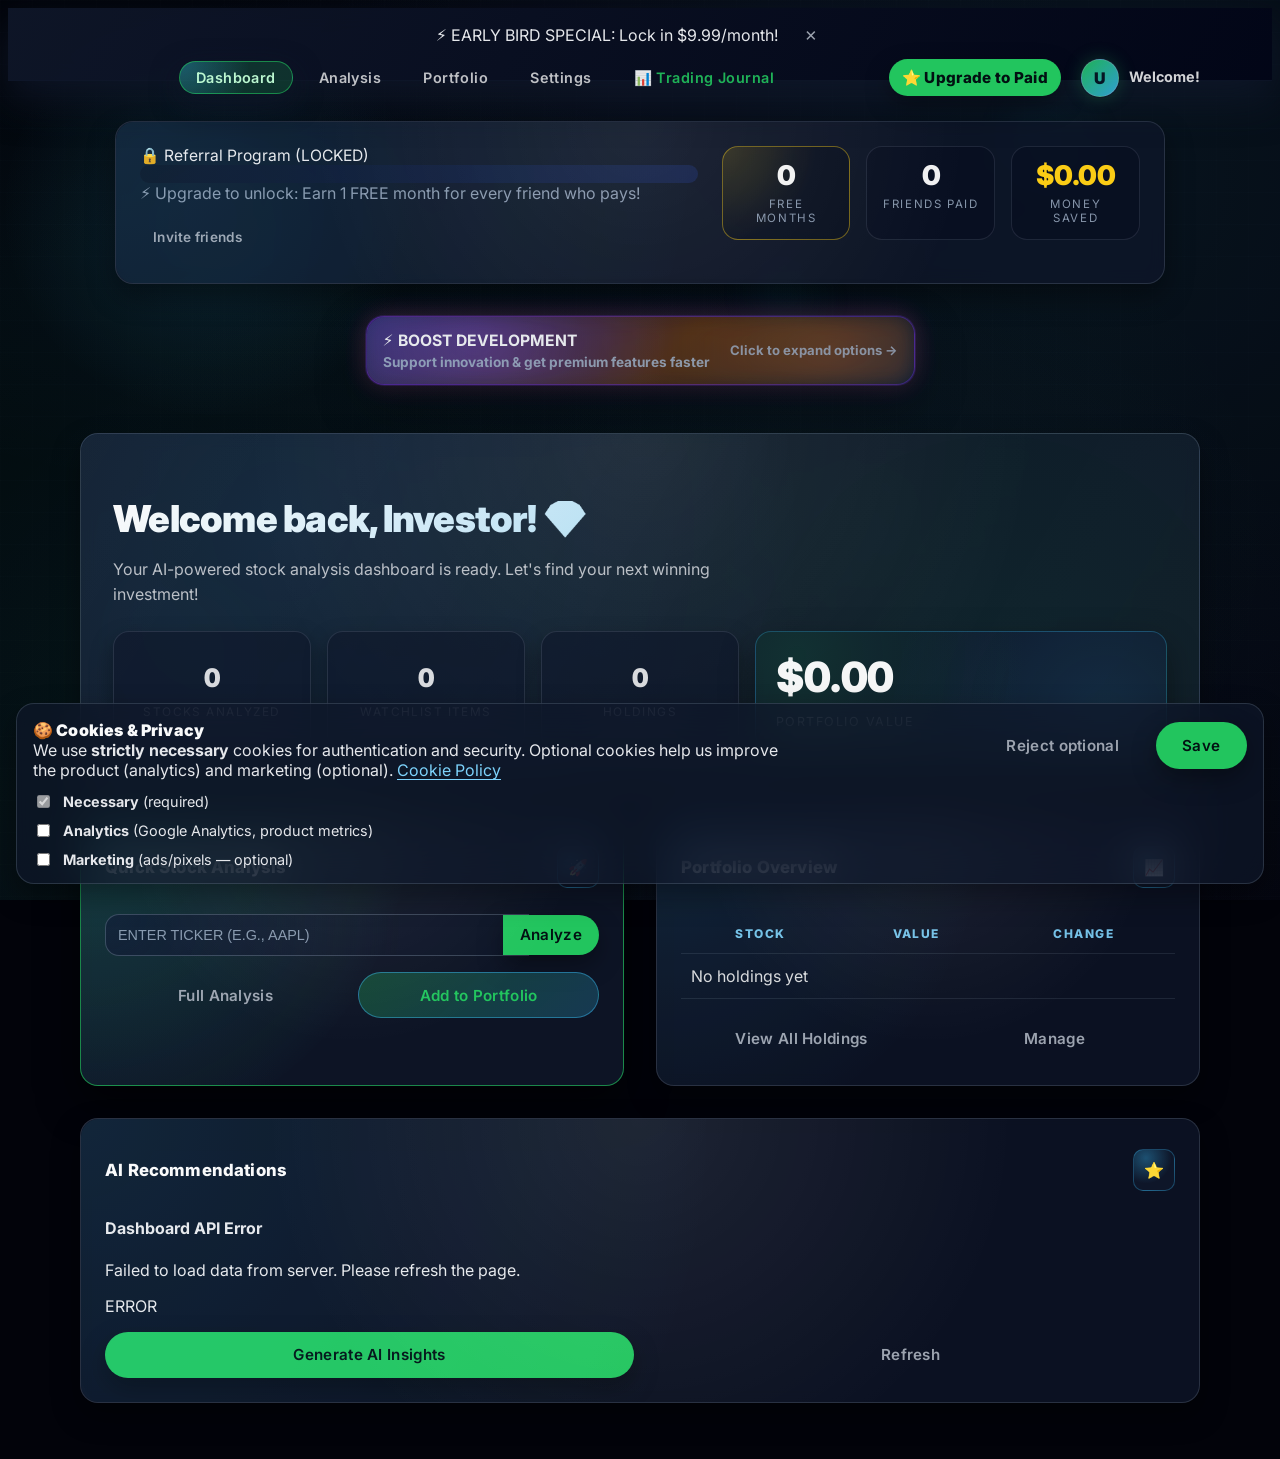
==== commit cb4c0da2: "code added" ====
--- a/dashboard.html
+++ b/dashboard.html
@@ -1802,6 +1802,16 @@
           localStorage.setItem('pp_early_bird_dismissed', '1');
         });
       }
+
+      // Paid / non-paid banner toggle (placeholder)
+      const isPaidUser = false;
+      if (eb) {
+        if (isPaidUser) {
+          eb.style.display = 'none';
+        } else {
+          eb.style.display = '';
+        }
+      }
     });
 
     // Auto-refresh dashboard data every 5 minutes
@@ -1950,6 +1960,7 @@
 
 
 <div id="pp-footer"></div>
+<div id="ai-assistant"></div>
 <script src="/static/js/pp-layout.js" defer></script>
 <script src="/static/js/pp-csrf.js"></script>
 <!-- Floating chat library -->
--- a/redesign.css
+++ b/redesign.css
@@ -374,12 +374,17 @@
 body.pp-analysis-page .ticker-input-group.analysis-input {
   display: grid;
   grid-template-columns: minmax(0, 1fr) auto;
-  gap: var(--pp-space-4);
+  gap: var(--pp-space-5);
   align-items: center;
 }
 
 body.pp-analysis-page #tickerInput.form-input {
   min-height: 48px;
+  background: rgba(2, 6, 23, 0.28);
+  border: 1px solid rgba(148, 163, 184, 0.26);
+  border-radius: var(--pp-radius-md);
+  box-shadow: inset 0 0 0 1px rgba(56, 189, 248, 0.06);
+  padding: 0 var(--pp-space-4);
 }
 
 body.pp-analysis-page #analyzeBtn.pp-btn {
@@ -558,11 +563,11 @@
 }
 
 body.pp-analysis-page .summary-card.pp-card {
-  padding: var(--pp-space-6);
+  padding: var(--pp-space-5);
 }
 
 body.pp-analysis-page .summary-label {
-  font-size: 0.78rem;
+  font-size: 0.74rem;
   letter-spacing: 0.14em;
   text-transform: uppercase;
   color: rgba(148, 163, 184, 0.9);
@@ -571,7 +576,7 @@
 
 body.pp-analysis-page .summary-value {
   margin-top: 8px;
-  font-size: 1.35rem;
+  font-size: 1.25rem;
   font-weight: 950;
   letter-spacing: -0.02em;
   color: rgba(255, 255, 255, 0.94);
@@ -1614,12 +1619,38 @@
 
 /* Make Boost banner look like an inline, secondary control */
 body.pp-dashboard-page .boost-banner.pp-card {
-  padding: 10px 14px;
+  padding: 14px 16px;
   max-width: 1000px;
   margin: 0 auto var(--pp-space-4);
-  background: transparent;
-  border-color: transparent;
-  box-shadow: none;
+  background:
+    linear-gradient(
+      135deg,
+      rgba(124, 58, 237, 0.30) 0%,
+      rgba(249, 115, 22, 0.22) 55%,
+      rgba(59, 130, 246, 0.10) 100%
+    );
+  border-color: rgba(124, 58, 237, 0.40);
+  backdrop-filter: blur(10px);
+  -webkit-backdrop-filter: blur(10px);
+  box-shadow:
+    0 0 0 1px rgba(124, 58, 237, 0.18),
+    0 18px 50px rgba(0, 0, 0, 0.35),
+    0 0 28px rgba(124, 58, 237, 0.22),
+    0 0 24px rgba(249, 115, 22, 0.16);
+}
+
+body.pp-dashboard-page .boost-banner.pp-card::after {
+  content: '';
+  position: absolute;
+  inset: 0;
+  border-radius: inherit;
+  pointer-events: none;
+  background:
+    radial-gradient(circle at 20% 20%, rgba(124, 58, 237, 0.35), transparent 45%),
+    radial-gradient(circle at 85% 45%, rgba(249, 115, 22, 0.30), transparent 55%);
+  opacity: 0.9;
+  filter: blur(10px);
+  z-index: -1;
 }
 
 body.pp-dashboard-page .boost-title {
@@ -1642,6 +1673,17 @@
   transform: translateY(-6px);
   border-color: rgba(148, 163, 184, 0.5);
   box-shadow: 0 20px 52px rgba(0, 0, 0, 0.45);
+}
+
+/* Premium hover for Boost banner only */
+body.pp-dashboard-page .boost-banner.pp-card:hover {
+  transform: translateY(-6px);
+  border-color: rgba(249, 115, 22, 0.55);
+  box-shadow:
+    0 0 0 1px rgba(249, 115, 22, 0.20),
+    0 26px 70px rgba(0, 0, 0, 0.48),
+    0 0 38px rgba(124, 58, 237, 0.28),
+    0 0 30px rgba(249, 115, 22, 0.22);
 }
 
 .card-header {
@@ -5812,22 +5854,29 @@
   margin-top: var(--pp-space-5);
 }
 
-/* AdSense container (dark theme, responsive, SaaS-style) */
-.pp-ad-container {
-  margin: 20px 0;
-  padding: 12px;
-  border-radius: 12px;
-  background: rgba(255, 255, 255, 0.02);
-  border: 1px solid rgba(148, 163, 184, 0.15);
-  text-align: center;
-}
-
-.pp-ad-container::before {
-  content: "Sponsored";
-  display: block;
-  font-size: 11px;
-  color: rgba(148, 163, 184, 0.6);
-  margin-bottom: 6px;
-  letter-spacing: 0.08em;
-}
-
+/* Login page: improve topbar spacing + logo visibility */
+body.pp-auth-page .pp-public-topbar {
+  padding-top: 18px;
+  padding-bottom: 10px;
+}
+
+body.pp-auth-page .pp-public-topbar #pp-logo {
+  transform: scale(1.08);
+  transform-origin: left center;
+  display: inline-block;
+}
+
+/* Floating AI assistant mount (future chat UI) */
+#ai-assistant {
+  position: fixed;
+  bottom: 20px;
+  right: 20px;
+  z-index: 9999;
+  max-width: calc(100vw - 40px);
+  pointer-events: none; /* empty mount should not block clicks */
+}
+
+#ai-assistant > * {
+  pointer-events: auto;
+}
+
